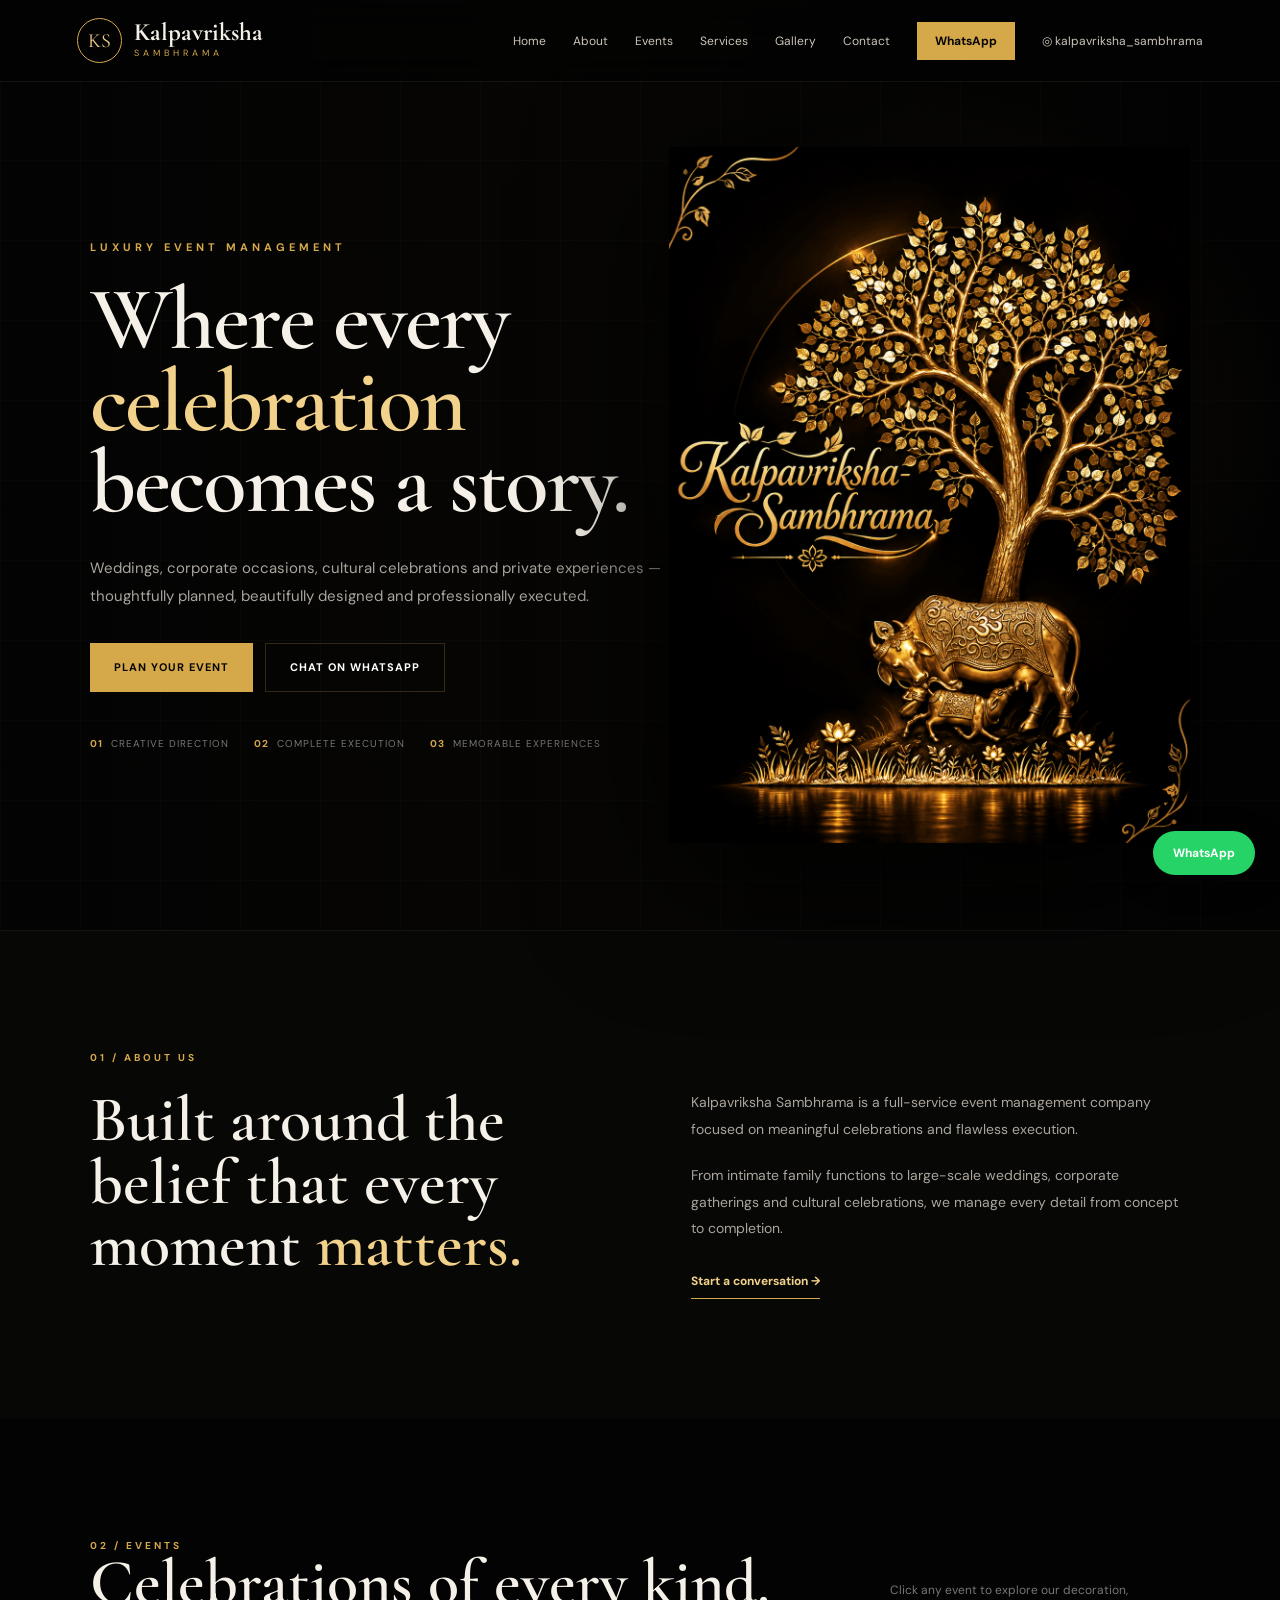
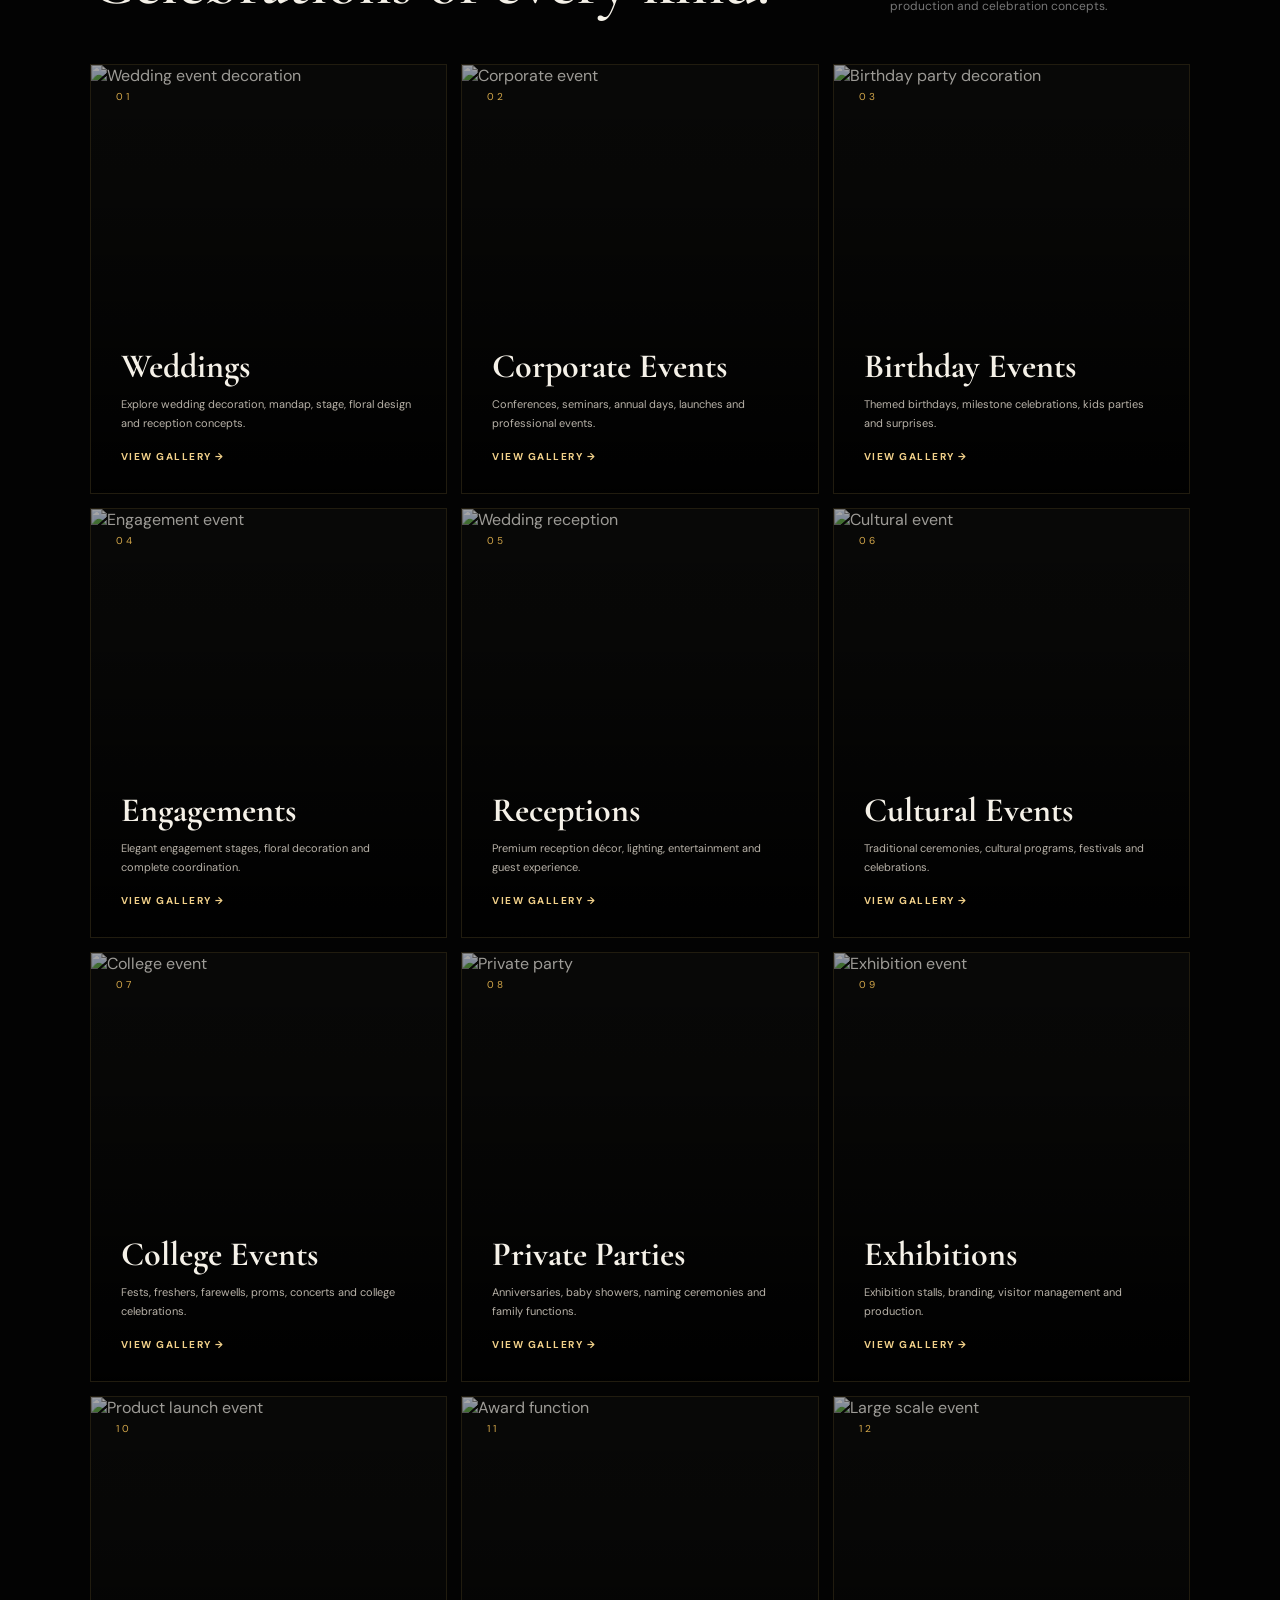
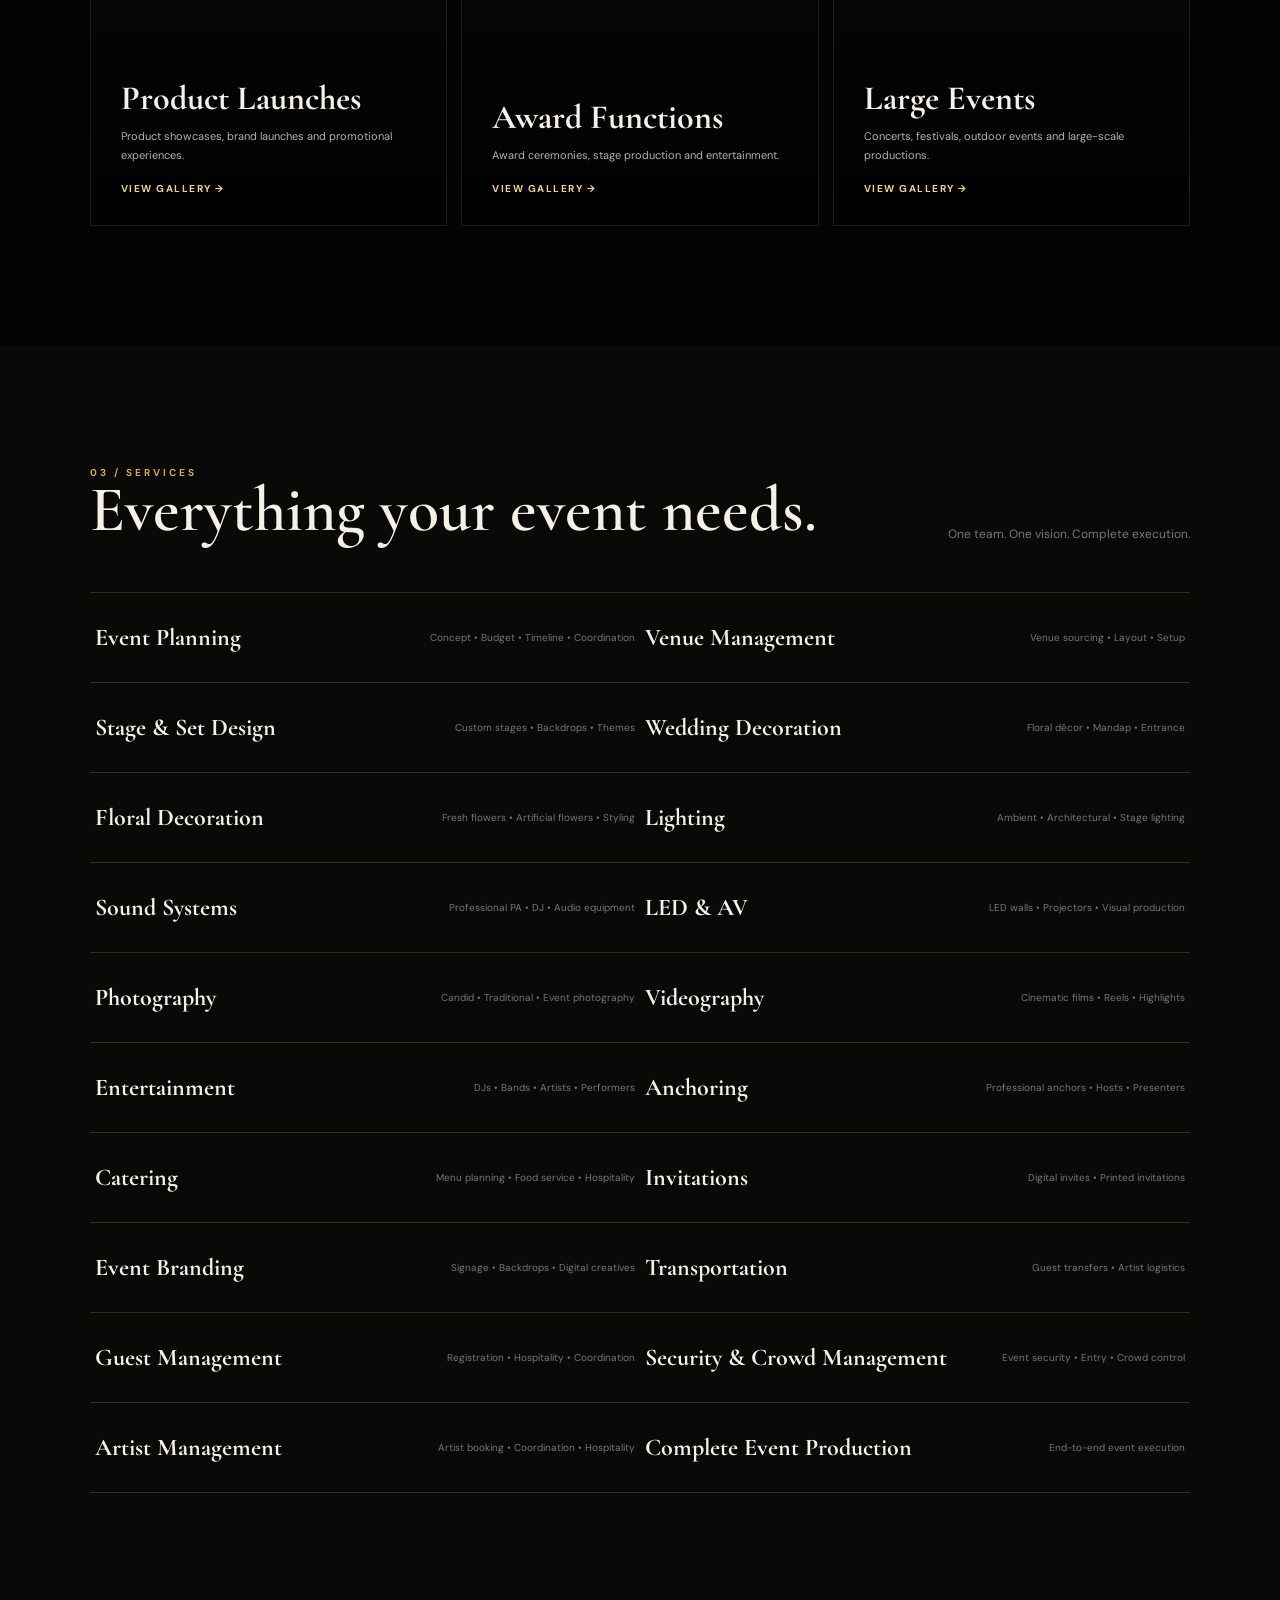
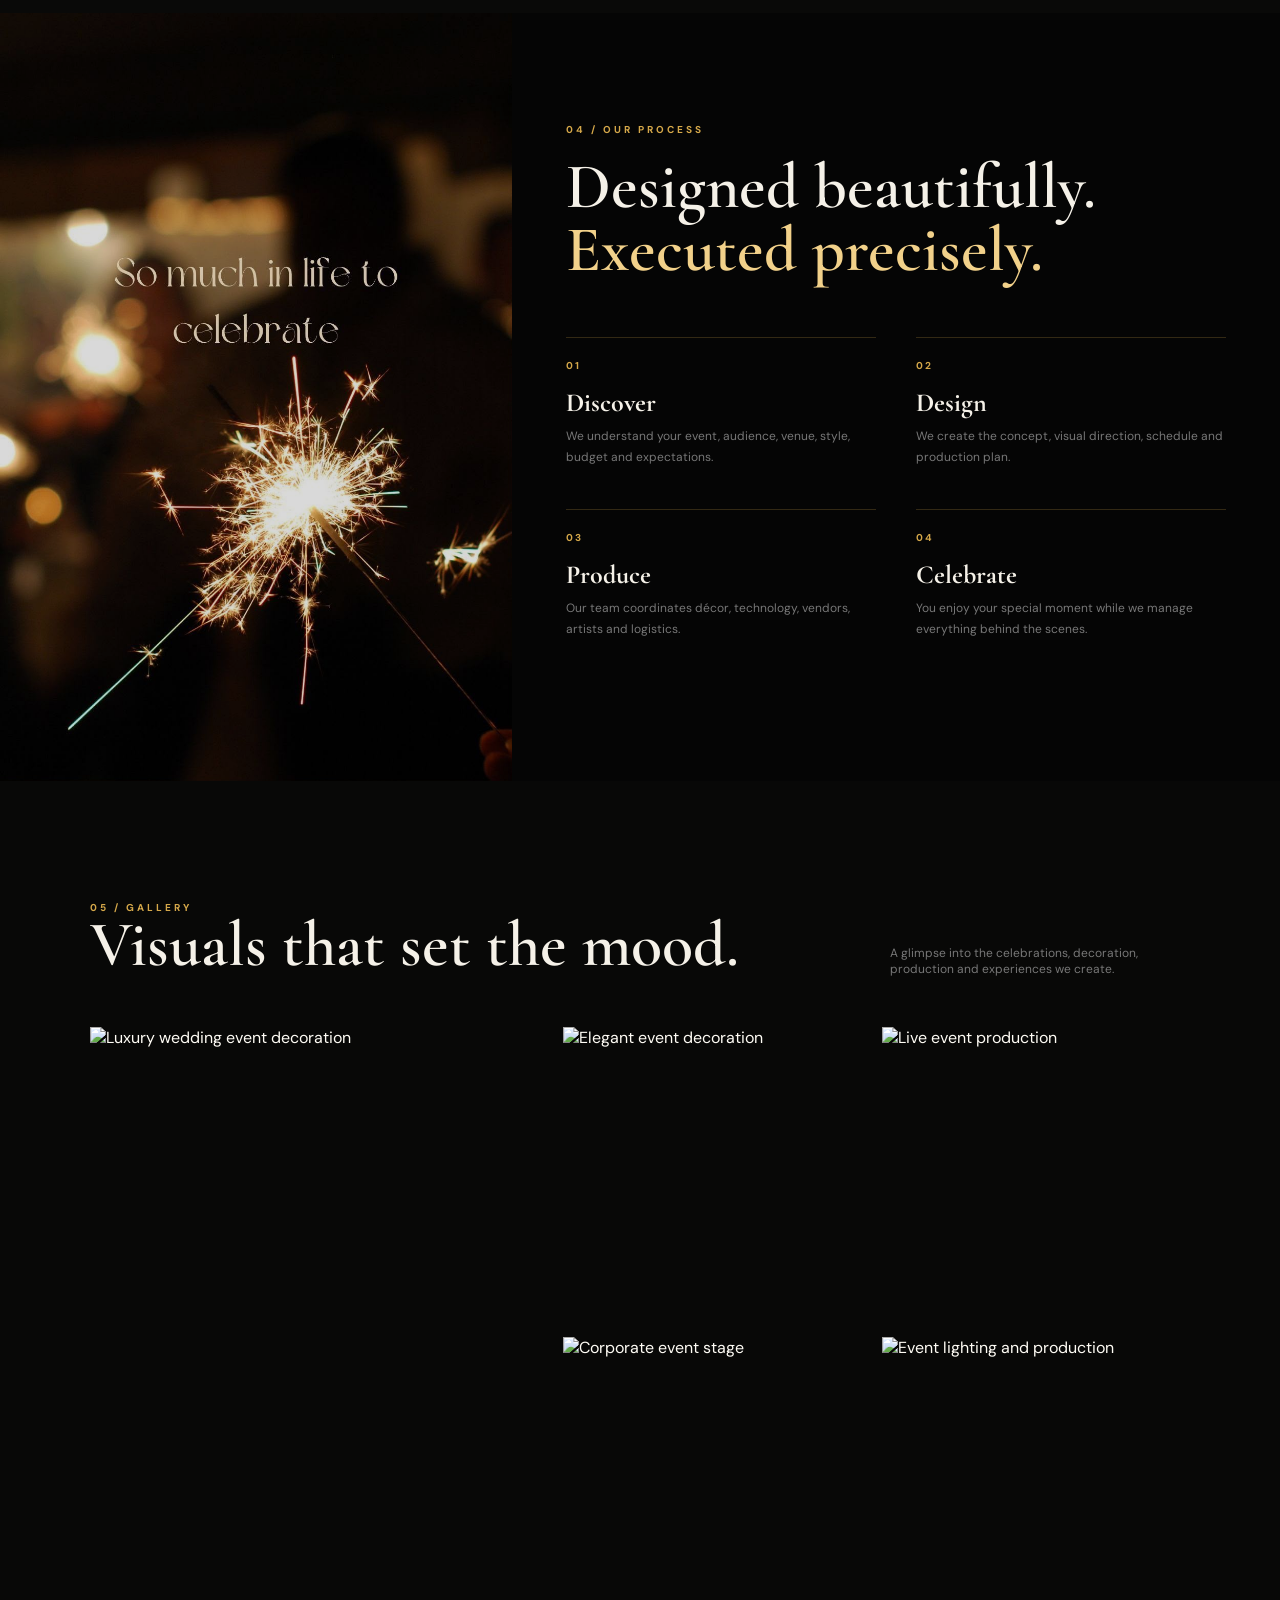
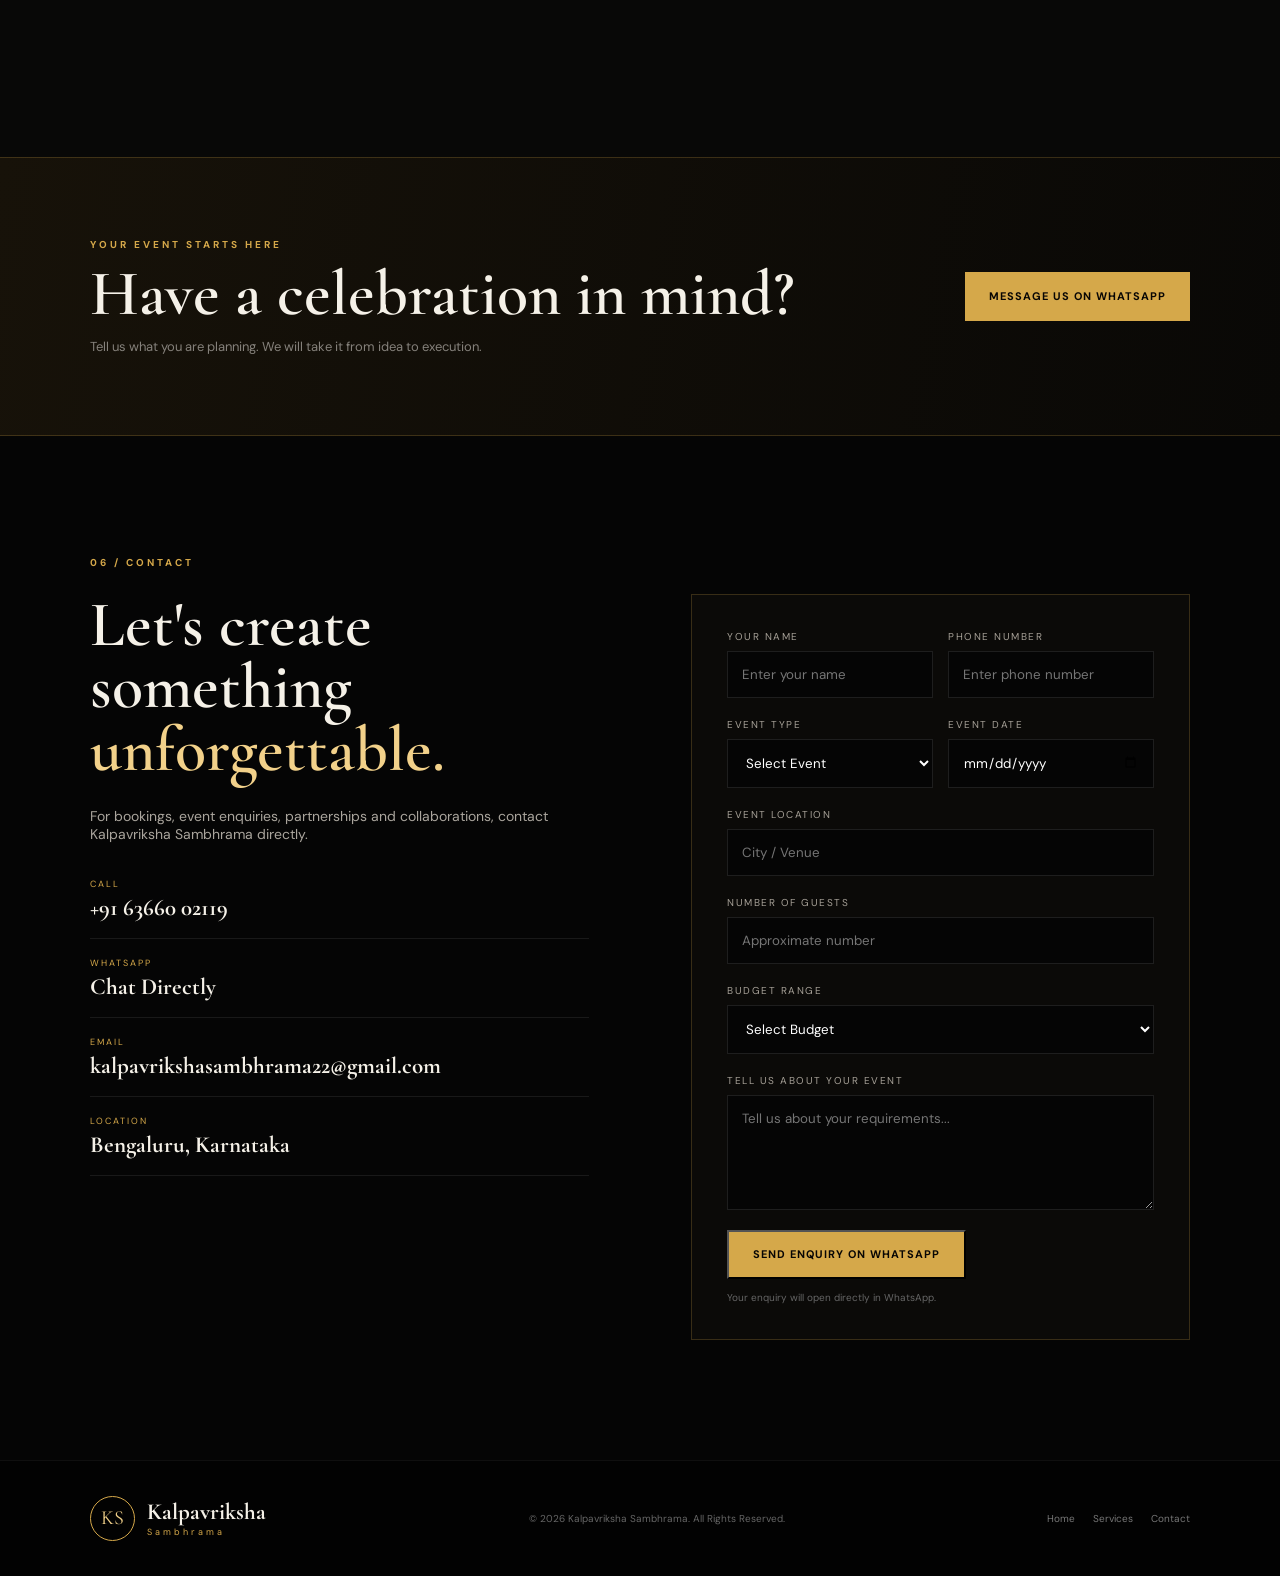
==== index.html @ 0039ed27 "index.html" ====
<!DOCTYPE html>
<html lang="en">

<head>

    <meta charset="UTF-8">

    <meta name="viewport"
          content="width=device-width, initial-scale=1.0">

    <title>
        Kalpavriksha Sambhrama | Luxury Event Management
    </title>

    <meta name="description"
          content="Kalpavriksha Sambhrama - Premium event management for weddings, corporate events, cultural celebrations, private parties and unforgettable experiences.">

    <link rel="preconnect"
          href="https://fonts.googleapis.com">

    <link rel="preconnect"
          href="https://fonts.gstatic.com"
          crossorigin>

    <link href="https://fonts.googleapis.com/css2?family=Cormorant+Garamond:wght@500;600;700&family=DM+Sans:wght@400;500;600;700&display=swap"
          rel="stylesheet">

    <link rel="stylesheet"
          href="style.css">

</head>


<body>


<!-- =====================================================
     NAVIGATION
===================================================== -->

<header class="site-header">

    <a href="#home"
       class="brand">

        <span class="brand-mark">
            KS
        </span>

        <span class="brand-text">

            <strong>
                Kalpavriksha
            </strong>

            <small>
                Sambhrama
            </small>

        </span>

    </a>


    <button class="menu-toggle"
            id="menuToggle">

        ☰

    </button>


    <nav class="nav"
         id="mainNav">

        <a href="#home">
            Home
        </a>

        <a href="#about">
            About
        </a>

        <a href="#events">
            Events
        </a>

        <a href="#services">
            Services
        </a>

        <a href="#gallery">
            Gallery
        </a>

        <a href="#contact">
            Contact
        </a>

        <a class="nav-whatsapp"
           href="https://wa.me/916366002119?text=Hello%20Kalpavriksha%20Sambhrama%2C%20I%20would%20like%20to%20discuss%20an%20event."
           target="_blank">

            WhatsApp

        </a>

        <a href="https://www.instagram.com/kalpavriksha_sambhrama/"
   target="_blank"
   rel="noopener noreferrer"
   class="instagram-link">

    <span class="instagram-icon">◎</span>
    <span>kalpavriksha_sambhrama</span>

</a>

    </nav>

</header>



<!-- =====================================================
     HERO
===================================================== -->

<section class="hero"
         id="home">


    <div class="hero-content">

        <div class="eyebrow">

            LUXURY EVENT MANAGEMENT

        </div>


        <h1>

            Where every
            <span>
                celebration
            </span>
            becomes a story.

        </h1>


        <p class="hero-description">

            Weddings, corporate occasions,
            cultural celebrations and private
            experiences — thoughtfully planned,
            beautifully designed and professionally
            executed.

        </p>


        <div class="hero-buttons">

            <a href="#contact"
               class="btn gold">

                Plan Your Event

            </a>


            <a href="https://wa.me/916366002119?text=Hello%20Kalpavriksha%20Sambhrama%2C%20I%20want%20to%20plan%20an%20event."
               target="_blank"
               class="btn outline">

                Chat on WhatsApp

            </a>

        </div>


        <div class="hero-features">

            <div>

                <strong>
                    01
                </strong>

                Creative Direction

            </div>


            <div>

                <strong>
                    02
                </strong>

                Complete Execution

            </div>


            <div>

                <strong>
                    03
                </strong>

                Memorable Experiences

            </div>

        </div>

    </div>



    <div class="hero-image">

        <div class="gold-circle"></div>

        <img src="images/kalpavriksha-sambhrama-poster.png.png"
     alt="Kalpavriksha Sambhrama">

    </div>


</section>



<!-- =====================================================
     ABOUT
===================================================== -->

<section class="section about"
         id="about">


    <div class="section-label">

        01 / ABOUT US

    </div>


    <div class="two-column">


        <div>

            <h2>

                Built around the belief
                that every moment
                <span>
                    matters.
                </span>

            </h2>

        </div>


        <div class="about-text">

            <p>

                Kalpavriksha Sambhrama is a
                full-service event management
                company focused on meaningful
                celebrations and flawless execution.

            </p>


            <p>

                From intimate family functions
                to large-scale weddings,
                corporate gatherings and cultural
                celebrations, we manage every
                detail from concept to completion.

            </p>


            <a href="#contact"
               class="gold-link">

                Start a conversation →

            </a>

        </div>

    </div>

</section>



<!-- =====================================================
     EVENTS
===================================================== -->

<section class="section events" id="events">

    <div class="section-header">

        <div>

            <div class="section-label">
                02 / EVENTS
            </div>

            <h2>
                Celebrations
                of every kind.
            </h2>

        </div>

        <p>
            Click any event to explore our
            decoration, production and
            celebration concepts.
        </p>

    </div>


    <div class="event-gallery-grid">


        <!-- WEDDINGS -->

        <a href="event.html?event=weddings"
           class="event-image-card">

            <img
                src="https://images.unsplash.com/photo-1519741497674-611481863552?auto=format&fit=crop&w=1200&q=85"
                alt="Wedding event decoration">

            <div class="event-image-overlay">

                <span>01</span>

                <h3>
                    Weddings
                </h3>

                <p>
                    Explore wedding decoration,
                    mandap, stage, floral design
                    and reception concepts.
                </p>

                <strong>
                    View Gallery →
                </strong>

            </div>

        </a>



        <!-- CORPORATE -->

        <a href="event.html?event=corporate"
           class="event-image-card">

            <img
                src="https://images.unsplash.com/photo-1505373877841-8d25f7d46678?auto=format&fit=crop&w=1200&q=85"
                alt="Corporate event">

            <div class="event-image-overlay">

                <span>02</span>

                <h3>
                    Corporate Events
                </h3>

                <p>
                    Conferences, seminars,
                    annual days, launches
                    and professional events.
                </p>

                <strong>
                    View Gallery →
                </strong>

            </div>

        </a>



        <!-- BIRTHDAY -->

        <a href="event.html?event=birthday"
           class="event-image-card">

            <img
                src="https://images.unsplash.com/photo-1530103862676-de8c9debad1d?auto=format&fit=crop&w=1200&q=85"
                alt="Birthday party decoration">

            <div class="event-image-overlay">

                <span>03</span>

                <h3>
                    Birthday Events
                </h3>

                <p>
                    Themed birthdays,
                    milestone celebrations,
                    kids parties and surprises.
                </p>

                <strong>
                    View Gallery →
                </strong>

            </div>

        </a>



        <!-- ENGAGEMENT -->

        <a href="event.html?event=engagement"
           class="event-image-card">

            <img
                src="https://images.unsplash.com/photo-1511285560929-80b456fea0bc?auto=format&fit=crop&w=1200&q=85"
                alt="Engagement event">

            <div class="event-image-overlay">

                <span>04</span>

                <h3>
                    Engagements
                </h3>

                <p>
                    Elegant engagement stages,
                    floral decoration and
                    complete coordination.
                </p>

                <strong>
                    View Gallery →
                </strong>

            </div>

        </a>



        <!-- RECEPTION -->

        <a href="event.html?event=reception"
           class="event-image-card">

            <img
                src="https://images.unsplash.com/photo-1519225421980-715cb0215aed?auto=format&fit=crop&w=1200&q=85"
                alt="Wedding reception">

            <div class="event-image-overlay">

                <span>05</span>

                <h3>
                    Receptions
                </h3>

                <p>
                    Premium reception décor,
                    lighting, entertainment
                    and guest experience.
                </p>

                <strong>
                    View Gallery →
                </strong>

            </div>

        </a>



        <!-- CULTURAL -->

        <a href="event.html?event=cultural"
           class="event-image-card">

            <img
                src="https://images.unsplash.com/photo-1531058020387-3be344556be6?auto=format&fit=crop&w=1200&q=85"
                alt="Cultural event">

            <div class="event-image-overlay">

                <span>06</span>

                <h3>
                    Cultural Events
                </h3>

                <p>
                    Traditional ceremonies,
                    cultural programs,
                    festivals and celebrations.
                </p>

                <strong>
                    View Gallery →
                </strong>

            </div>

        </a>



        <!-- COLLEGE -->

        <a href="event.html?event=college"
           class="event-image-card">

            <img
                src="https://images.unsplash.com/photo-1492684223066-81342ee5ff30?auto=format&fit=crop&w=1200&q=85"
                alt="College event">

            <div class="event-image-overlay">

                <span>07</span>

                <h3>
                    College Events
                </h3>

                <p>
                    Fests, freshers, farewells,
                    proms, concerts and
                    college celebrations.
                </p>

                <strong>
                    View Gallery →
                </strong>

            </div>

        </a>



        <!-- PRIVATE PARTIES -->

        <a href="event.html?event=private"
           class="event-image-card">

            <img
                src="https://images.unsplash.com/photo-1496337589254-7e19d01cec44?auto=format&fit=crop&w=1200&q=85"
                alt="Private party">

            <div class="event-image-overlay">

                <span>08</span>

                <h3>
                    Private Parties
                </h3>

                <p>
                    Anniversaries, baby showers,
                    naming ceremonies and
                    family functions.
                </p>

                <strong>
                    View Gallery →
                </strong>

            </div>

        </a>



        <!-- EXHIBITIONS -->

        <a href="event.html?event=exhibition"
           class="event-image-card">

            <img
                src="https://images.unsplash.com/photo-1497366754035-f200968a6e72?auto=format&fit=crop&w=1200&q=85"
                alt="Exhibition event">

            <div class="event-image-overlay">

                <span>09</span>

                <h3>
                    Exhibitions
                </h3>

                <p>
                    Exhibition stalls, branding,
                    visitor management and
                    production.
                </p>

                <strong>
                    View Gallery →
                </strong>

            </div>

        </a>



        <!-- PRODUCT LAUNCH -->

        <a href="event.html?event=launch"
           class="event-image-card">

            <img
                src="https://images.unsplash.com/photo-1540575467063-178a50c2df87?auto=format&fit=crop&w=1200&q=85"
                alt="Product launch event">

            <div class="event-image-overlay">

                <span>10</span>

                <h3>
                    Product Launches
                </h3>

                <p>
                    Product showcases,
                    brand launches and
                    promotional experiences.
                </p>

                <strong>
                    View Gallery →
                </strong>

            </div>

        </a>



        <!-- AWARD FUNCTIONS -->

        <a href="event.html?event=awards"
           class="event-image-card">

            <img
                src="https://images.unsplash.com/photo-1503095396549-807759245b35?auto=format&fit=crop&w=1200&q=85"
                alt="Award function">

            <div class="event-image-overlay">

                <span>11</span>

                <h3>
                    Award Functions
                </h3>

                <p>
                    Award ceremonies,
                    stage production and
                    entertainment.
                </p>

                <strong>
                    View Gallery →
                </strong>

            </div>

        </a>



        <!-- LARGE EVENTS -->

        <a href="event.html?event=large-events"
           class="event-image-card">

            <img
                src="https://images.unsplash.com/photo-1470229722913-7c0e2dbbafd3?auto=format&fit=crop&w=1200&q=85"
                alt="Large scale event">

            <div class="event-image-overlay">

                <span>12</span>

                <h3>
                    Large Events
                </h3>

                <p>
                    Concerts, festivals,
                    outdoor events and
                    large-scale productions.
                </p>

                <strong>
                    View Gallery →
                </strong>

            </div>

        </a>


    </div>

</section>

<!-- =====================================================
     SERVICES
===================================================== -->

<section class="section services"
         id="services">


    <div class="section-header">

        <div>

            <div class="section-label">

                03 / SERVICES

            </div>


            <h2>

                Everything
                your event needs.

            </h2>

        </div>


        <p>

            One team.
            One vision.
            Complete execution.

        </p>

    </div>



    <div class="service-list">


        <div>

            <strong>
                Event Planning
            </strong>

            <span>
                Concept • Budget • Timeline • Coordination
            </span>

        </div>


        <div>

            <strong>
                Venue Management
            </strong>

            <span>
                Venue sourcing • Layout • Setup
            </span>

        </div>


        <div>

            <strong>
                Stage & Set Design
            </strong>

            <span>
                Custom stages • Backdrops • Themes
            </span>

        </div>


        <div>

            <strong>
                Wedding Decoration
            </strong>

            <span>
                Floral décor • Mandap • Entrance
            </span>

        </div>


        <div>

            <strong>
                Floral Decoration
            </strong>

            <span>
                Fresh flowers • Artificial flowers • Styling
            </span>

        </div>


        <div>

            <strong>
                Lighting
            </strong>

            <span>
                Ambient • Architectural • Stage lighting
            </span>

        </div>


        <div>

            <strong>
                Sound Systems
            </strong>

            <span>
                Professional PA • DJ • Audio equipment
            </span>

        </div>


        <div>

            <strong>
                LED & AV
            </strong>

            <span>
                LED walls • Projectors • Visual production
            </span>

        </div>


        <div>

            <strong>
                Photography
            </strong>

            <span>
                Candid • Traditional • Event photography
            </span>

        </div>


        <div>

            <strong>
                Videography
            </strong>

            <span>
                Cinematic films • Reels • Highlights
            </span>

        </div>


        <div>

            <strong>
                Entertainment
            </strong>

            <span>
                DJs • Bands • Artists • Performers
            </span>

        </div>


        <div>

            <strong>
                Anchoring
            </strong>

            <span>
                Professional anchors • Hosts • Presenters
            </span>

        </div>


        <div>

            <strong>
                Catering
            </strong>

            <span>
                Menu planning • Food service • Hospitality
            </span>

        </div>


        <div>

            <strong>
                Invitations
            </strong>

            <span>
                Digital invites • Printed invitations
            </span>

        </div>


        <div>

            <strong>
                Event Branding
            </strong>

            <span>
                Signage • Backdrops • Digital creatives
            </span>

        </div>


        <div>

            <strong>
                Transportation
            </strong>

            <span>
                Guest transfers • Artist logistics
            </span>

        </div>


        <div>

            <strong>
                Guest Management
            </strong>

            <span>
                Registration • Hospitality • Coordination
            </span>

        </div>


        <div>

            <strong>
                Security & Crowd Management
            </strong>

            <span>
                Event security • Entry • Crowd control
            </span>

        </div>


        <div>

            <strong>
                Artist Management
            </strong>

            <span>
                Artist booking • Coordination • Hospitality
            </span>

        </div>


        <div>

            <strong>
                Complete Event Production
            </strong>

            <span>
                End-to-end event execution
            </span>

        </div>


    </div>

</section>



<!-- =====================================================
     EXPERIENCE
===================================================== -->

<section class="experience">


    <div class="experience-image">

         <img
        src="images/celebrate.image.jpeg"
        alt="Kalpavriksha Sambhrama event celebration">

    </div>


    <div class="experience-content">


        <div class="section-label">

            04 / OUR PROCESS

        </div>


        <h2>

            Designed beautifully.
            <span>
                Executed precisely.
            </span>

        </h2>


        <div class="process">


            <div>

                <strong>
                    01
                </strong>

                <h3>
                    Discover
                </h3>

                <p>

                    We understand your event,
                    audience, venue, style,
                    budget and expectations.

                </p>

            </div>


            <div>

                <strong>
                    02
                </strong>

                <h3>
                    Design
                </h3>

                <p>

                    We create the concept,
                    visual direction, schedule
                    and production plan.

                </p>

            </div>


            <div>

                <strong>
                    03
                </strong>

                <h3>
                    Produce
                </h3>

                <p>

                    Our team coordinates décor,
                    technology, vendors, artists
                    and logistics.

                </p>

            </div>


            <div>

                <strong>
                    04
                </strong>

                <h3>
                    Celebrate
                </h3>

                <p>

                    You enjoy your special moment
                    while we manage everything
                    behind the scenes.

                </p>

            </div>


        </div>

    </div>

</section>



<!-- =====================================================
     GALLERY
===================================================== -->

<section class="section gallery"
         id="gallery">

    <div class="section-header">

        <div>

            <div class="section-label">
                05 / GALLERY
            </div>

            <h2>
                Visuals that
                set the mood.
            </h2>

        </div>

        <p>
            A glimpse into the celebrations,
            decoration, production and
            experiences we create.
        </p>

    </div>


    <div class="gallery-grid">


        <!-- WEDDING -->

        <div class="gallery-main">

            <img
                src="https://images.unsplash.com/photo-1519741497674-611481863552?auto=format&fit=crop&w=1400&q=85"
                alt="Luxury wedding event decoration"
                loading="lazy">

        </div>


        <!-- EVENT DECORATION -->

        <div>

            <img
                src="https://images.unsplash.com/photo-1464366400600-7168b8af9bc3?auto=format&fit=crop&w=1000&q=85"
                alt="Elegant event decoration"
                loading="lazy">

        </div>


        <!-- LIVE EVENT -->

        <div>

            <img
                src="https://images.unsplash.com/photo-1492684223066-81342ee5ff30?auto=format&fit=crop&w=1000&q=85"
                alt="Live event production"
                loading="lazy">

        </div>


        <!-- CORPORATE EVENT -->

        <div>

            <img
                src="https://images.unsplash.com/photo-1540575467063-178a50c2df87?auto=format&fit=crop&w=1000&q=85"
                alt="Corporate event stage"
                loading="lazy">

        </div>


        <!-- EVENT LIGHTING -->

        <div>

            <img
                src="https://images.unsplash.com/photo-1470229722913-7c0e2dbbafd3?auto=format&fit=crop&w=1000&q=85"
                alt="Event lighting and production"
                loading="lazy">

        </div>


    </div>

</section>



<!-- =====================================================
     CALL TO ACTION
===================================================== -->

<section class="cta">


    <div>

        <div class="section-label">

            YOUR EVENT STARTS HERE

        </div>


        <h2>

            Have a celebration
            in mind?

        </h2>


        <p>

            Tell us what you are planning.
            We will take it from idea
            to execution.

        </p>

    </div>


    <a href="https://wa.me/916366002119?text=Hello%20Kalpavriksha%20Sambhrama%2C%20I%20would%20like%20to%20discuss%20my%20event."
       target="_blank"
       class="btn gold">

        Message Us on WhatsApp

    </a>

</section>



<!-- =====================================================
     CONTACT
===================================================== -->

<section class="section contact"
         id="contact">


    <div class="section-label">

        06 / CONTACT

    </div>


    <div class="contact-grid">


        <div>

            <h2>

                Let's create something
                <span>
                    unforgettable.
                </span>

            </h2>


            <p class="contact-description">

                For bookings, event enquiries,
                partnerships and collaborations,
                contact Kalpavriksha Sambhrama
                directly.

            </p>


            <div class="contact-details">


                <a href="tel:+916366002119">

                    <small>
                        CALL
                    </small>

                    <strong>
                        +91 63660 02119
                    </strong>

                </a>


                <a href="https://wa.me/916366002119?text=Hello%20Kalpavriksha%20Sambhrama%2C%20I%20would%20like%20to%20discuss%20an%20event."
                   target="_blank">

                    <small>
                        WHATSAPP
                    </small>

                    <strong>
                        Chat Directly
                    </strong>

                </a>


                <a href="mailto:kalpavrikshasambhrama22@gmail.com">

                    <small>
                        EMAIL
                    </small>

                    <strong>
                        kalpavrikshasambhrama22@gmail.com
                    </strong>

                </a>


                <div>

                    <small>
                        LOCATION
                    </small>

                    <strong>
                        Bengaluru, Karnataka
                    </strong>

                </div>


            </div>

        </div>



        <!-- ENQUIRY FORM -->

        <form class="enquiry-form"
              id="enquiryForm">


            <div class="form-row">


                <label>

                    Your Name

                    <input type="text"
                           id="name"
                           placeholder="Enter your name"
                           required>

                </label>


                <label>

                    Phone Number

                    <input type="tel"
                           id="phone"
                           placeholder="Enter phone number"
                           required>

                </label>


            </div>



            <div class="form-row">


                <label>

                    Event Type

                    <select id="eventType"
                            required>

                        <option value="">
                            Select Event
                        </option>

                        <option>
                            Wedding
                        </option>

                        <option>
                            Engagement
                        </option>

                        <option>
                            Reception
                        </option>

                        <option>
                            Birthday
                        </option>

                        <option>
                            Corporate Event
                        </option>

                        <option>
                            Cultural Event
                        </option>

                        <option>
                            College Event
                        </option>

                        <option>
                            Private Party
                        </option>

                        <option>
                            Exhibition
                        </option>

                        <option>
                            Product Launch
                        </option>

                        <option>
                            Other
                        </option>

                    </select>

                </label>


                <label>

                    Event Date

                    <input type="date"
                           id="eventDate">

                </label>


            </div>



            <label>

                Event Location

                <input type="text"
                       id="location"
                       placeholder="City / Venue">

            </label>



            <label>

                Number of Guests

                <input type="number"
                       id="guests"
                       placeholder="Approximate number">

            </label>



            <label>

                Budget Range

                <select id="budget">

                    <option value="">
                        Select Budget
                    </option>

                    <option>
                        Below ₹1 Lakh
                    </option>

                    <option>
                        ₹1 - ₹3 Lakhs
                    </option>

                    <option>
                        ₹3 - ₹5 Lakhs
                    </option>

                    <option>
                        ₹5 - ₹10 Lakhs
                    </option>

                    <option>
                        ₹10 Lakhs+
                    </option>

                    <option>
                        Not Decided
                    </option>

                </select>

            </label>



            <label>

                Tell us about your event

                <textarea id="message"
                          rows="5"
                          placeholder="Tell us about your requirements..."></textarea>

            </label>



            <button type="submit"
                    class="btn gold">

                Send Enquiry on WhatsApp

            </button>


            <p class="form-note">

                Your enquiry will open directly
                in WhatsApp.

            </p>


        </form>


    </div>

</section>



<!-- =====================================================
     FOOTER
===================================================== -->

<footer>


    <div class="footer-brand">


        <span class="brand-mark">
            KS
        </span>


        <div>

            <strong>
                Kalpavriksha
            </strong>

            <small>
                Sambhrama
            </small>

        </div>


    </div>


    <p>

        © <span id="year"></span>
        Kalpavriksha Sambhrama.
        All Rights Reserved.

    </p>


    <div class="footer-links">

        <a href="#home">
            Home
        </a>

        <a href="#services">
            Services
        </a>

        <a href="#contact">
            Contact
        </a>

    </div>


</footer>



<!-- FLOATING WHATSAPP -->

<a href="https://wa.me/916366002119?text=Hello%20Kalpavriksha%20Sambhrama%2C%20I%20would%20like%20to%20discuss%20an%20event."
   target="_blank"
   class="floating-whatsapp">

    WhatsApp

</a>



<script src="script.js"></script>

</body>

</html>
---- style.css ----
/* =====================================================
   KALPAVRIKSHA SAMBHRAMA
   BLACK + GOLD LUXURY THEME
===================================================== */

:root {

    --black: #030303;
    --black2: #080806;
    --black3: #10100d;

    --gold: #d5a84a;
    --gold-light: #f2d18a;

    --white: #f5f1e8;
    --gray: #aaa59d;
    --dark-gray: #77736d;

    --line: rgba(213,168,74,0.22);

    --serif:
        "Cormorant Garamond",
        Georgia,
        serif;

    --sans:
        "DM Sans",
        Arial,
        sans-serif;

}


/* RESET */

* {

    margin: 0;
    padding: 0;

    box-sizing: border-box;

}


html {

    scroll-behavior: smooth;

}


body {

    background: var(--black);

    color: var(--white);

    font-family: var(--sans);

    overflow-x: hidden;

}


a {

    text-decoration: none;

    color: inherit;

}


img {

    display: block;

    width: 100%;

}


button,
input,
textarea,
select {

    font-family: inherit;

}


/* =====================================================
   NAVIGATION
===================================================== */

.site-header {

    position: fixed;

    top: 0;
    left: 0;

    width: 100%;

    height: 82px;

    padding: 0 6%;

    display: flex;

    align-items: center;

    justify-content: space-between;

    z-index: 999;

    background:
        rgba(3,3,3,0.78);

    backdrop-filter:
        blur(18px);

    border-bottom:
        1px solid
        rgba(255,255,255,0.06);

}


.brand {

    display: flex;

    align-items: center;

    gap: 12px;

}


.brand-mark {

    width: 45px;

    height: 45px;

    border:
        1px solid
        var(--gold);

    border-radius: 50%;

    display: flex;

    align-items: center;

    justify-content: center;

    font-family: var(--serif);

    font-size: 20px;

    color: var(--gold-light);

}


.brand-text {

    display: flex;

    flex-direction: column;

}


.brand-text strong {

    font-family: var(--serif);

    font-size: 25px;

    line-height: 20px;

}


.brand-text small {

    margin-top: 5px;

    color: var(--gold);

    font-size: 9px;

    letter-spacing: 4px;

    text-transform: uppercase;

}


.nav {

    display: flex;

    align-items: center;

    gap: 27px;

}


.nav a {

    font-size: 12px;

    color: #ccc5ba;

    transition: .3s;

}


.nav a:hover {

    color: var(--gold-light);

}


.nav-whatsapp {

    background: var(--gold);

    color: #080604 !important;

    padding: 11px 18px;

    font-weight: 700;

}


.menu-toggle {

    display: none;

    border: none;

    background: transparent;

    color: var(--gold-light);

    font-size: 28px;

}


/* =====================================================
   HERO
===================================================== */

.hero {

    min-height: 100vh;

    padding:
        120px 7%
        60px;

    display: grid;

    grid-template-columns:
        1fr
        0.9fr;

    align-items: center;

    position: relative;

    background:

        radial-gradient(
            circle at 75% 45%,
            rgba(213,168,74,.13),
            transparent 30%
        ),

        linear-gradient(
            90deg,
            #030303,
            #070604,
            #030303
        );

}


.hero::before {

    content: "";

    position: absolute;

    inset: 0;

    background-image:

        linear-gradient(
            rgba(255,255,255,.015) 1px,
            transparent 1px
        ),

        linear-gradient(
            90deg,
            rgba(255,255,255,.015) 1px,
            transparent 1px
        );

    background-size: 80px 80px;

    pointer-events: none;

}


.hero-content {

    position: relative;

    z-index: 2;

    max-width: 700px;

}


.eyebrow {

    color: var(--gold);

    font-size: 11px;

    letter-spacing: 4px;

    font-weight: 700;

}


.hero h1 {

    margin-top: 25px;

    font-family: var(--serif);

    font-size:
        clamp(
            55px,
            7vw,
            95px
        );

    line-height: .91;

    font-weight: 600;

    letter-spacing: -2px;

}


.hero h1 span {

    color: var(--gold-light);

}


.hero-description {

    max-width: 580px;

    margin-top: 30px;

    color: var(--gray);

    font-size: 15px;

    line-height: 1.9;

}


.hero-buttons {

    display: flex;

    gap: 12px;

    margin-top: 32px;

}


.btn {

    min-height: 49px;

    padding:
        0 24px;

    display: inline-flex;

    align-items: center;

    justify-content: center;

    font-size: 11px;

    font-weight: 700;

    text-transform: uppercase;

    letter-spacing: 1px;

    transition: .3s;

}


.btn.gold {

    background: var(--gold);

    color: #080604;

}


.btn.gold:hover {

    background:
        var(--gold-light);

    transform:
        translateY(-3px);

    box-shadow:
        0 15px 40px
        rgba(213,168,74,.18);

}


.btn.outline {

    border:
        1px solid
        var(--line);

    color: white;

}


.btn.outline:hover {

    border-color:
        var(--gold);

    color:
        var(--gold-light);

}


.hero-features {

    display: flex;

    flex-wrap: wrap;

    gap: 25px;

    margin-top: 45px;

    color: #777;

    font-size: 10px;

    text-transform: uppercase;

    letter-spacing: 1px;

}


.hero-features strong {

    color: var(--gold);

    margin-right: 5px;

}


.hero-image {

    height: 750px;

    position: relative;

    display: flex;

    align-items: center;

    justify-content: center;

}


.hero-image img {

    position: relative;

    z-index: 2;

    height: 100%;

    width: 100%;

    object-fit: contain;

    filter:
        drop-shadow(
            0 30px 70px
            rgba(0,0,0,.9)
        );

}


.gold-circle {

    position: absolute;

    width: 75%;

    aspect-ratio: 1;

    border:
        1px solid
        rgba(213,168,74,.2);

    border-radius: 50%;

    box-shadow:
        0 0 80px
        rgba(213,168,74,.08);

}


/* =====================================================
   SECTIONS
===================================================== */

.section {

    padding:
        120px 7%;

}


.section-label {

    color: var(--gold);

    font-size: 10px;

    letter-spacing: 3px;

    font-weight: 700;

}


h2 {

    font-family: var(--serif);

    font-size:
        clamp(
            45px,
            5vw,
            70px
        );

    line-height: .98;

    font-weight: 600;

}


h2 span {

    color:
        var(--gold-light);

}


/* =====================================================
   ABOUT
===================================================== */

.about {

    background:
        #070706;

    border-top:
        1px solid
        rgba(255,255,255,.05);

}


.two-column {

    margin-top: 25px;

    display: grid;

    grid-template-columns:
        1fr
        1fr;

    gap: 8vw;

}


.about-text {

    max-width: 600px;

    color: var(--gray);

    font-size: 14px;

    line-height: 1.9;

}


.about-text p + p {

    margin-top: 20px;

}


.gold-link {

    display: inline-block;

    margin-top: 28px;

    color: var(--gold-light);

    font-size: 12px;

    font-weight: 700;

    border-bottom:
        1px solid
        var(--gold);

    padding-bottom: 5px;

}


/* =====================================================
   SECTION HEADER
===================================================== */

.section-header {

    display: flex;

    justify-content:
        space-between;

    align-items:
        flex-end;

    gap: 30px;

    margin-bottom: 50px;

}


.section-header p {

    max-width: 300px;

    color: #777;

    font-size: 12px;

}


/* =====================================================
   EVENTS
===================================================== */

.events {

    background:
        var(--black);

}


.event-grid {

    display: grid;

    grid-template-columns:
        repeat(4,1fr);

    gap: 1px;

    background:
        var(--line);

    border:
        1px solid
        var(--line);

}


.event-card {

    min-height: 260px;

    padding: 30px;

    background:
        #080807;

    transition: .3s;

}


.event-card:hover {

    background:
        linear-gradient(
            145deg,
            #18130b,
            #080706
        );

    transform:
        translateY(-3px);

}


.event-card span {

    color:
        var(--gold);

    font-size: 10px;

    letter-spacing: 2px;

}


.event-card h3 {

    margin-top: 50px;

    margin-bottom: 14px;

    font-family:
        var(--serif);

    font-size: 28px;

}


.event-card p {

    color:
        #817d75;

    font-size: 12px;

    line-height: 1.8;

}


/* =====================================================
   SERVICES
===================================================== */

.services {

    background:
        #090908;

}


.service-list {

    display: grid;

    grid-template-columns:
        1fr 1fr;

    border-top:
        1px solid
        var(--line);

}


.service-list > div {

    min-height: 90px;

    padding:
        20px 5px;

    display: flex;

    justify-content:
        space-between;

    align-items:
        center;

    gap: 25px;

    border-bottom:
        1px solid
        var(--line);

}


.service-list strong {

    font-family:
        var(--serif);

    font-size: 24px;

}


.service-list span {

    max-width: 290px;

    text-align: right;

    color:
        #777;

    font-size: 10px;

}


/* =====================================================
   EXPERIENCE
===================================================== */

.experience {

    display: grid;

    grid-template-columns:
        .8fr
        1.2fr;

    background:
        #050505;

}


.experience-image {

    min-height: 650px;

}


.experience-image img {

    height: 100%;

    object-fit: cover;

    opacity: .85;

}


.experience-content {

    padding:
        110px 7%;

}


.experience-content h2 {

    margin:
        20px 0
        55px;

}


.process {

    display: grid;

    grid-template-columns:
        1fr
        1fr;

    gap: 40px;

}


.process > div {

    padding-top: 15px;

    border-top:
        1px solid
        var(--line);

}


.process strong {

    color:
        var(--gold);

    font-size: 10px;

    letter-spacing: 2px;

}


.process h3 {

    margin:
        13px 0 8px;

    font-family:
        var(--serif);

    font-size: 26px;

}


.process p {

    color:
        #777;

    font-size: 12px;

    line-height: 1.8;

}


/* =====================================================
   GALLERY
===================================================== */

.gallery {

    background:
        #080807;

}


.gallery-grid {

    display: grid;

    grid-template-columns:
        1.5fr
        1fr
        1fr;

    grid-template-rows:
        300px
        300px;

    gap: 10px;

}


.gallery-grid > div {

    overflow: hidden;

}


.gallery-grid img {

    width: 100%;

    height: 100%;

    object-fit: cover;

    filter:
        saturate(.75)
        contrast(1.1);

    transition:
        .6s;

}


.gallery-grid img:hover {

    transform:
        scale(1.05);

    filter:
        saturate(1)
        contrast(1.05);

}


.gallery-main {

    grid-row:
        1 / span 2;

}


/* =====================================================
   CTA
===================================================== */

.cta {

    padding:
        80px 7%;

    display: flex;

    justify-content:
        space-between;

    align-items:
        center;

    gap: 40px;

    background:
        linear-gradient(
            100deg,
            #171209,
            #090806
        );

    border-top:
        1px solid
        var(--line);

    border-bottom:
        1px solid
        var(--line);

}


.cta h2 {

    margin:
        12px 0;

}


.cta p {

    color:
        #85817b;

    font-size: 13px;

}


/* =====================================================
   CONTACT
===================================================== */

.contact {

    background:
        #050505;

}


.contact-grid {

    display: grid;

    grid-template-columns:
        1fr
        1fr;

    gap:
        8vw;

    margin-top:
        25px;

}


.contact-description {

    max-width: 520px;

    margin:
        25px 0 35px;

    color:
        var(--gray);

    font-size: 14px;

}


.contact-details {

    display: grid;

    gap: 18px;

}


.contact-details a,
.contact-details div {

    display: flex;

    flex-direction: column;

    gap: 4px;

    padding-bottom:
        16px;

    border-bottom:
        1px solid
        rgba(255,255,255,.08);

}


.contact-details small {

    color:
        var(--gold);

    font-size: 9px;

    letter-spacing: 2px;

}


.contact-details strong {

    font-family:
        var(--serif);

    font-size: 23px;

}


/* =====================================================
   FORM
===================================================== */

.enquiry-form {

    padding:
        35px;

    background:
        #0b0a08;

    border:
        1px solid
        var(--line);

}


.enquiry-form label {

    display: flex;

    flex-direction: column;

    gap: 8px;

    margin-bottom: 20px;

    color:
        #a6a097;

    font-size: 10px;

    letter-spacing: 1.5px;

    text-transform: uppercase;

}


.form-row {

    display: grid;

    grid-template-columns:
        1fr
        1fr;

    gap: 15px;

}


.enquiry-form input,
.enquiry-form select,
.enquiry-form textarea {

    width: 100%;

    padding:
        14px;

    background:
        #050505;

    border:
        1px solid
        rgba(255,255,255,.1);

    color:
        white;

    outline:
        none;

}


.enquiry-form input:focus,
.enquiry-form select:focus,
.enquiry-form textarea:focus {

    border-color:
        var(--gold);

}


.enquiry-form select option {

    background:
        #111;

}


.enquiry-form textarea {

    resize:
        vertical;

}


.form-note {

    margin-top:
        12px;

    color:
        #666;

    font-size:
        10px;

}


/* =====================================================
   FOOTER
===================================================== */

footer {

    padding:
        35px 7%;

    display:
        flex;

    justify-content:
        space-between;

    align-items:
        center;

    gap:
        25px;

    background:
        #020202;

    border-top:
        1px solid
        rgba(255,255,255,.05);

}


.footer-brand {

    display:
        flex;

    align-items:
        center;

    gap:
        12px;

}


.footer-brand strong {

    display:
        block;

    font-family:
        var(--serif);

    font-size:
        23px;

}


.footer-brand small {

    display:
        block;

    color:
        var(--gold);

    font-size:
        9px;

    letter-spacing:
        3px;

}


footer p {

    color:
        #666;

    font-size:
        10px;

}


.footer-links {

    display:
        flex;

    gap:
        18px;

}


.footer-links a {

    color:
        #777;

    font-size:
        10px;

}


/* =====================================================
   FLOATING WHATSAPP
===================================================== */

.floating-whatsapp {

    position:
        fixed;

    right:
        25px;

    bottom:
        25px;

    z-index:
        999;

    padding:
        14px 20px;

    border-radius:
        30px;

    background:
        #25d366;

    color:
        white;

    font-size:
        12px;

    font-weight:
        700;

    box-shadow:
        0 8px 30px
        rgba(0,0,0,.4);

}


/* =====================================================
   TABLET
===================================================== */

@media(max-width:1100px) {

    .nav {

        gap:
            15px;

    }


    .event-grid {

        grid-template-columns:
            repeat(2,1fr);

    }

}


/* =====================================================
   MOBILE
===================================================== */

@media(max-width:800px) {


    .site-header {

        height:
            72px;

        padding:
            0 5%;

    }


    .menu-toggle {

        display:
            block;

    }


    .nav {

        position:
            absolute;

        top:
            72px;

        left:
            0;

        width:
            100%;

        display:
            none;

        flex-direction:
            column;

        align-items:
            stretch;

        padding:
            20px 7%;

        background:
            #070706;

        border-bottom:
            1px solid
            var(--line);

    }


    .nav.active {

        display:
            flex;

    }


    .nav a {

        padding:
            9px 0;

    }


    .hero {

        grid-template-columns:
            1fr;

        padding-top:
            110px;

    }


    .hero-image {

        order:
            -1;

        height:
            400px;

    }


    .hero h1 {

        font-size:
            55px;

    }


    .hero-features {

        gap:
            12px;

    }


    .two-column,
    .contact-grid,
    .experience {

        grid-template-columns:
            1fr;

    }


    .experience-image {

        min-height:
            450px;

    }


    .experience-content {

        padding:
            80px 7%;

    }


    .service-list {

        grid-template-columns:
            1fr;

    }


    .section-header,
    .cta {

        flex-direction:
            column;

        align-items:
            flex-start;

    }


    .gallery-grid {

        grid-template-columns:
            1fr 1fr;

        grid-template-rows:
            250px
            250px
            250px;

    }


    .gallery-main {

        grid-column:
            1 / span 2;

        grid-row:
            auto;

    }


    footer {

        flex-direction:
            column;

        text-align:
            center;

    }

}


/* =====================================================
   SMALL MOBILE
===================================================== */

@media(max-width:550px) {


    .section {

        padding:
            85px 6%;

    }


    .hero {

        padding-left:
            6%;

        padding-right:
            6%;

    }


    .hero-image {

        height:
            340px;

    }


    .hero h1 {

        font-size:
            50px;

    }


    .hero-buttons {

        flex-direction:
            column;

    }


    .hero-buttons .btn {

        width:
            100%;

    }


    .event-grid {

        grid-template-columns:
            1fr;

    }


    .process {

        grid-template-columns:
            1fr;

    }


    .form-row {

        grid-template-columns:
            1fr;

    }


    .gallery-grid {

        grid-template-columns:
            1fr;

        grid-template-rows:
            repeat(5,260px);

    }


    .gallery-main {

        grid-column:
            auto;

    }


    .enquiry-form {

        padding:
            23px;

    }


    .cta {

        padding:
            65px 6%;

    }

}

/* =====================================================
   EVENT IMAGE CARDS
===================================================== */

.event-gallery-grid {

    display: grid;

    grid-template-columns:
        repeat(3, 1fr);

    gap: 14px;

}


.event-image-card {

    position: relative;

    height: 430px;

    overflow: hidden;

    background: #080807;

    border: 1px solid
        rgba(213,168,74,.12);

}


.event-image-card img {

    width: 100%;

    height: 100%;

    object-fit: cover;

    transition:
        transform .8s ease,
        filter .8s ease;

    filter:
        brightness(.65)
        saturate(.8);

}


.event-image-card:hover img {

    transform:
        scale(1.08);

    filter:
        brightness(.42)
        saturate(1);

}


.event-image-overlay {

    position: absolute;

    inset: 0;

    padding: 30px;

    display: flex;

    flex-direction: column;

    justify-content: flex-end;

    background:
        linear-gradient(
            to top,
            rgba(0,0,0,.95),
            rgba(0,0,0,.15) 70%,
            transparent
        );

}


.event-image-overlay span {

    position: absolute;

    top: 25px;

    left: 25px;

    color:
        var(--gold);

    font-size: 10px;

    letter-spacing: 3px;

}


.event-image-overlay h3 {

    font-family:
        var(--serif);

    font-size: 34px;

    margin-bottom: 8px;

}


.event-image-overlay p {

    max-width: 350px;

    color:
        #b8b2a8;

    font-size: 11px;

    line-height: 1.7;

}


.event-image-overlay strong {

    margin-top: 18px;

    color:
        var(--gold-light);

    font-size: 10px;

    letter-spacing: 1.5px;

    text-transform: uppercase;

}


@media(max-width:1000px) {

    .event-gallery-grid {

        grid-template-columns:
            repeat(2,1fr);

    }

}


@media(max-width:600px) {

    .event-gallery-grid {

        grid-template-columns:
            1fr;

    }


    .event-image-card {

        height:
            400px;

    }

}
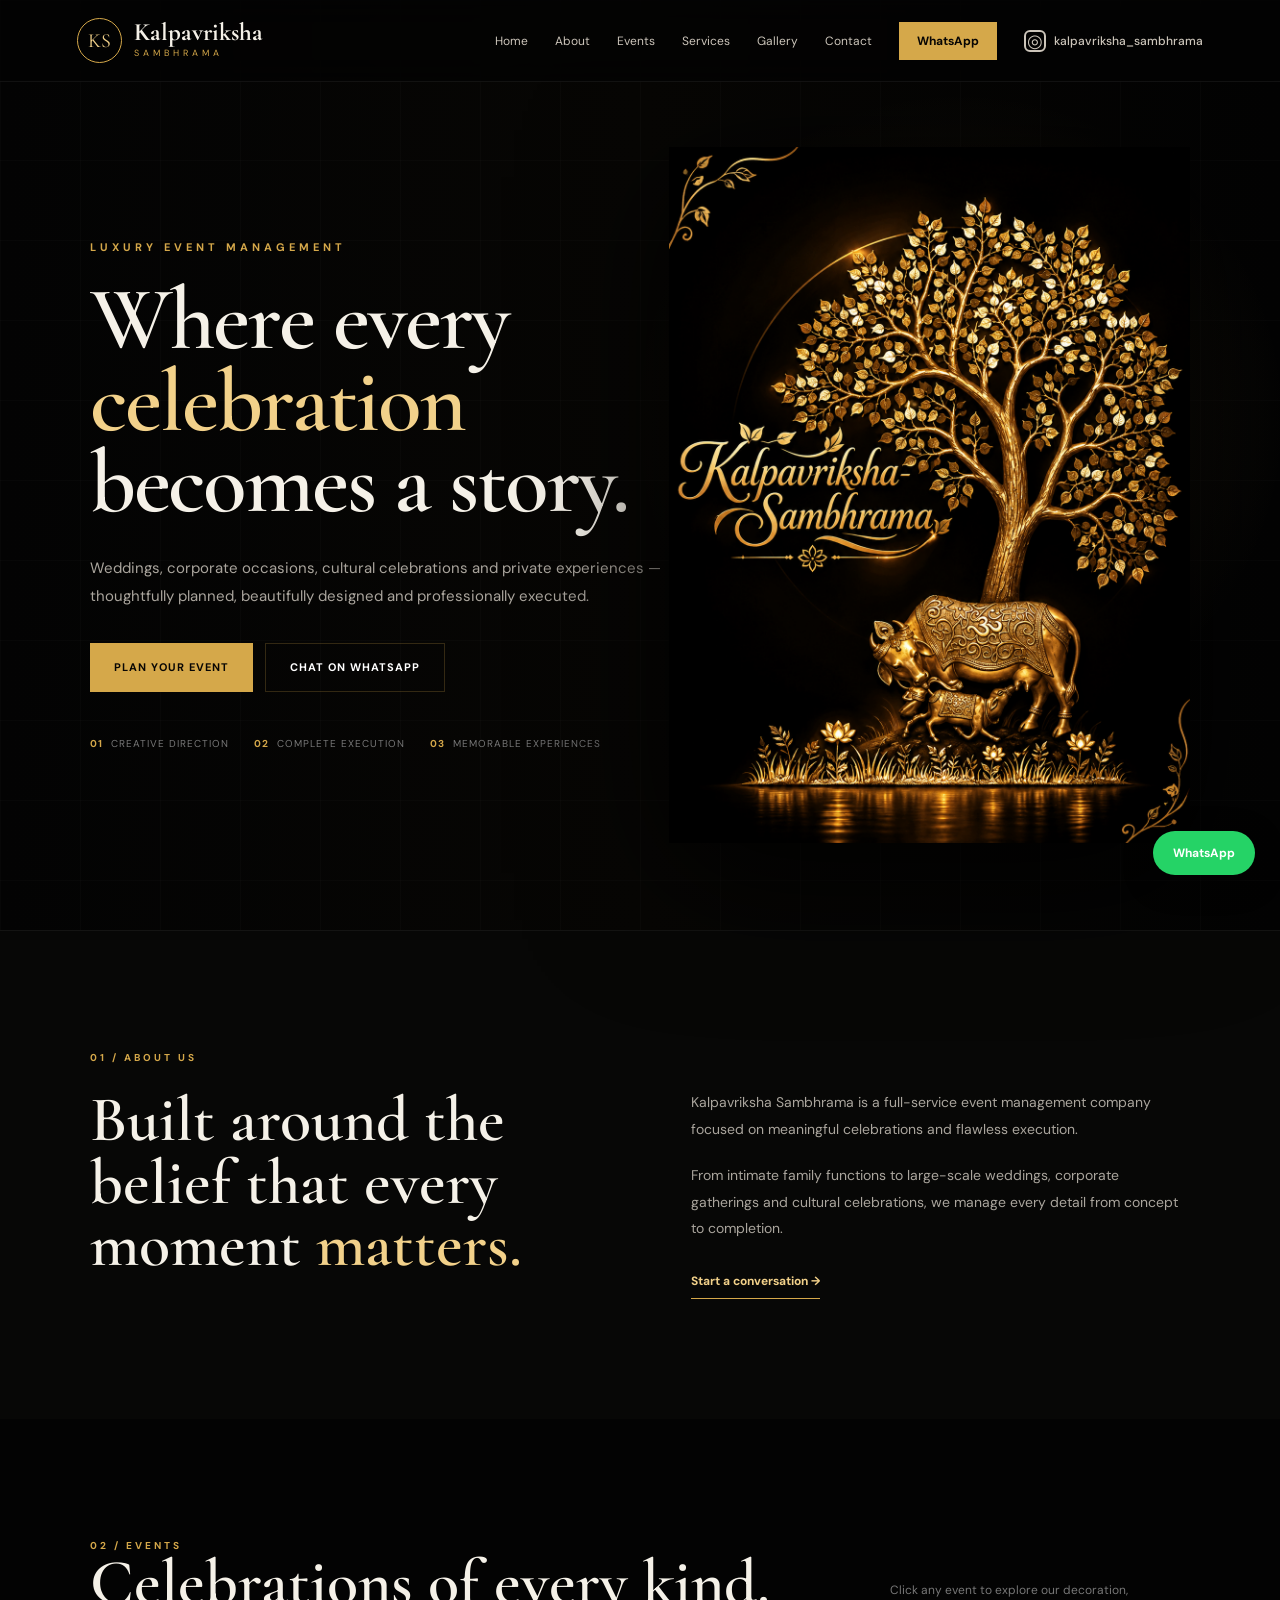
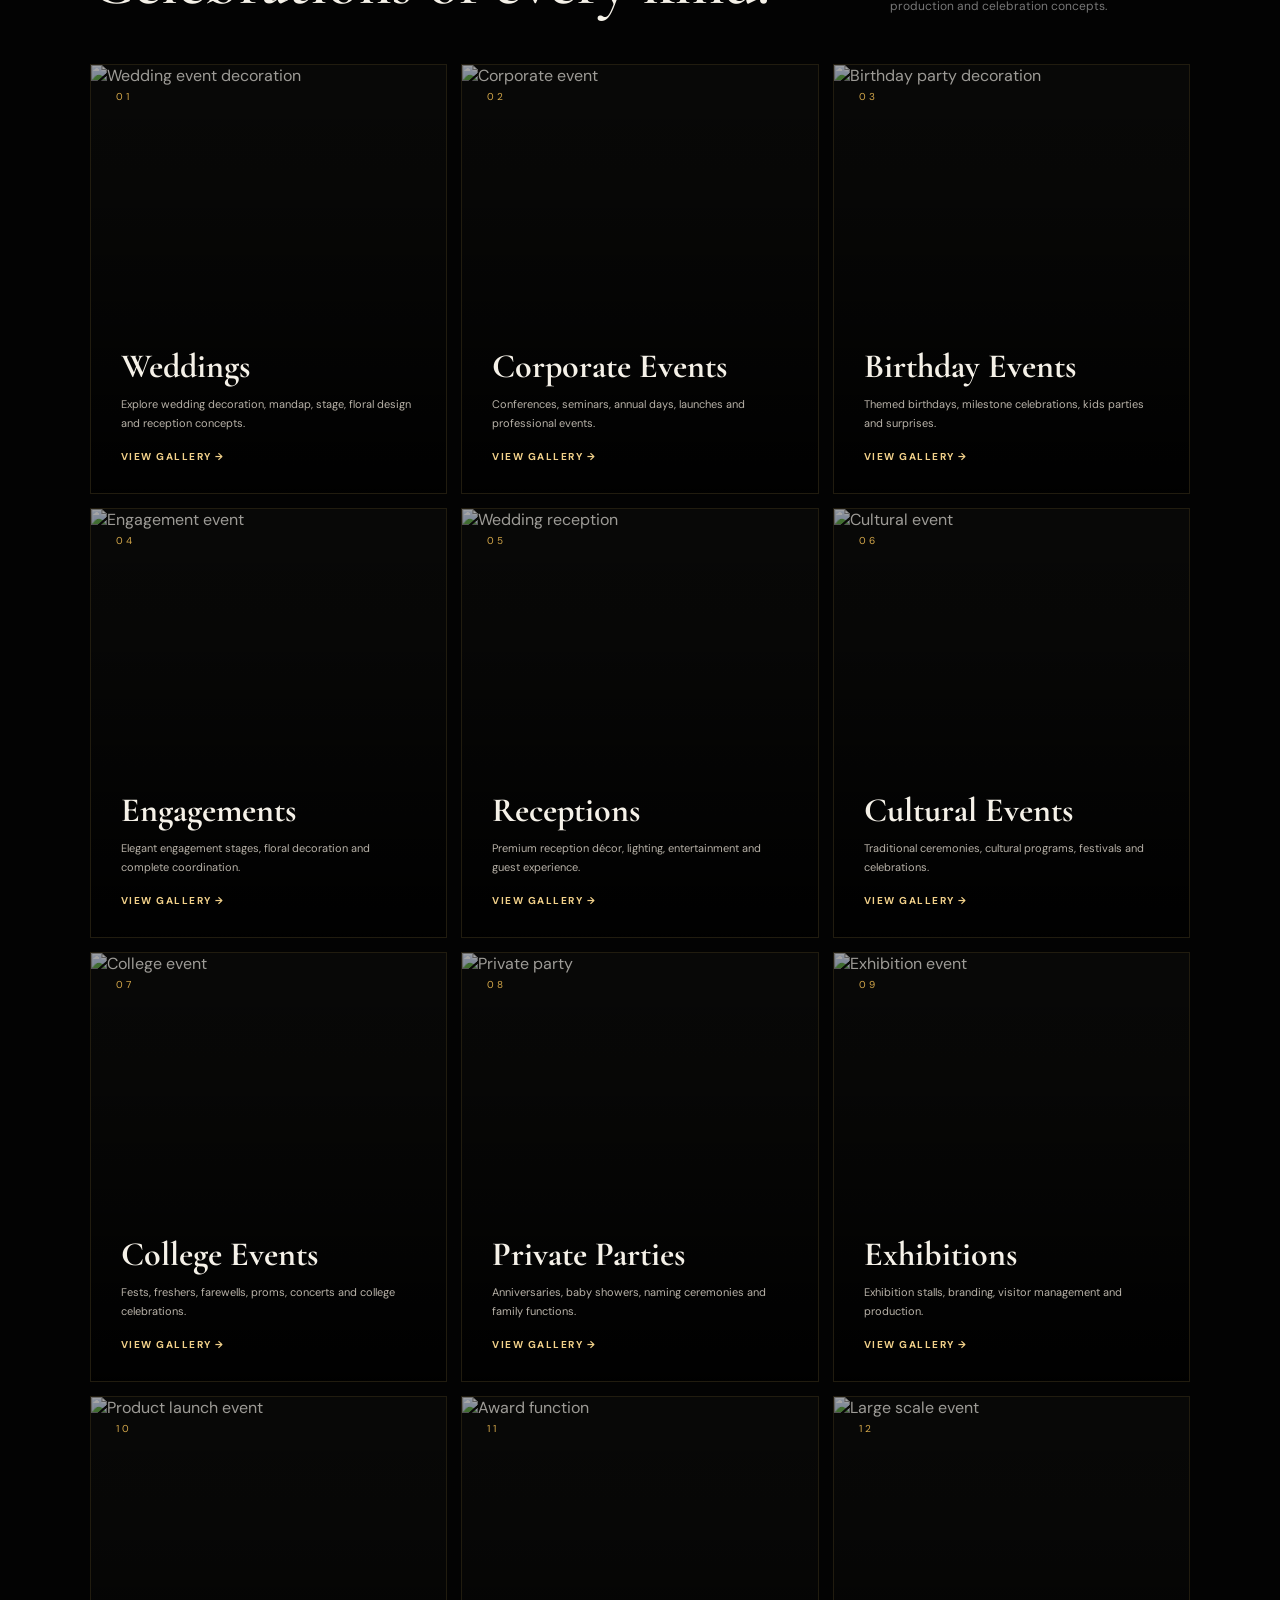
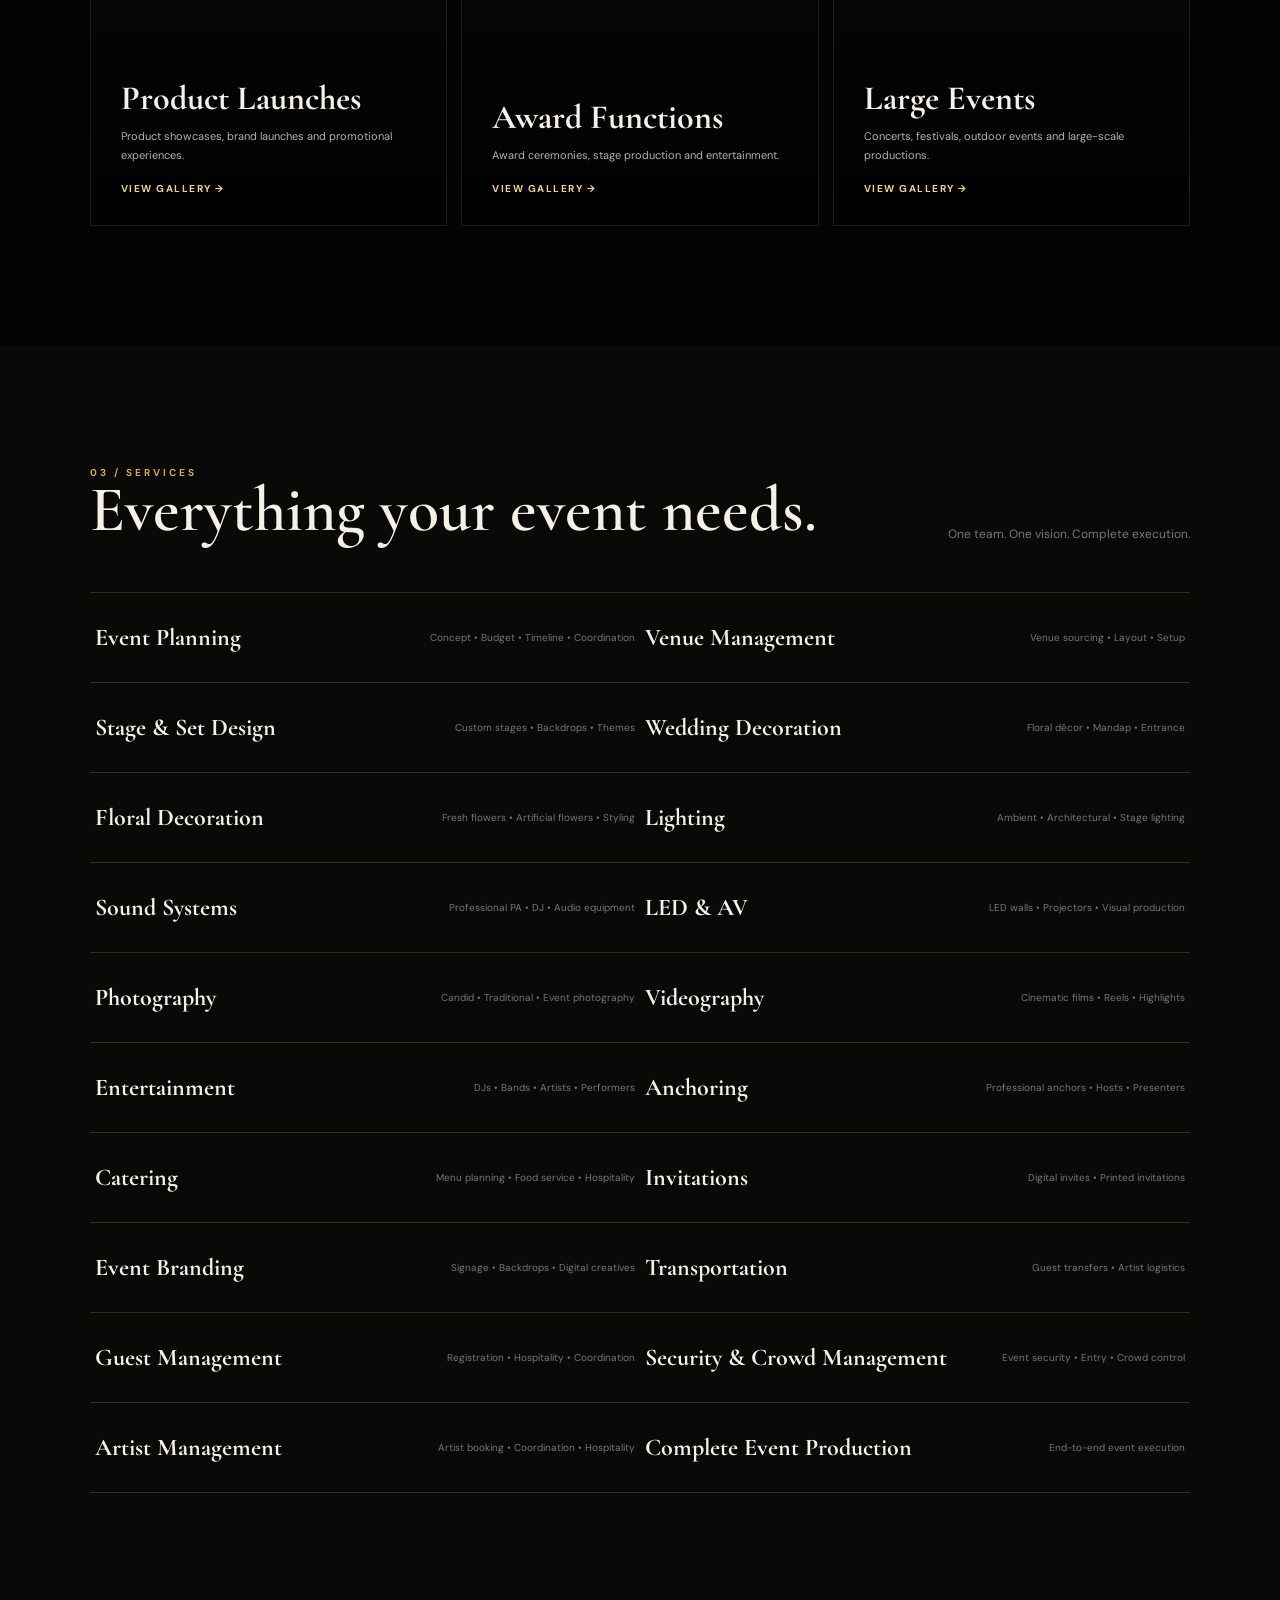
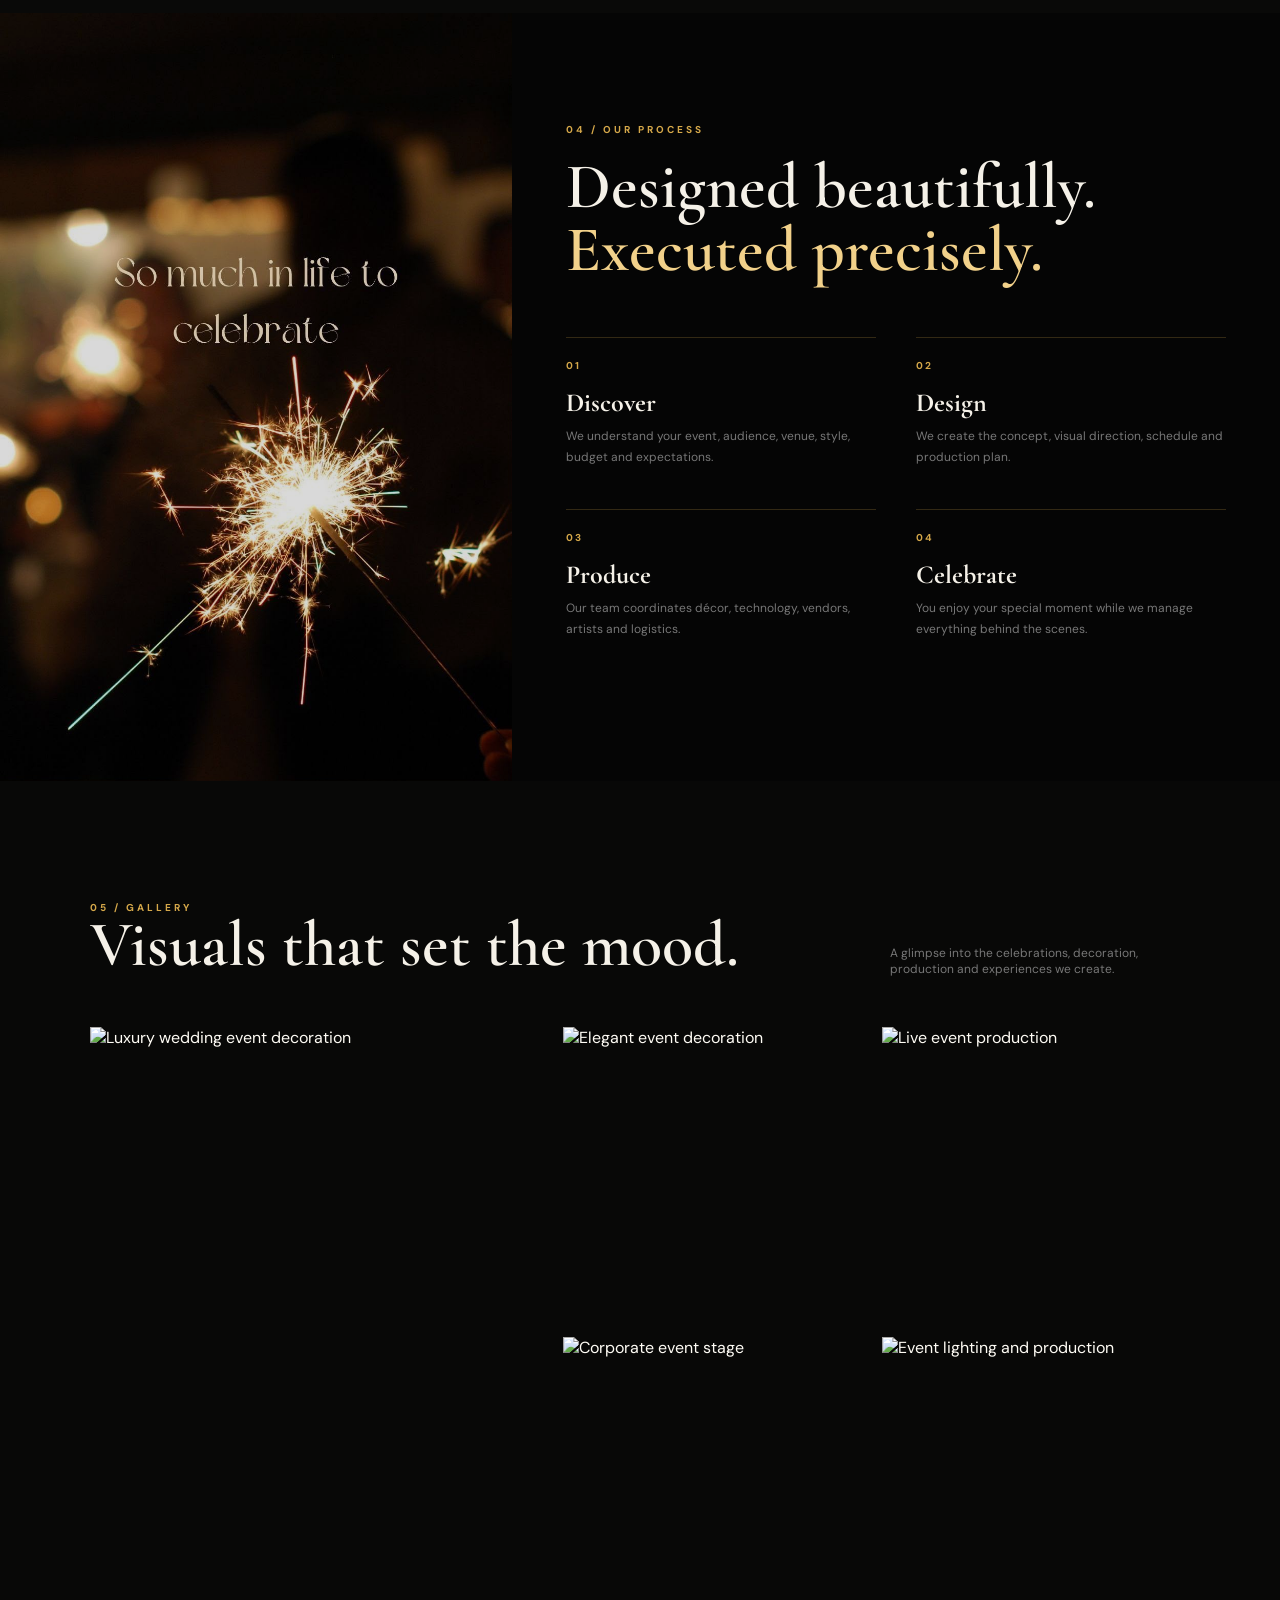
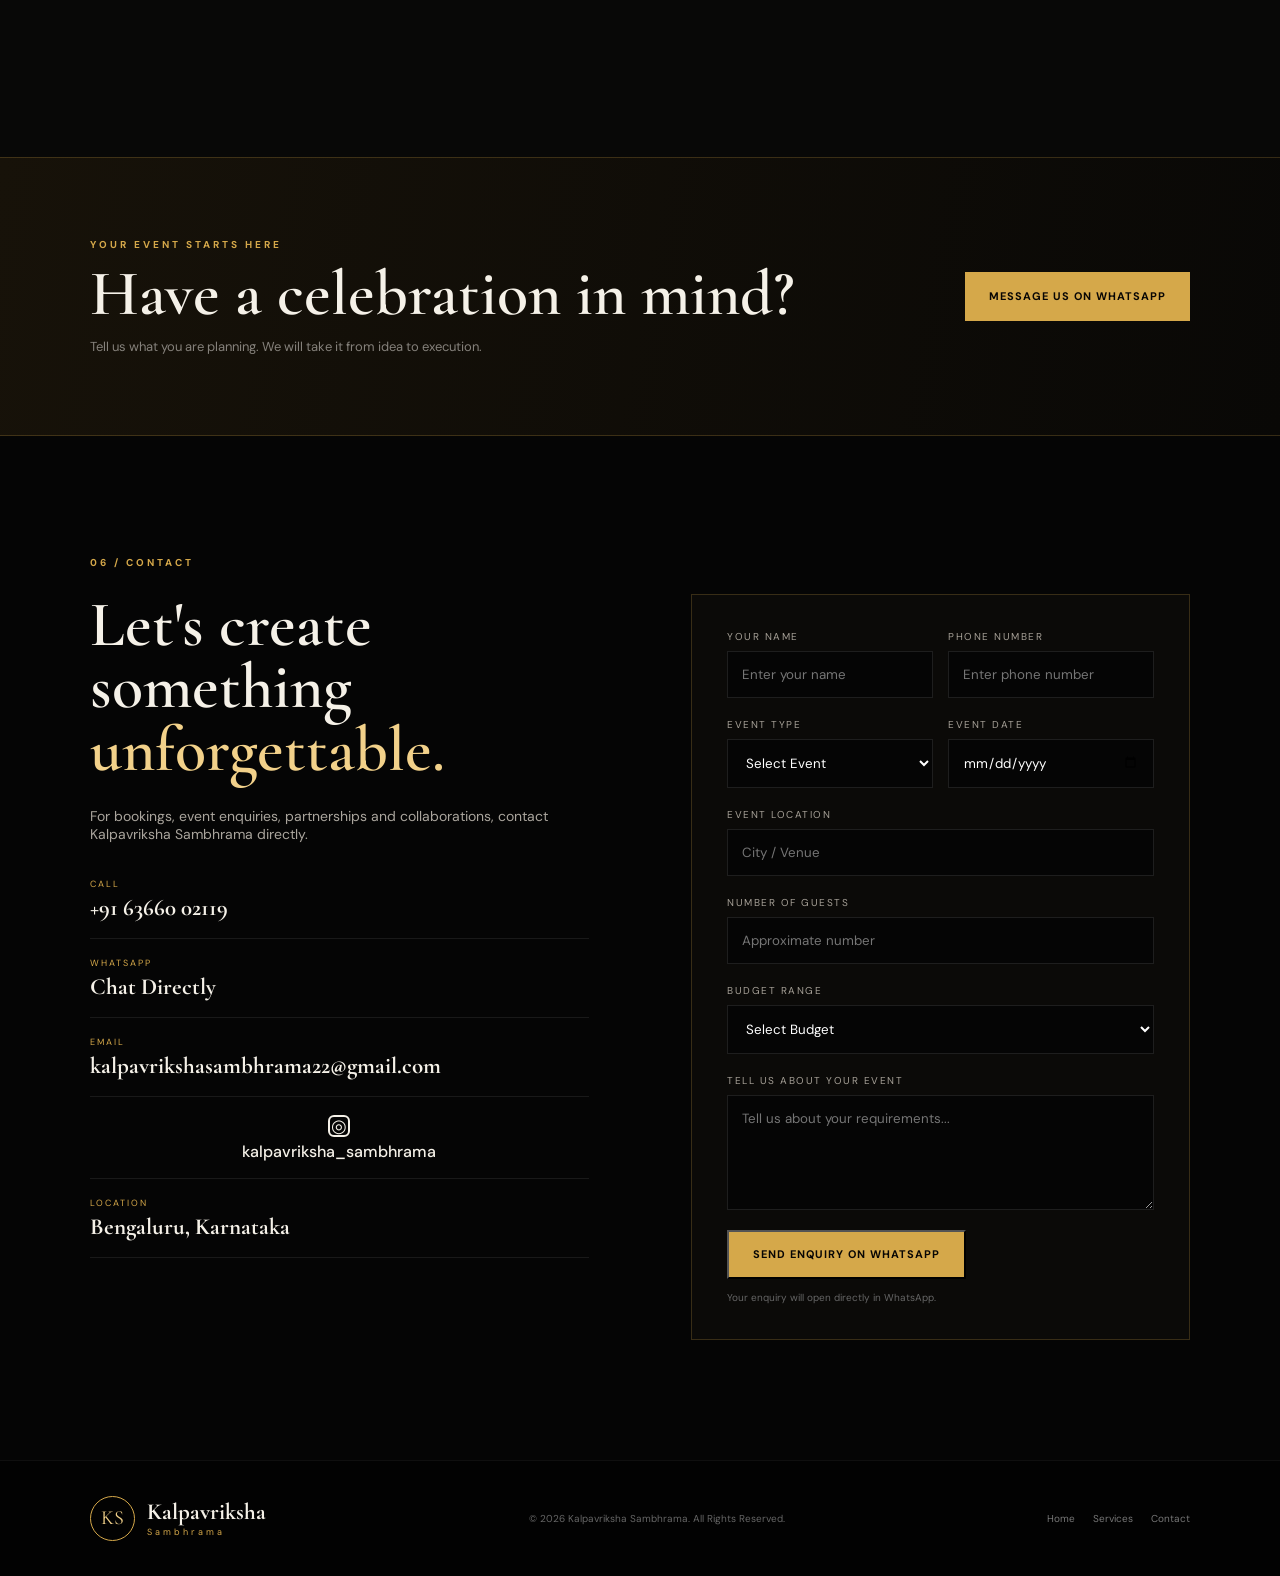
==== commit ef63dfc1: "index.html" ====
--- a/index.html
+++ b/index.html
@@ -1407,7 +1407,15 @@
                     </strong>
 
                 </a>
-
+<a href="https://www.instagram.com/kalpavriksha_sambhrama/"
+   target="_blank"
+   rel="noopener noreferrer"
+   class="instagram-link">
+
+    <span class="instagram-icon">◎</span>
+    <span>kalpavriksha_sambhrama</span>
+
+</a>
 
                 <div>
 
--- a/style.css
+++ b/style.css
@@ -2019,4 +2019,31 @@
 
     }
 
-}+}
+
+.instagram-link {
+    display: inline-flex;
+    align-items: center;
+    gap: 8px;
+    text-decoration: none;
+    color: inherit;
+    font-size: 16px;
+    font-weight: 500;
+    cursor: pointer;
+}
+
+.instagram-icon {
+    width: 22px;
+    height: 22px;
+    border: 2px solid currentColor;
+    border-radius: 6px;
+    display: inline-flex;
+    align-items: center;
+    justify-content: center;
+    font-size: 18px;
+    line-height: 1;
+}
+
+.instagram-link:hover {
+    opacity: 0.75;
+}
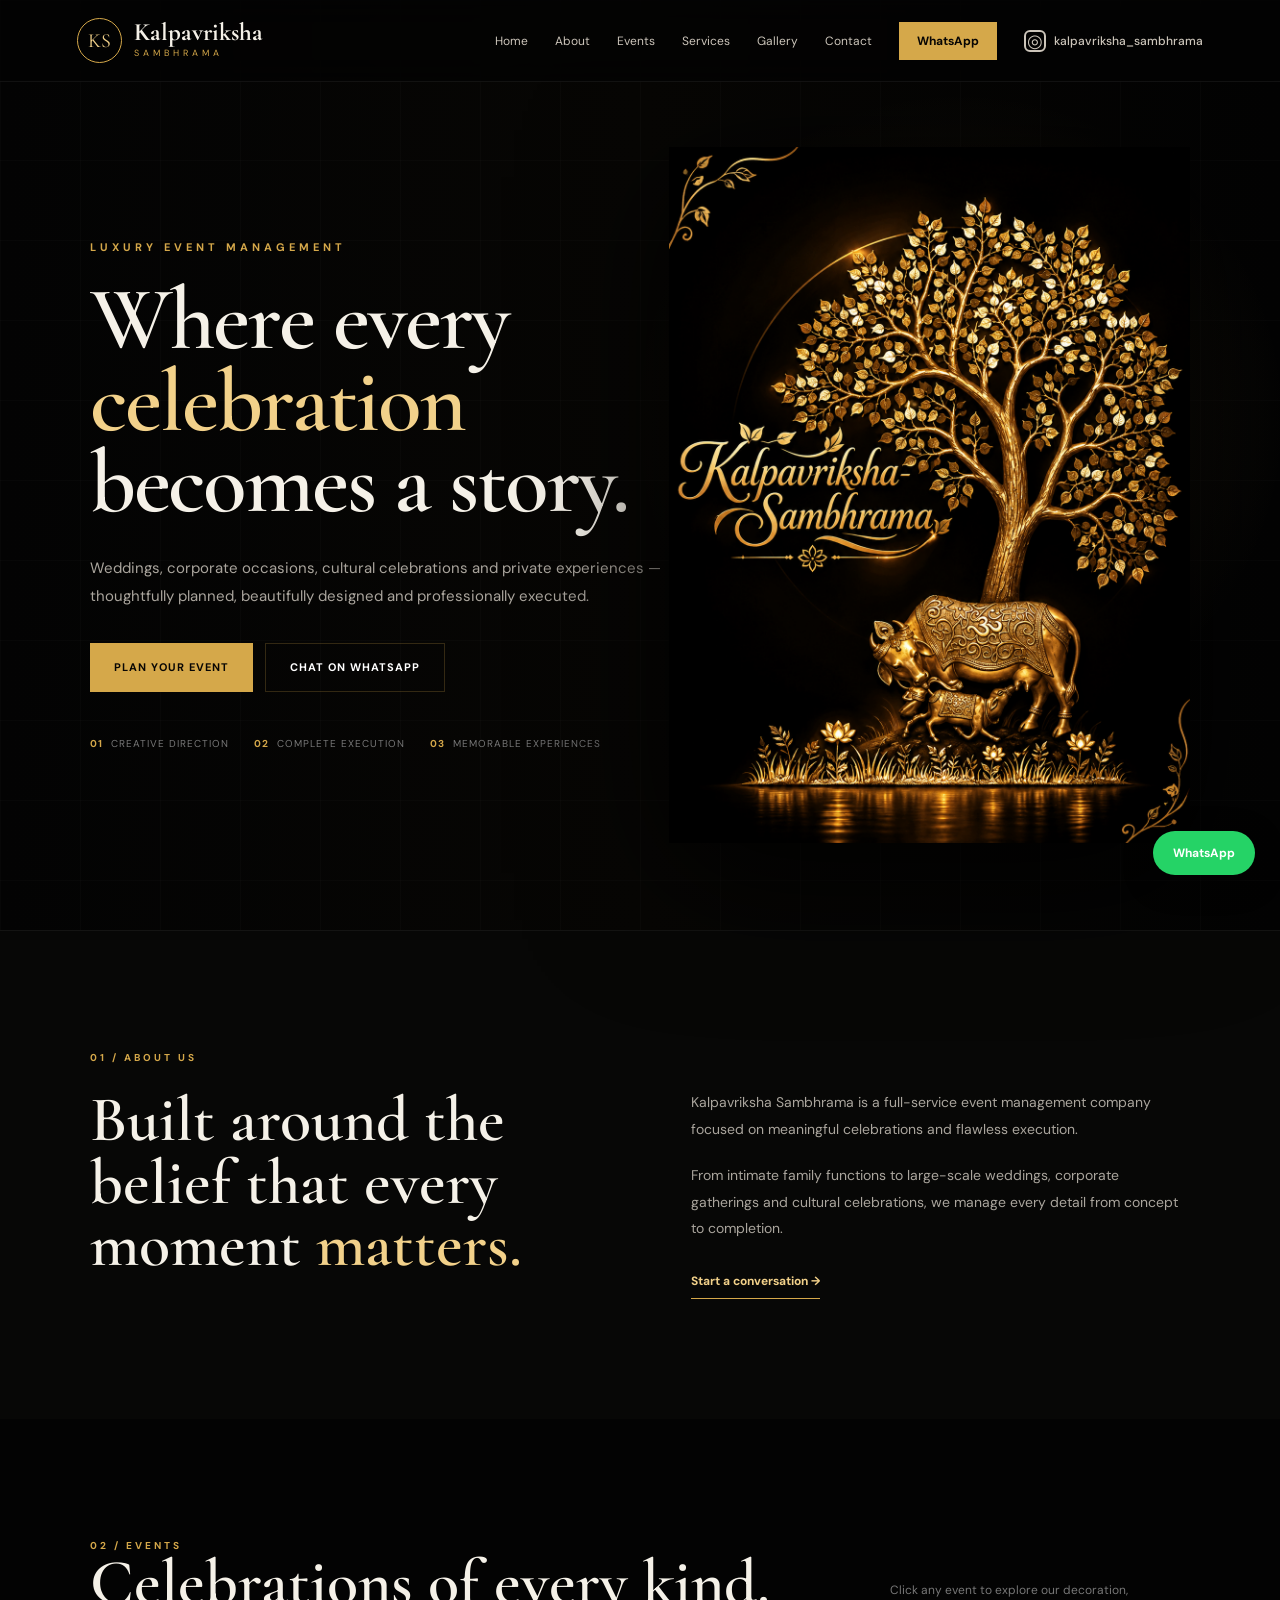
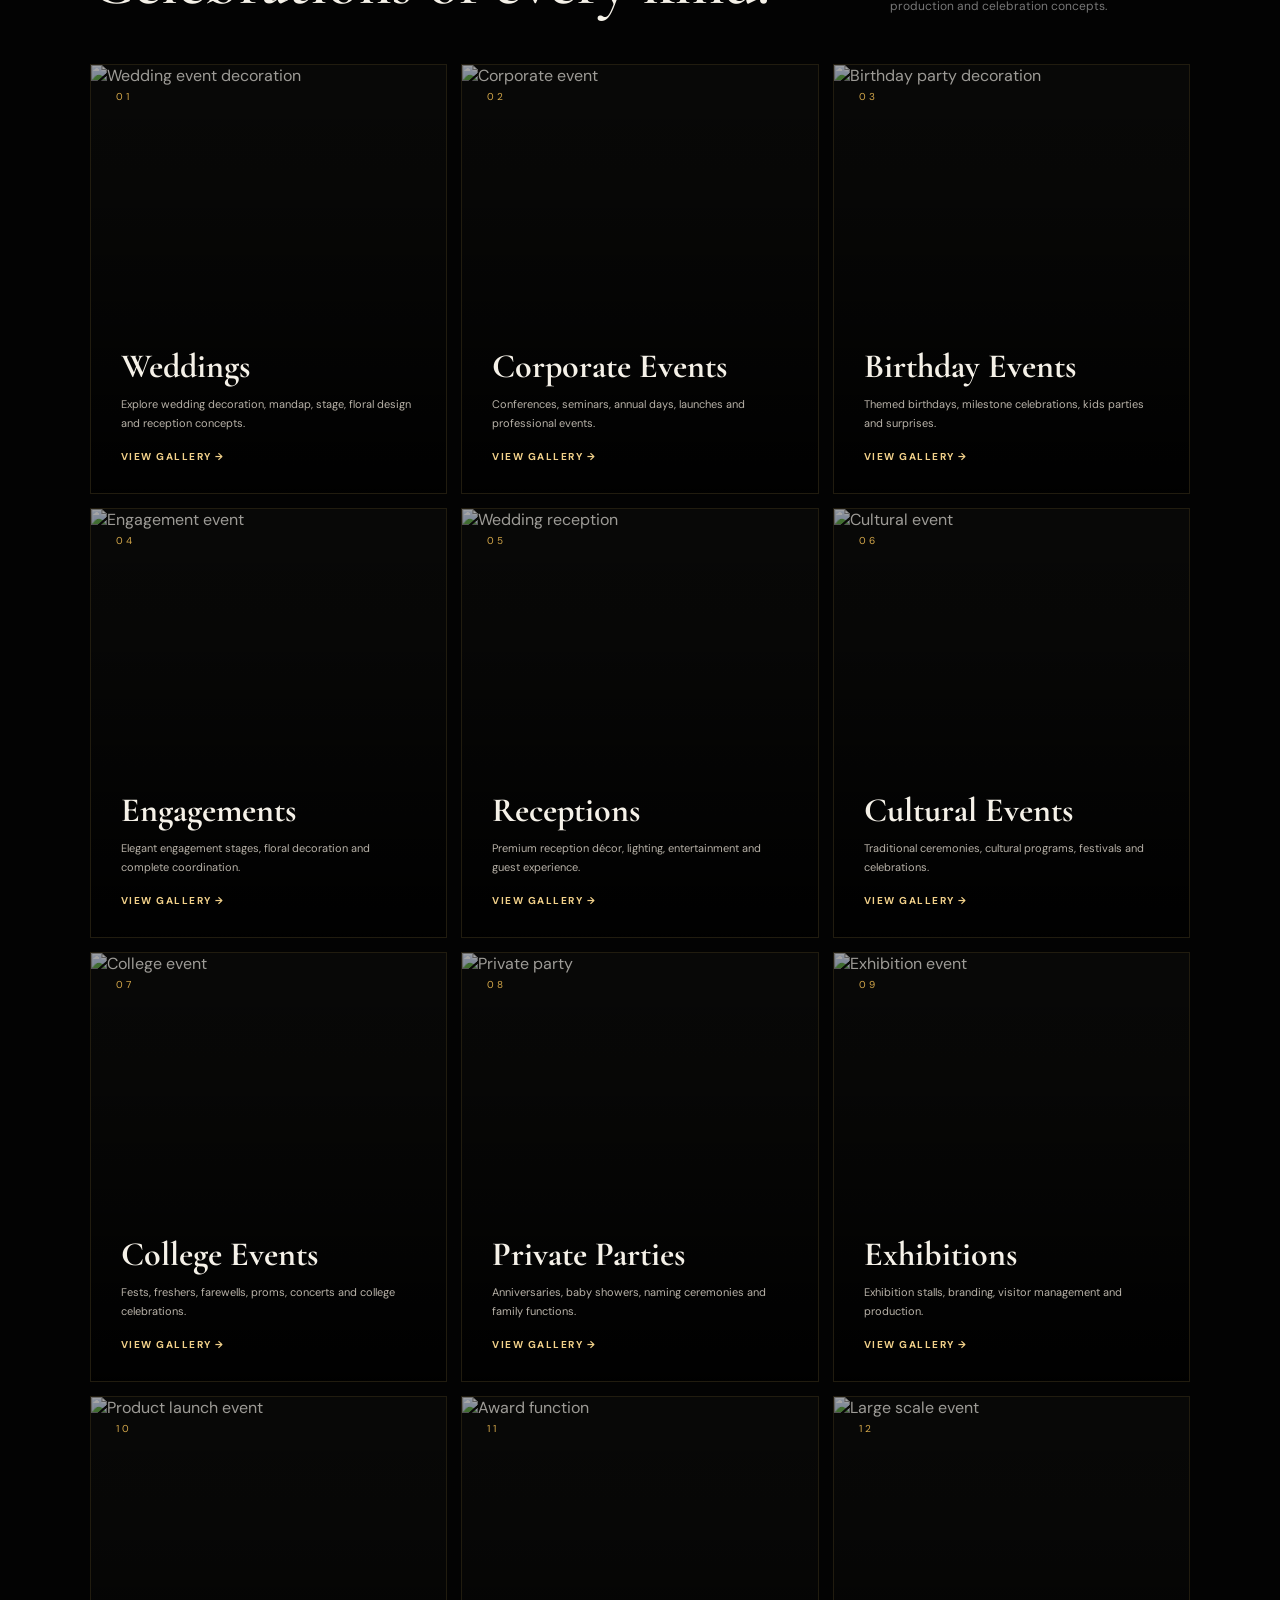
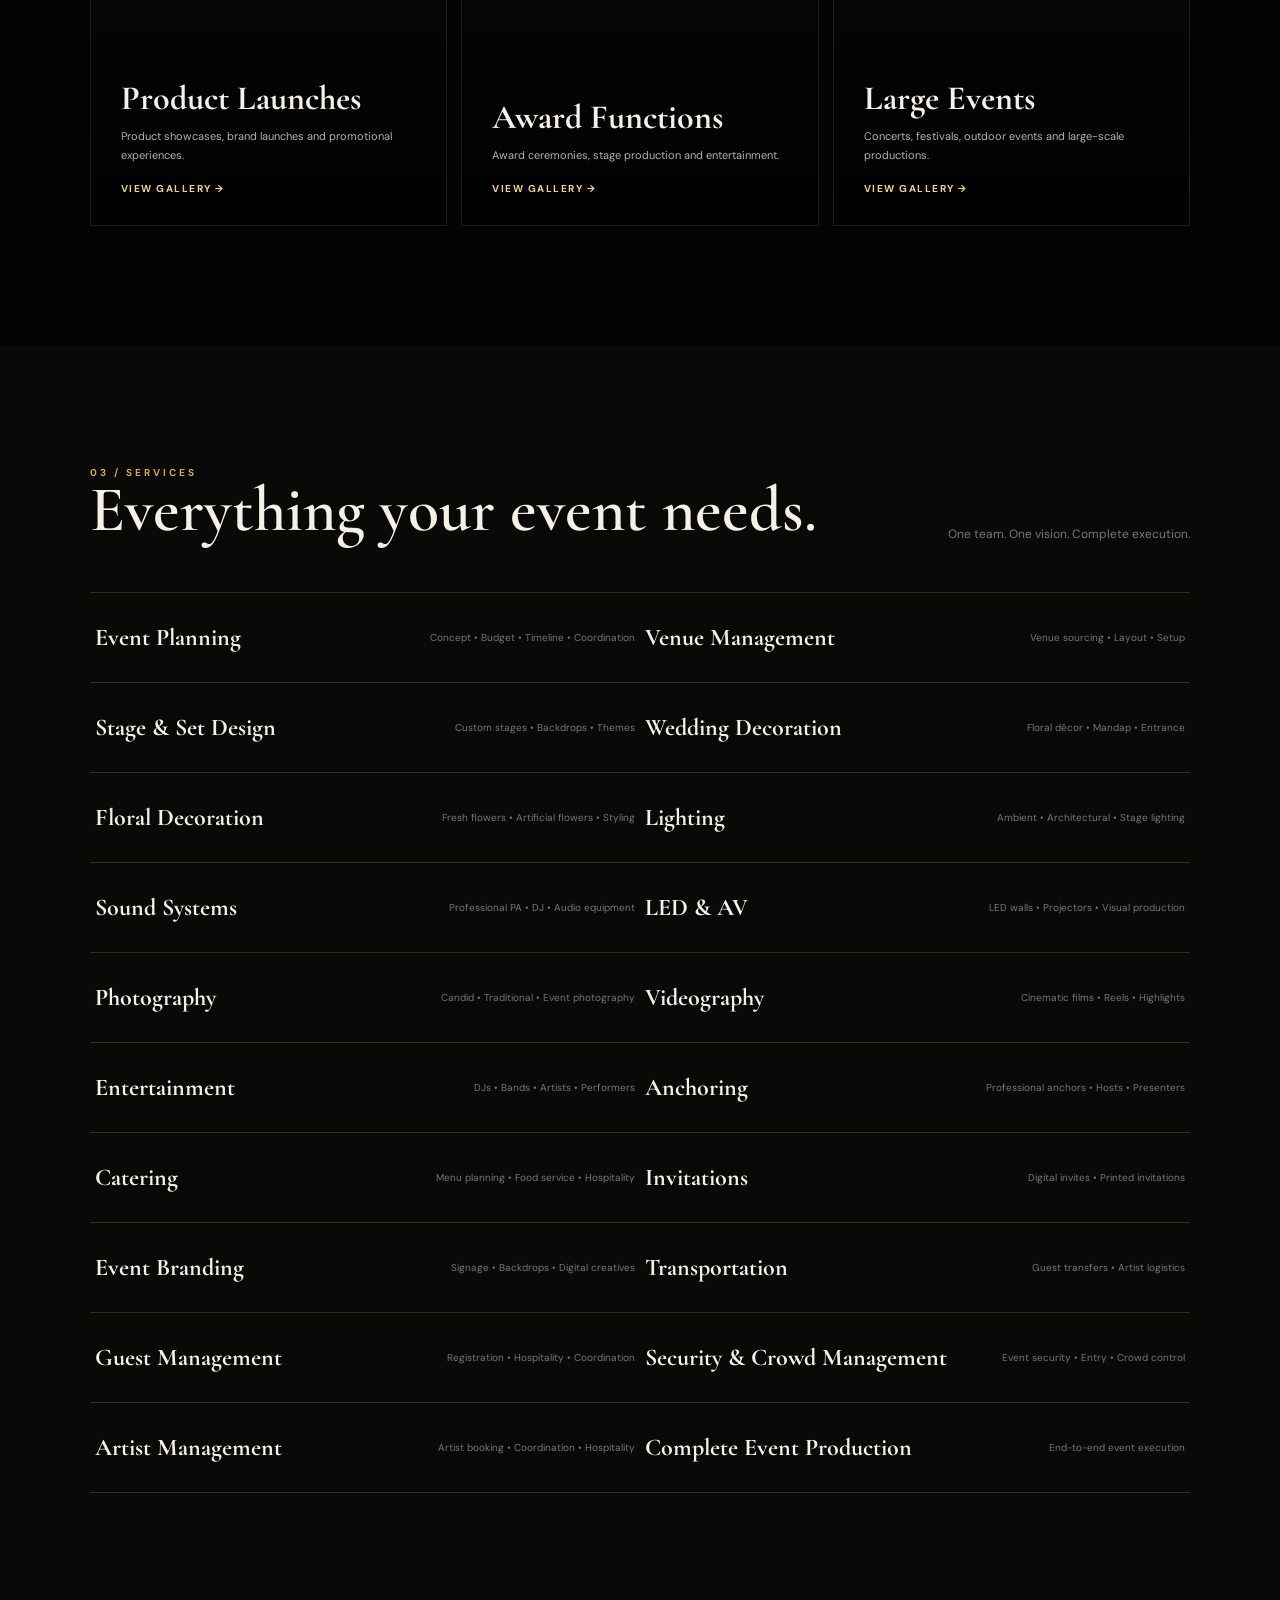
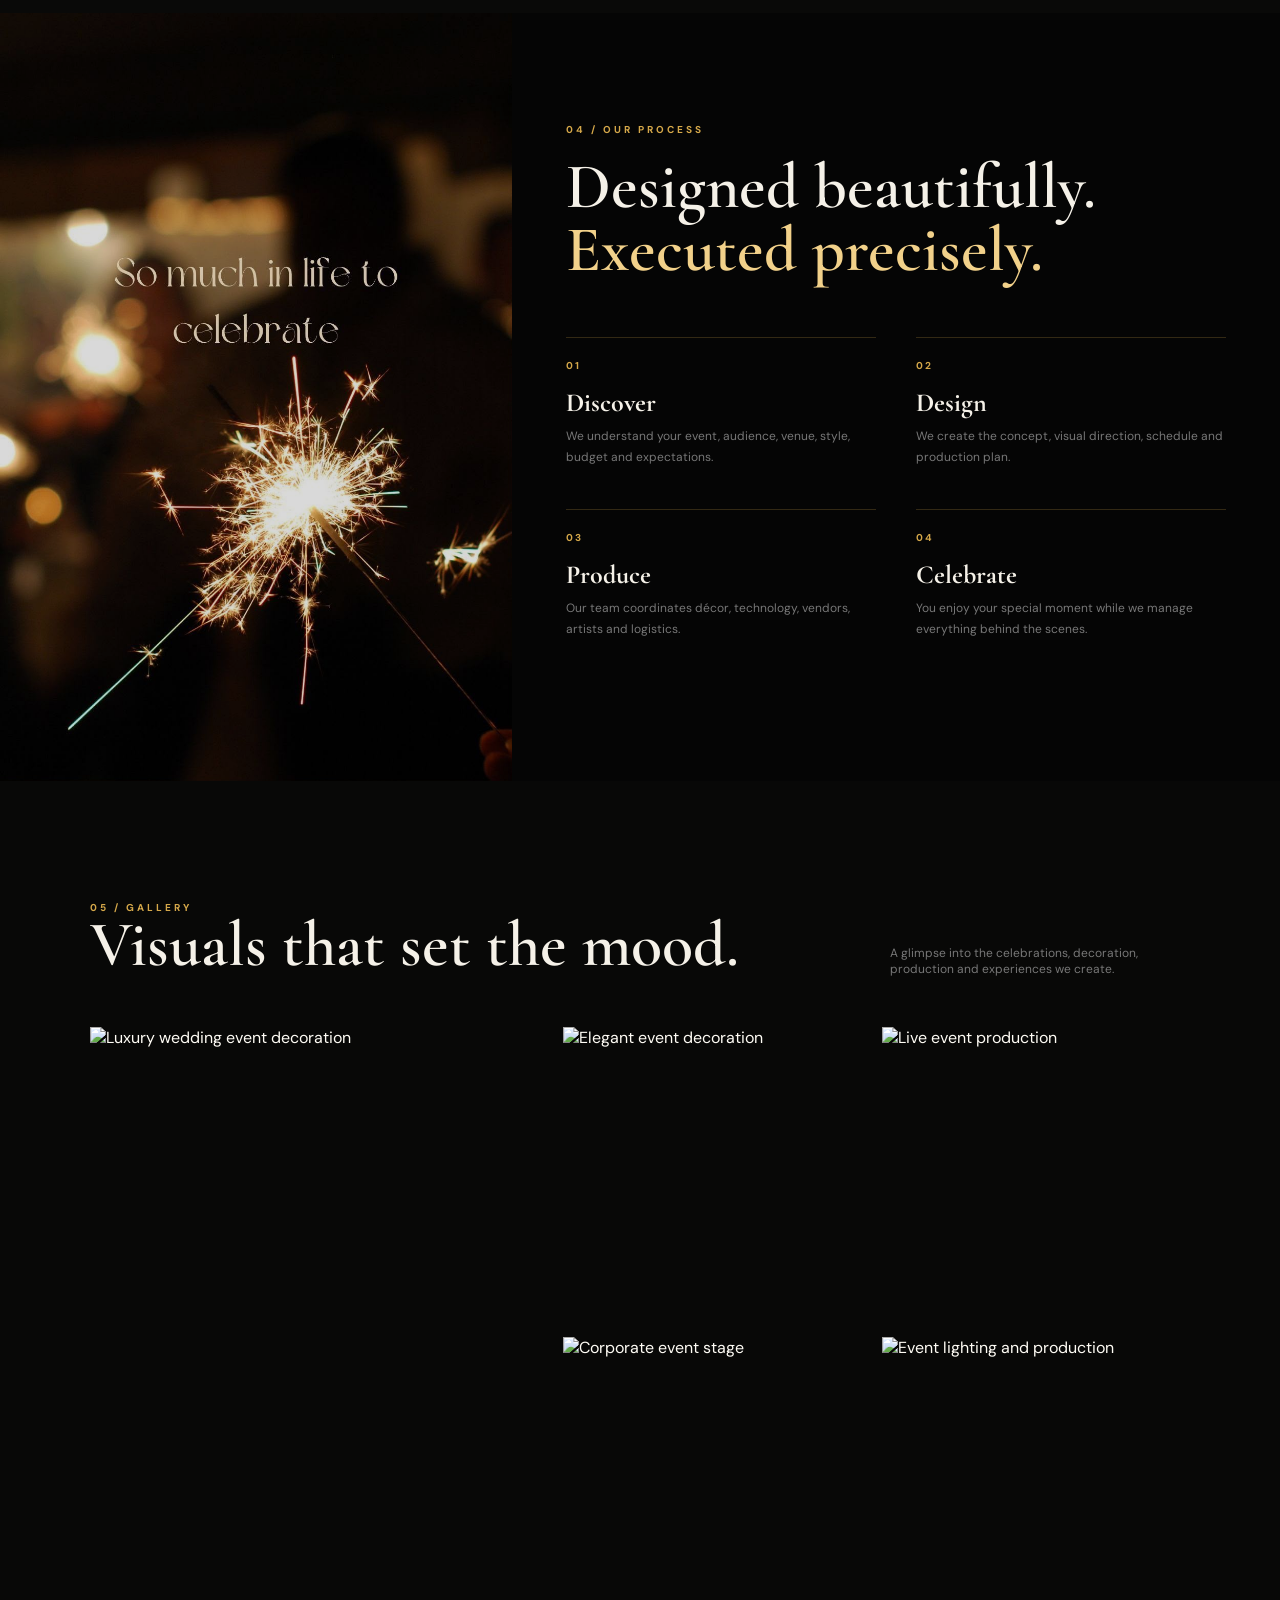
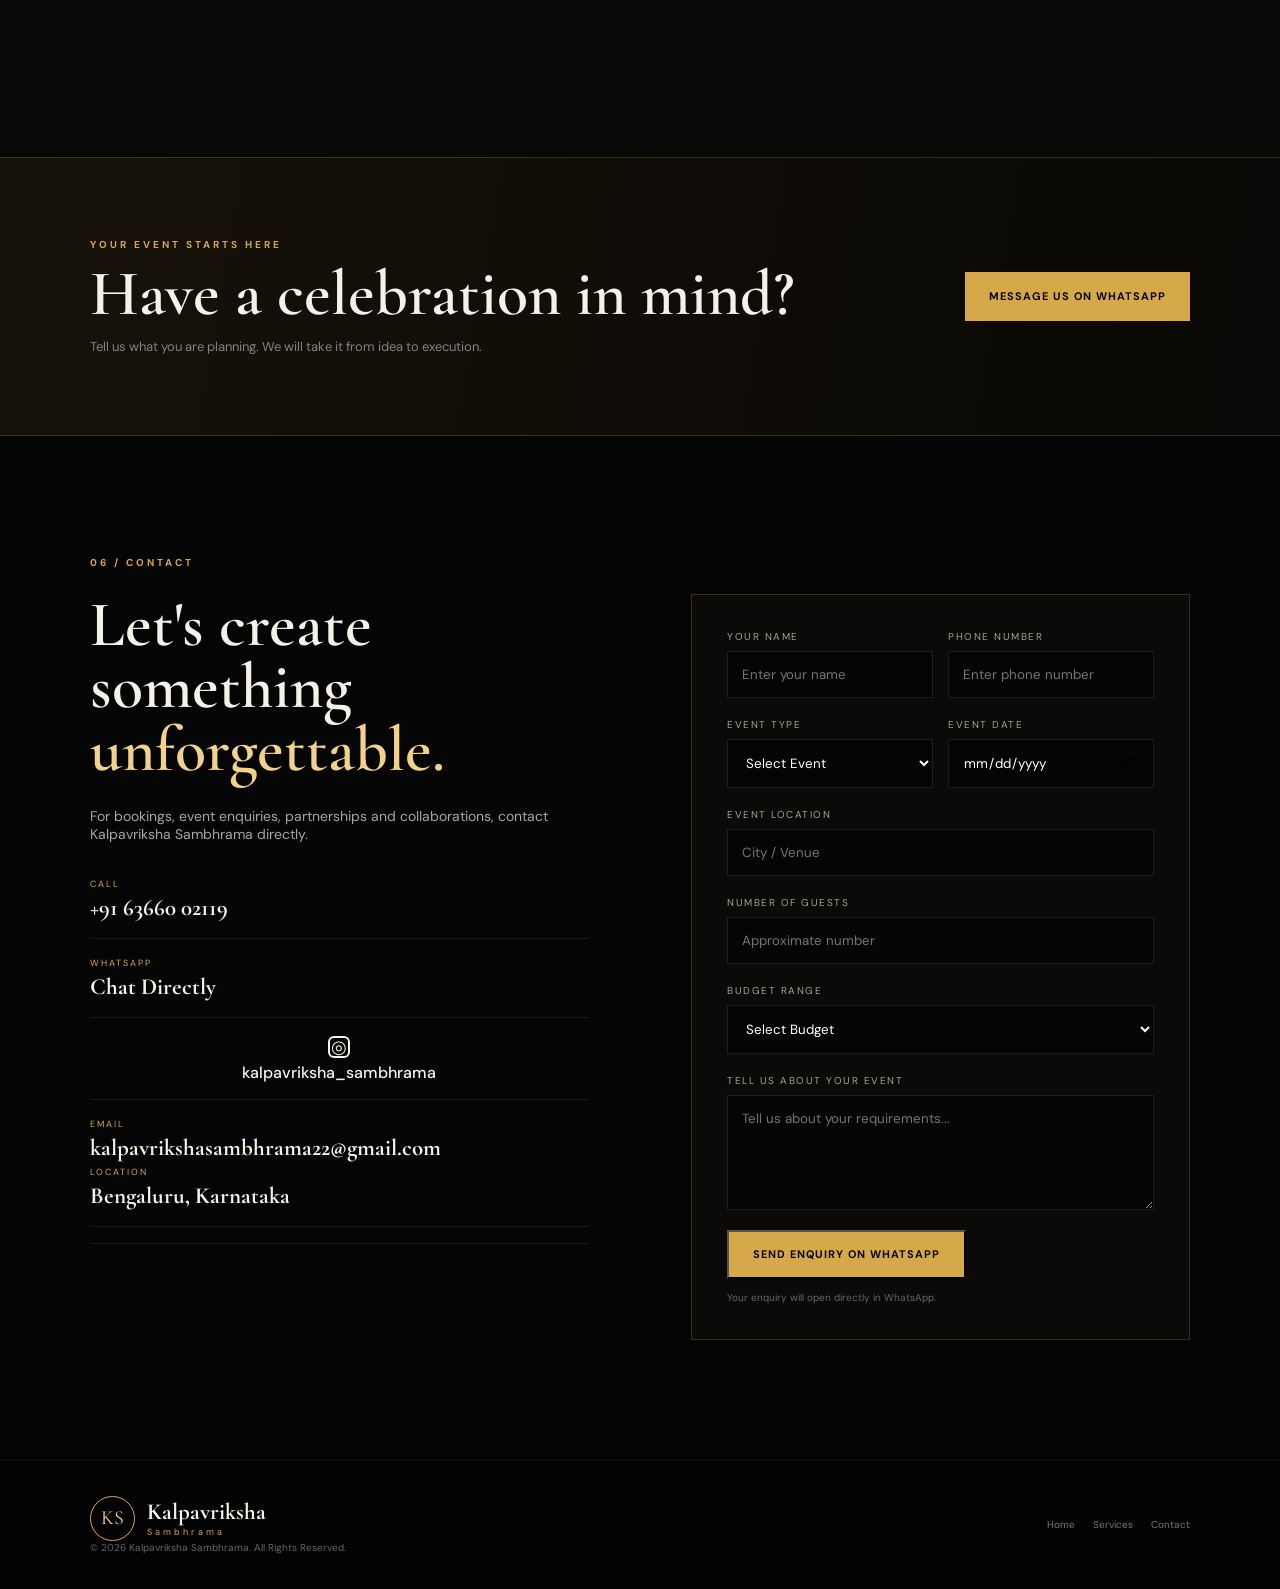
==== commit 1a6adf67: "index.html" ====
--- a/index.html
+++ b/index.html
@@ -1395,6 +1395,16 @@
 
                 </a>
 
+                <a href="https://www.instagram.com/kalpavriksha_sambhrama/"
+   target="_blank"
+   rel="noopener noreferrer"
+   class="instagram-link">
+
+    <span class="instagram-icon">◎</span>
+    <span>kalpavriksha_sambhrama</span>
+
+</a>
+
 
                 <a href="mailto:kalpavrikshasambhrama22@gmail.com">
 
@@ -1406,16 +1416,6 @@
                         kalpavrikshasambhrama22@gmail.com
                     </strong>
 
-                </a>
-<a href="https://www.instagram.com/kalpavriksha_sambhrama/"
-   target="_blank"
-   rel="noopener noreferrer"
-   class="instagram-link">
-
-    <span class="instagram-icon">◎</span>
-    <span>kalpavriksha_sambhrama</span>
-
-</a>
 
                 <div>
 
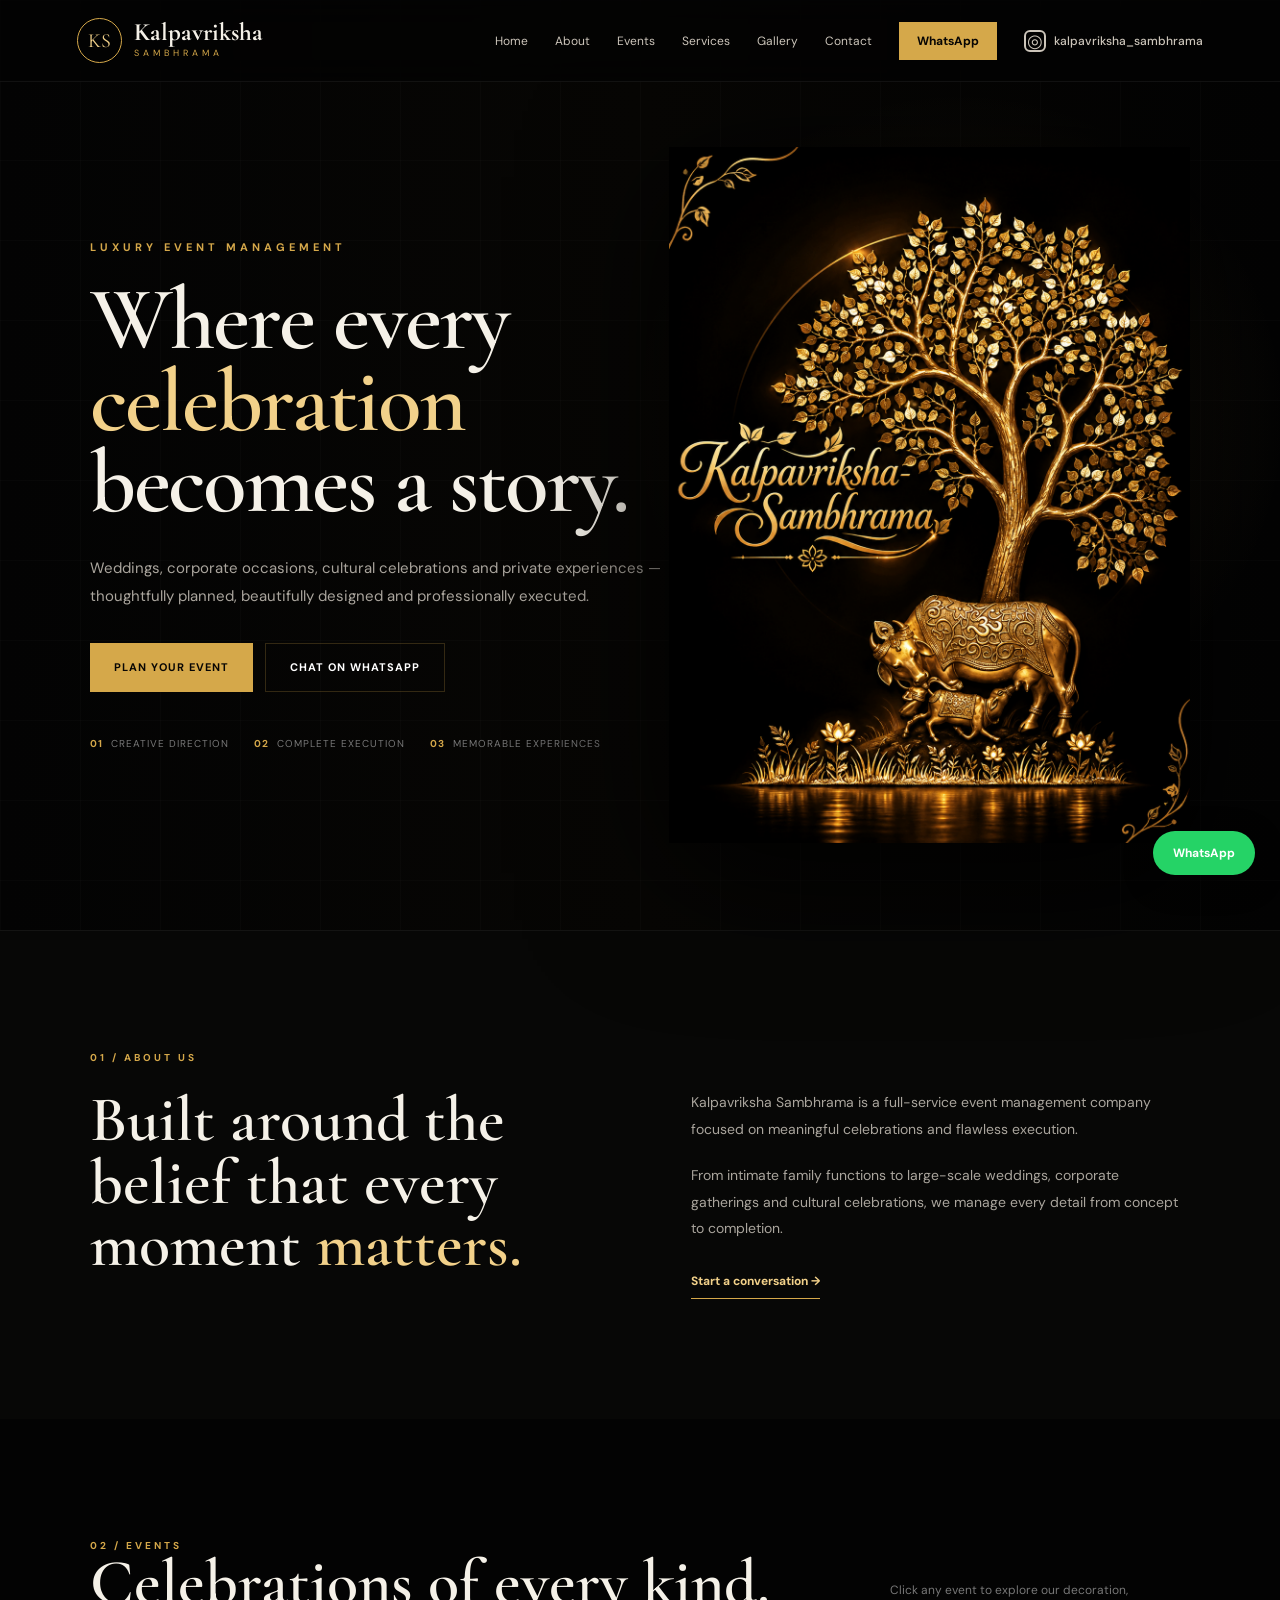
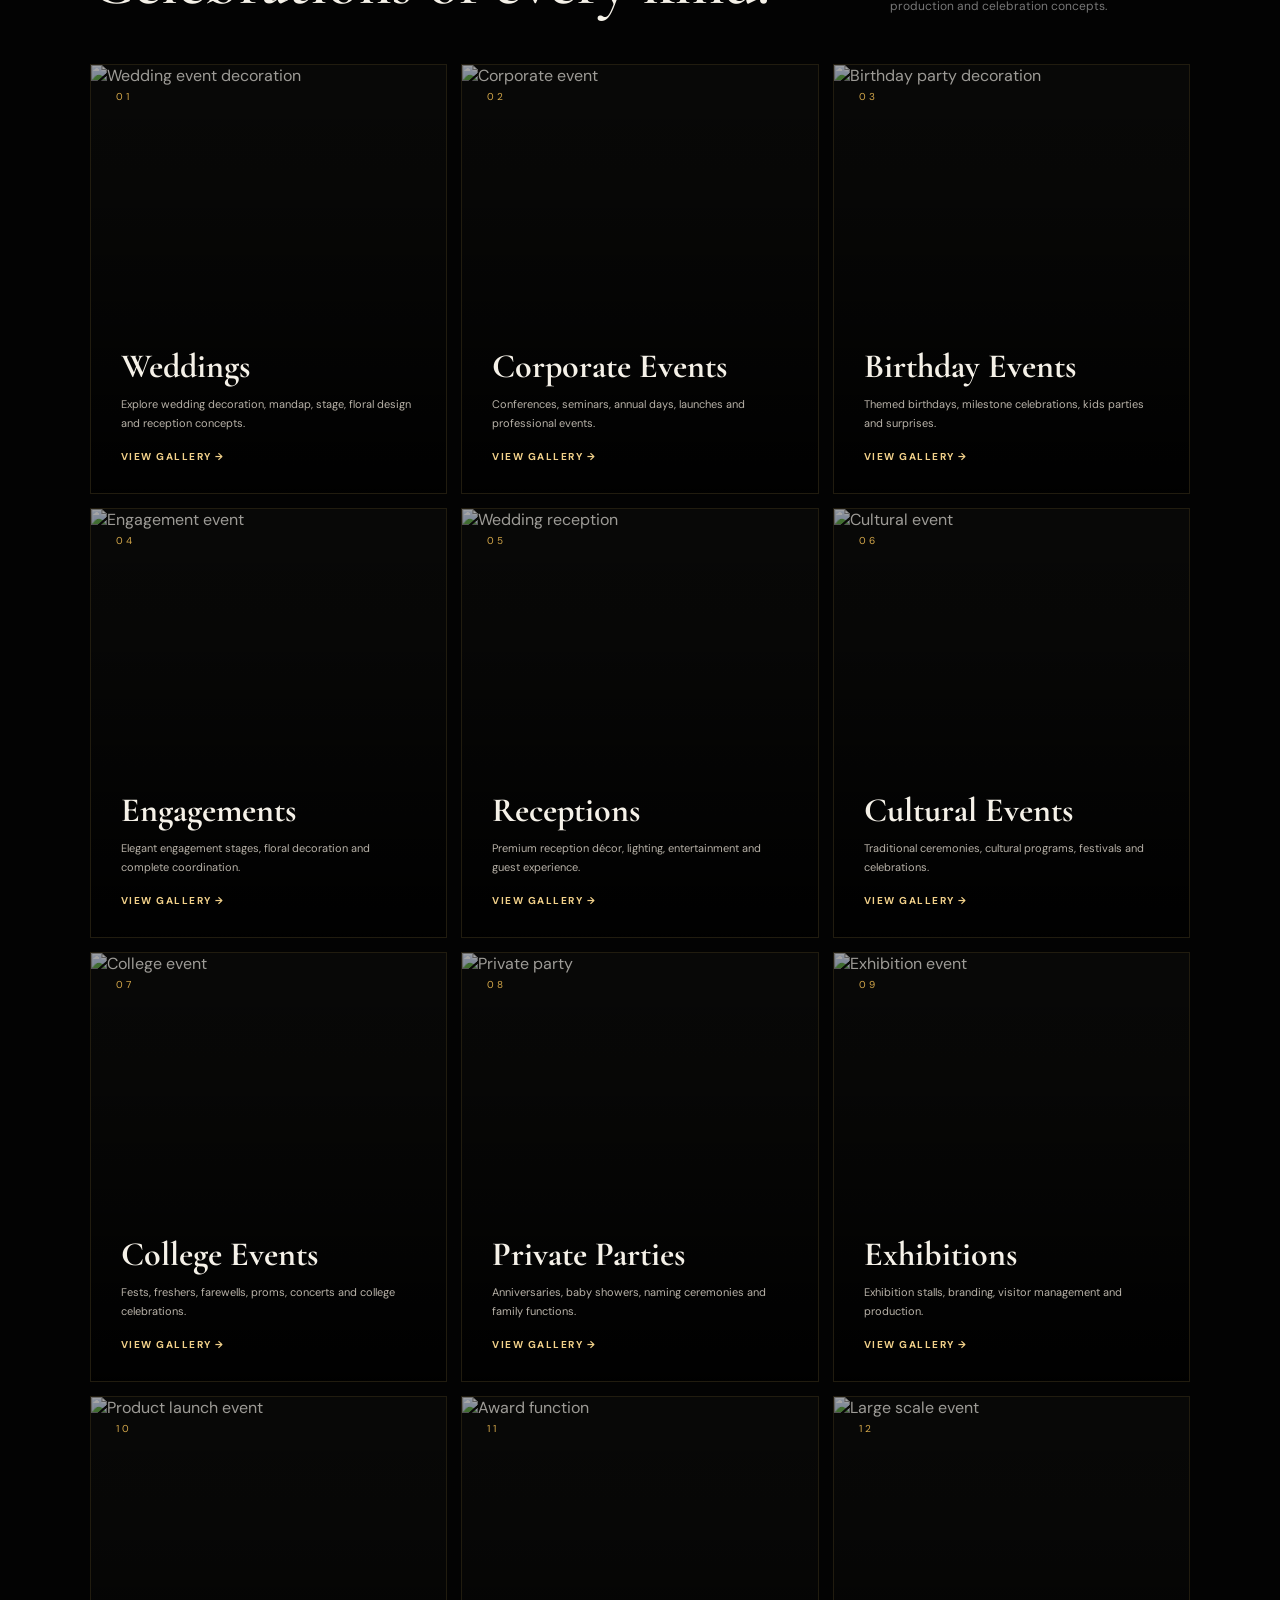
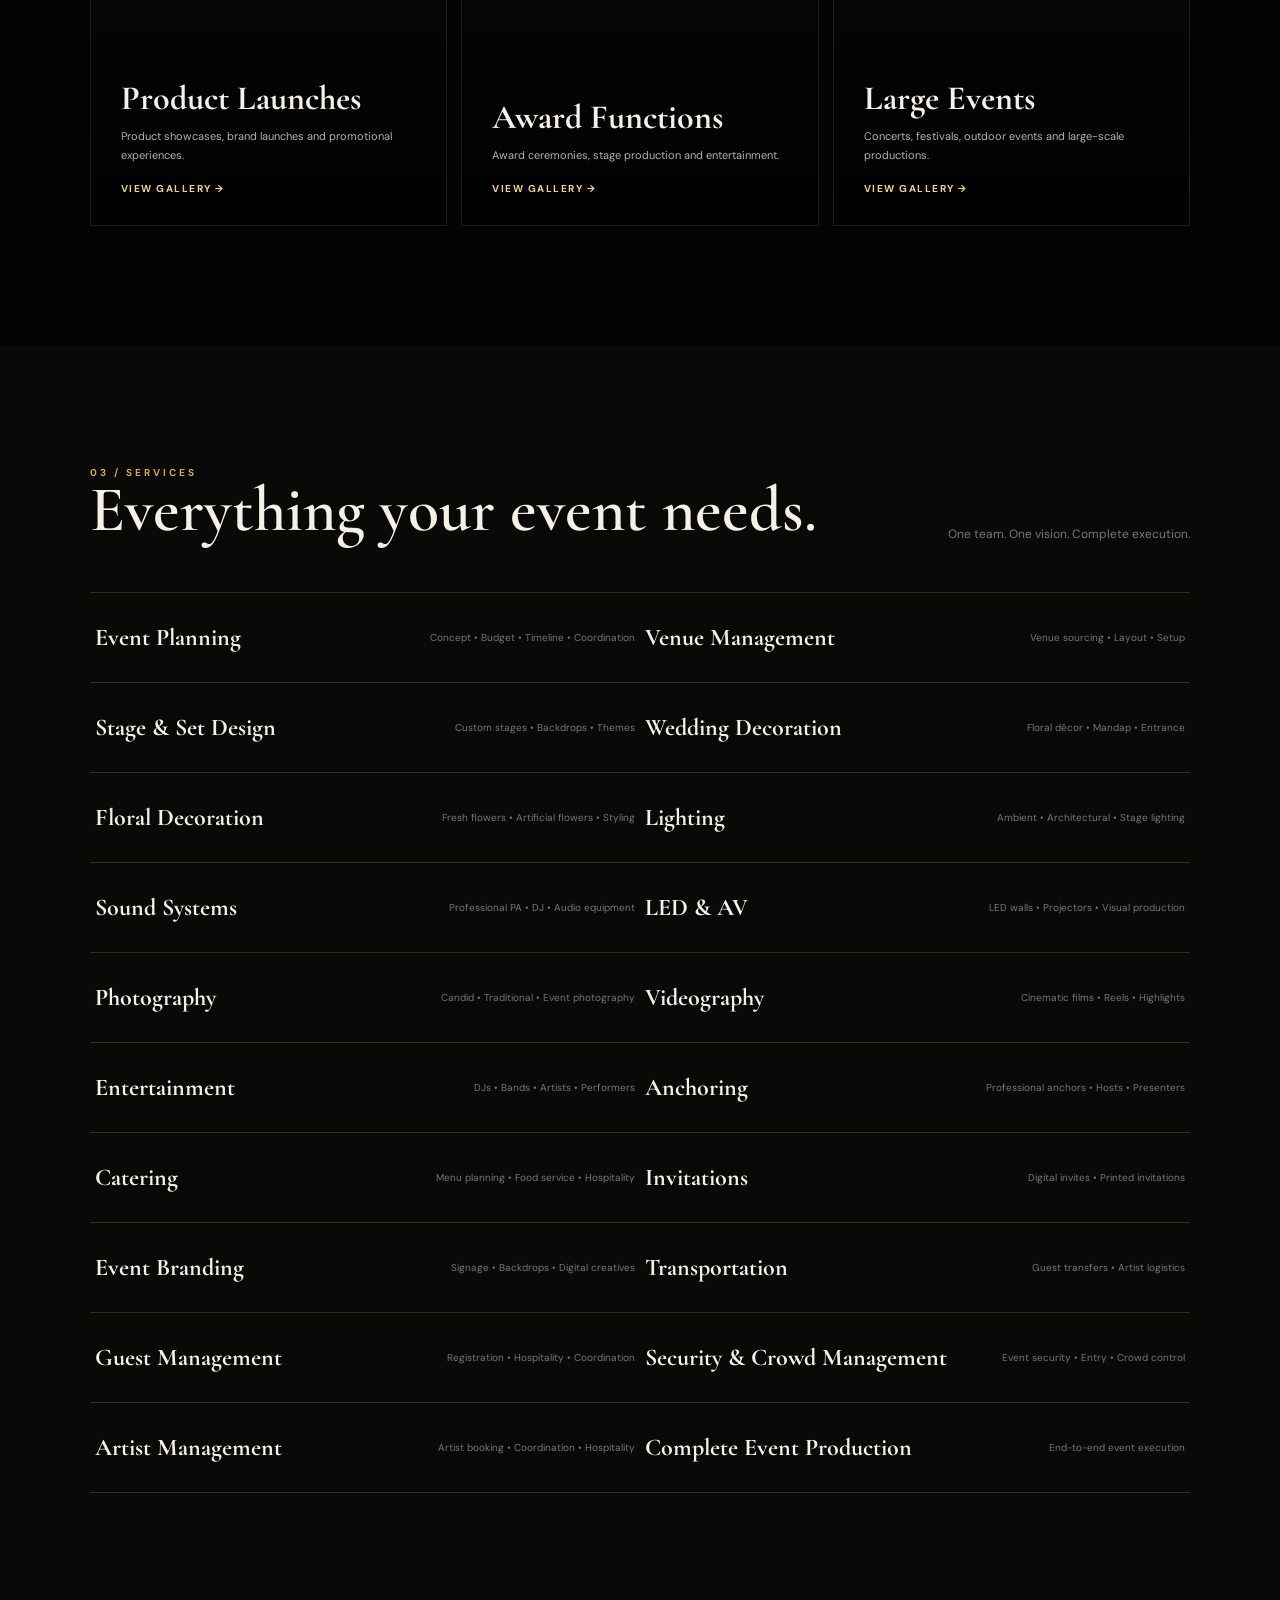
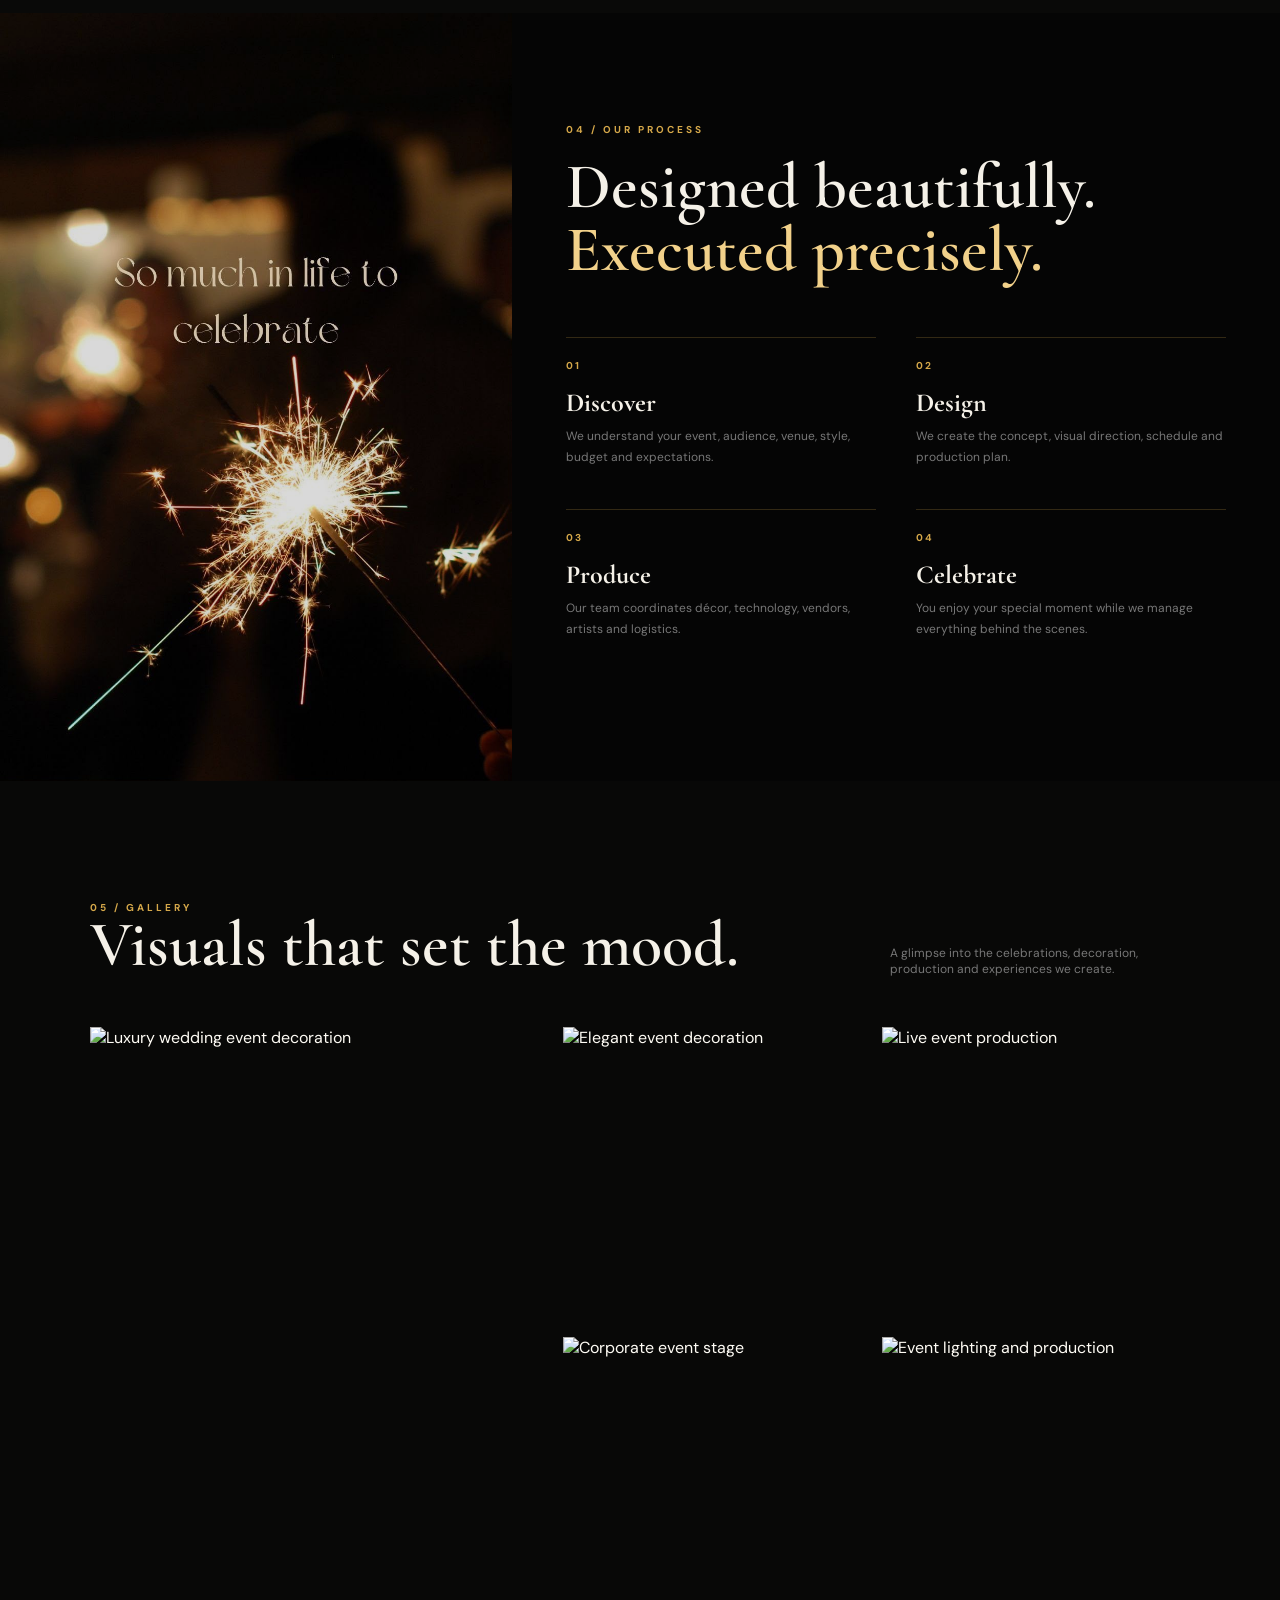
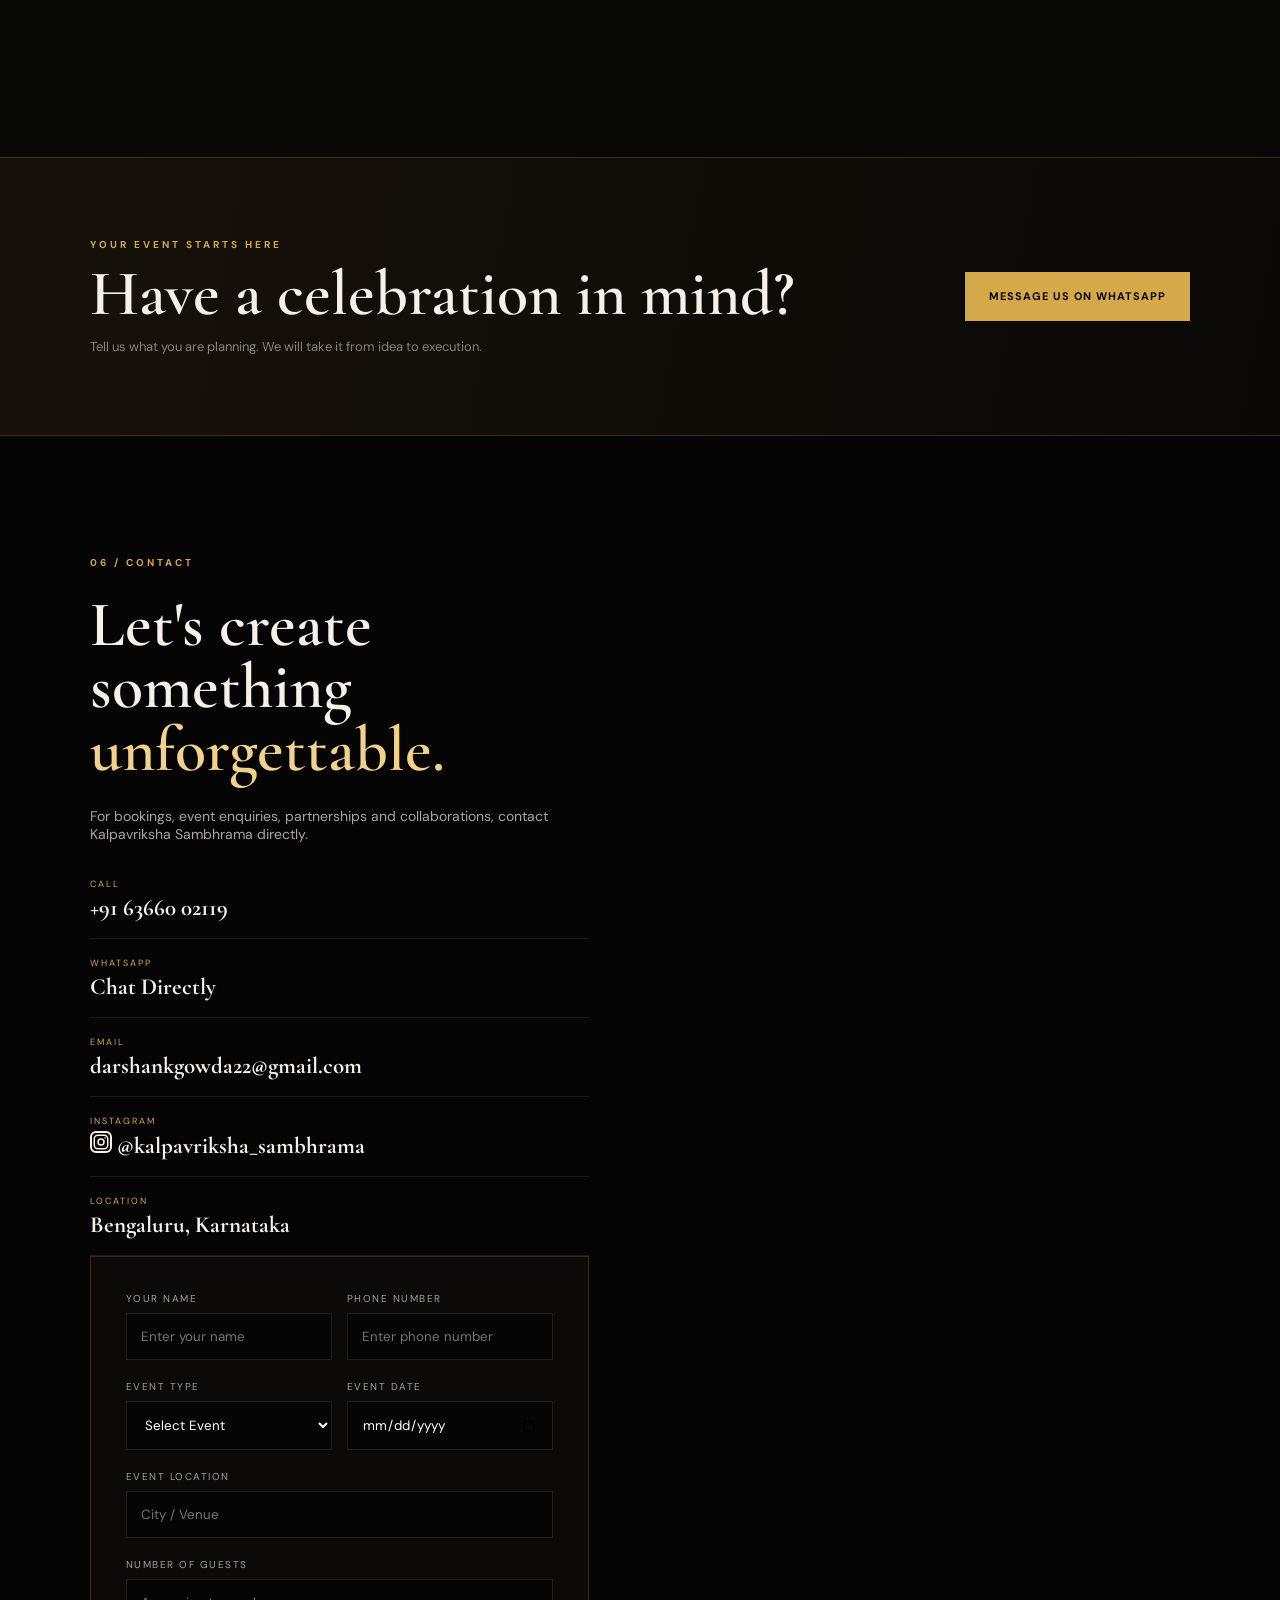
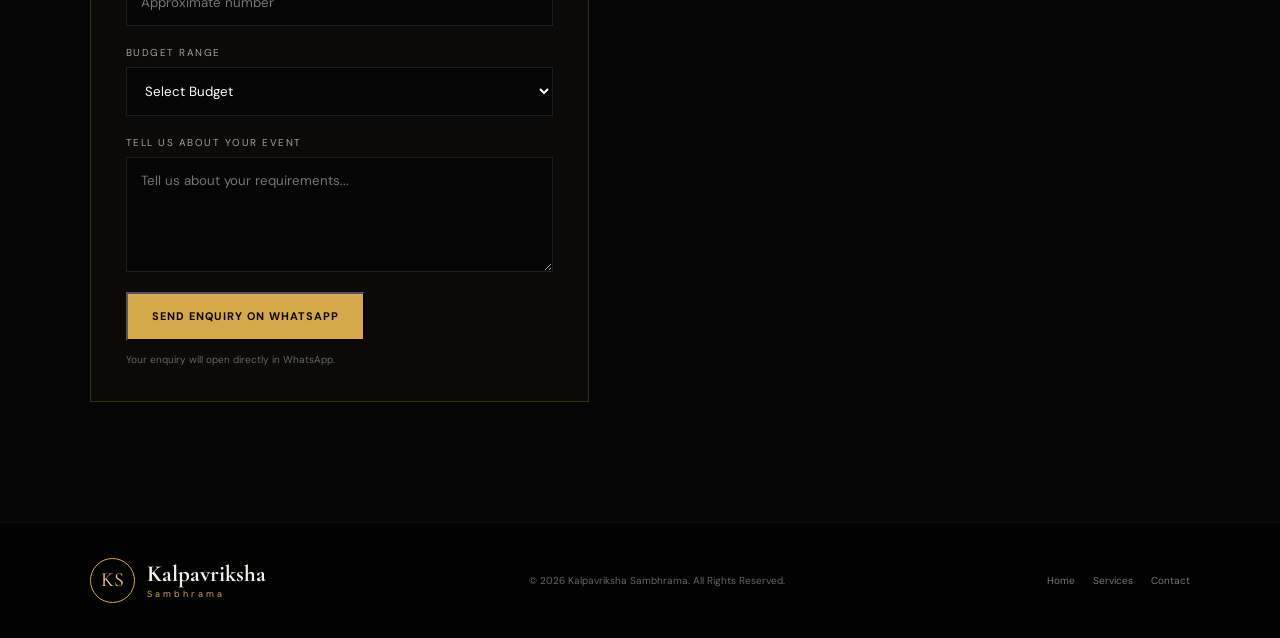
==== commit f3838604: "index.html" ====
--- a/index.html
+++ b/index.html
@@ -1366,73 +1366,101 @@
             </p>
 
 
-            <div class="contact-details">
-
-
-                <a href="tel:+916366002119">
-
-                    <small>
-                        CALL
-                    </small>
-
-                    <strong>
-                        +91 63660 02119
-                    </strong>
-
-                </a>
-
-
-                <a href="https://wa.me/916366002119?text=Hello%20Kalpavriksha%20Sambhrama%2C%20I%20would%20like%20to%20discuss%20an%20event."
-                   target="_blank">
-
-                    <small>
-                        WHATSAPP
-                    </small>
-
-                    <strong>
-                        Chat Directly
-                    </strong>
-
-                </a>
-
-                <a href="https://www.instagram.com/kalpavriksha_sambhrama/"
-   target="_blank"
-   rel="noopener noreferrer"
-   class="instagram-link">
-
-    <span class="instagram-icon">◎</span>
-    <span>kalpavriksha_sambhrama</span>
-
-</a>
-
-
-                <a href="mailto:kalpavrikshasambhrama22@gmail.com">
-
-                    <small>
-                        EMAIL
-                    </small>
-
-                    <strong>
-                        kalpavrikshasambhrama22@gmail.com
-                    </strong>
-
-
-                <div>
-
-                    <small>
-                        LOCATION
-                    </small>
-
-                    <strong>
-                        Bengaluru, Karnataka
-                    </strong>
-
-                </div>
-
-
-            </div>
-
-        </div>
+          <div class="contact-details">
+
+
+    <a href="tel:+916366002119">
+
+        <small>
+            CALL
+        </small>
+
+        <strong>
+            +91 63660 02119
+        </strong>
+
+    </a>
+
+
+    <a href="https://wa.me/916366002119?text=Hello%20Kalpavriksha%20Sambhrama%2C%20I%20would%20like%20to%20discuss%20an%20event."
+       target="_blank">
+
+        <small>
+            WHATSAPP
+        </small>
+
+        <strong>
+            Chat Directly
+        </strong>
+
+    </a>
+
+
+    <a href="mailto:darshankgowda22@gmail.com">
+
+        <small>
+            EMAIL
+        </small>
+
+        <strong>
+            darshankgowda22@gmail.com
+        </strong>
+
+    </a>
+
+
+    <!-- INSTAGRAM -->
+
+    <a href="https://www.instagram.com/kalpavriksha_sambhrama/"
+       target="_blank"
+       rel="noopener noreferrer">
+
+        <small>
+            INSTAGRAM
+        </small>
+
+        <strong class="instagram-name">
+
+            <svg class="instagram-icon"
+                 viewBox="0 0 24 24"
+                 aria-hidden="true">
+
+                <rect x="3" y="3" width="18" height="18" rx="5"
+                      fill="none"
+                      stroke="currentColor"
+                      stroke-width="2"/>
+
+                <circle cx="12" cy="12" r="4"
+                        fill="none"
+                        stroke="currentColor"
+                        stroke-width="2"/>
+
+                <circle cx="17.5" cy="6.5" r="1"
+                        fill="currentColor"/>
+
+            </svg>
+
+            @kalpavriksha_sambhrama
+
+        </strong>
+
+    </a>
+
+
+    <div>
+
+        <small>
+            LOCATION
+        </small>
+
+        <strong>
+            Bengaluru, Karnataka
+        </strong>
+
+    </div>
+
+
+</div>
 
 
 
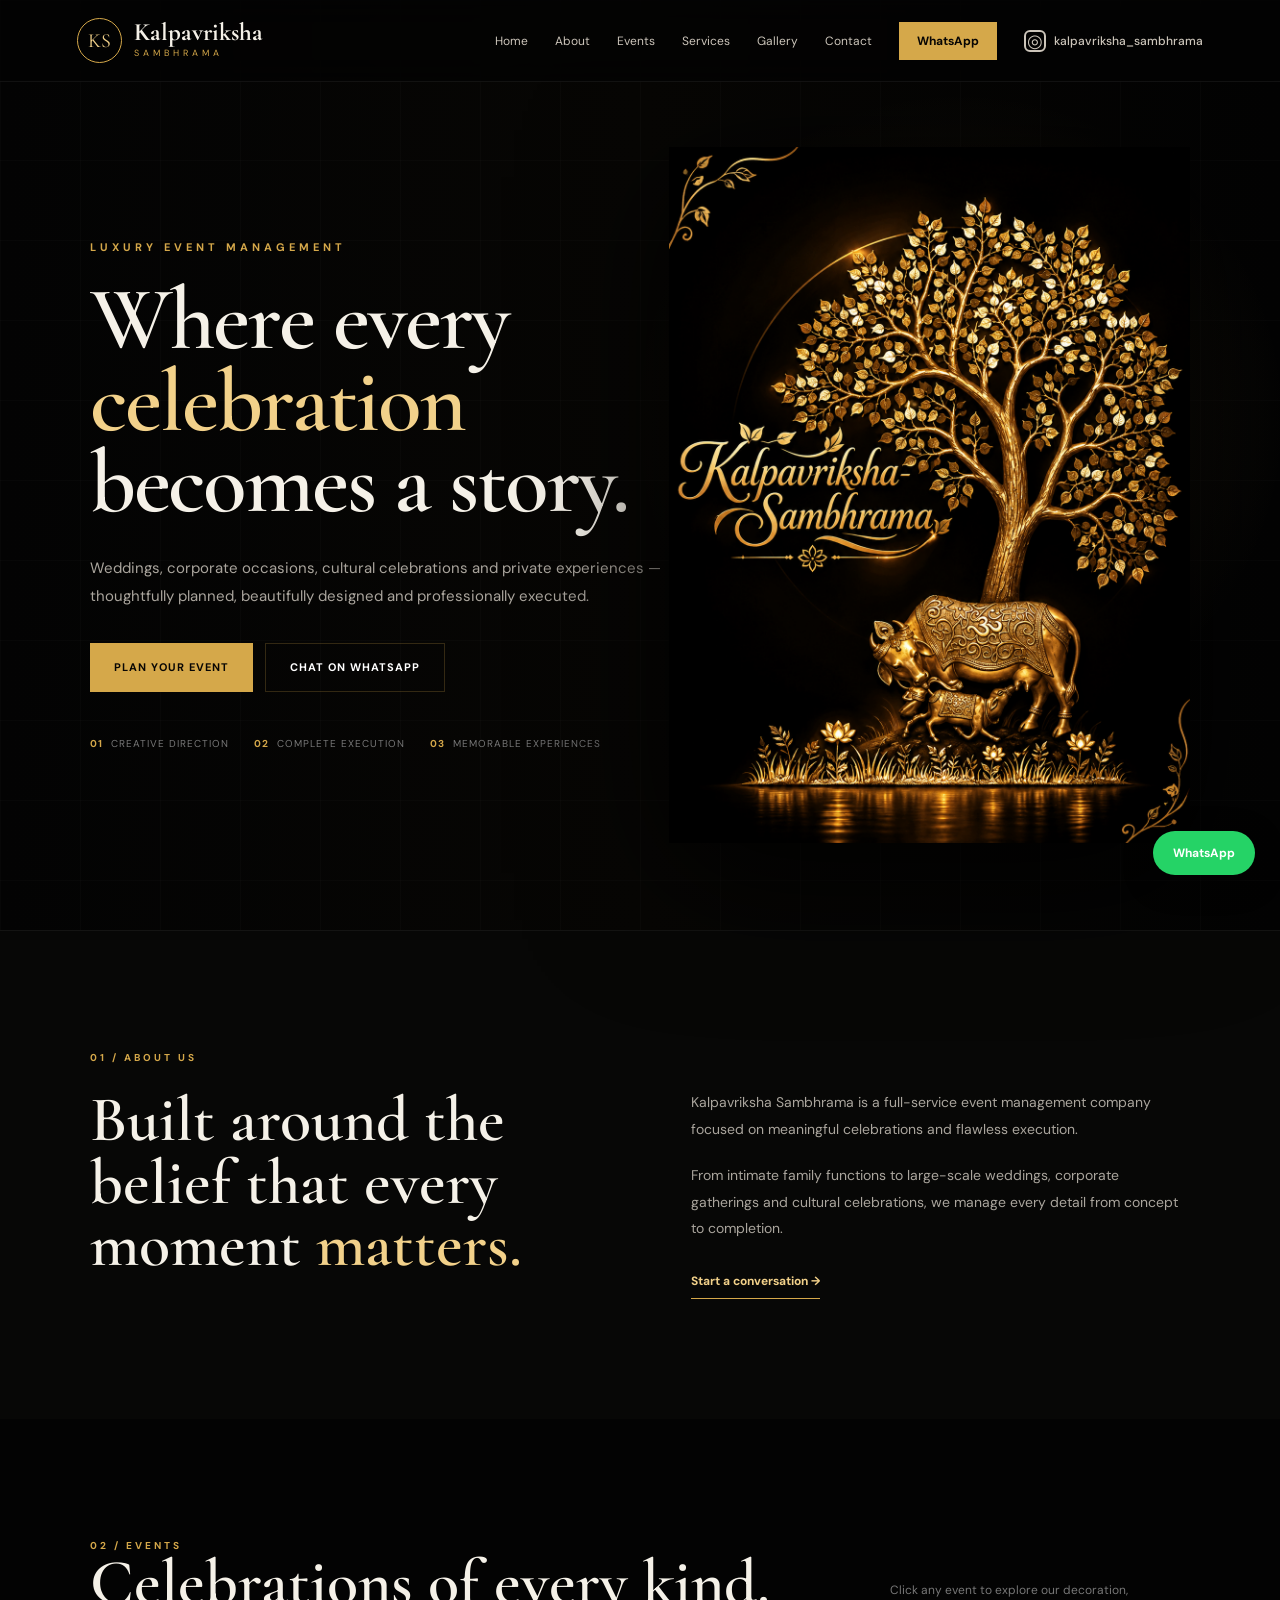
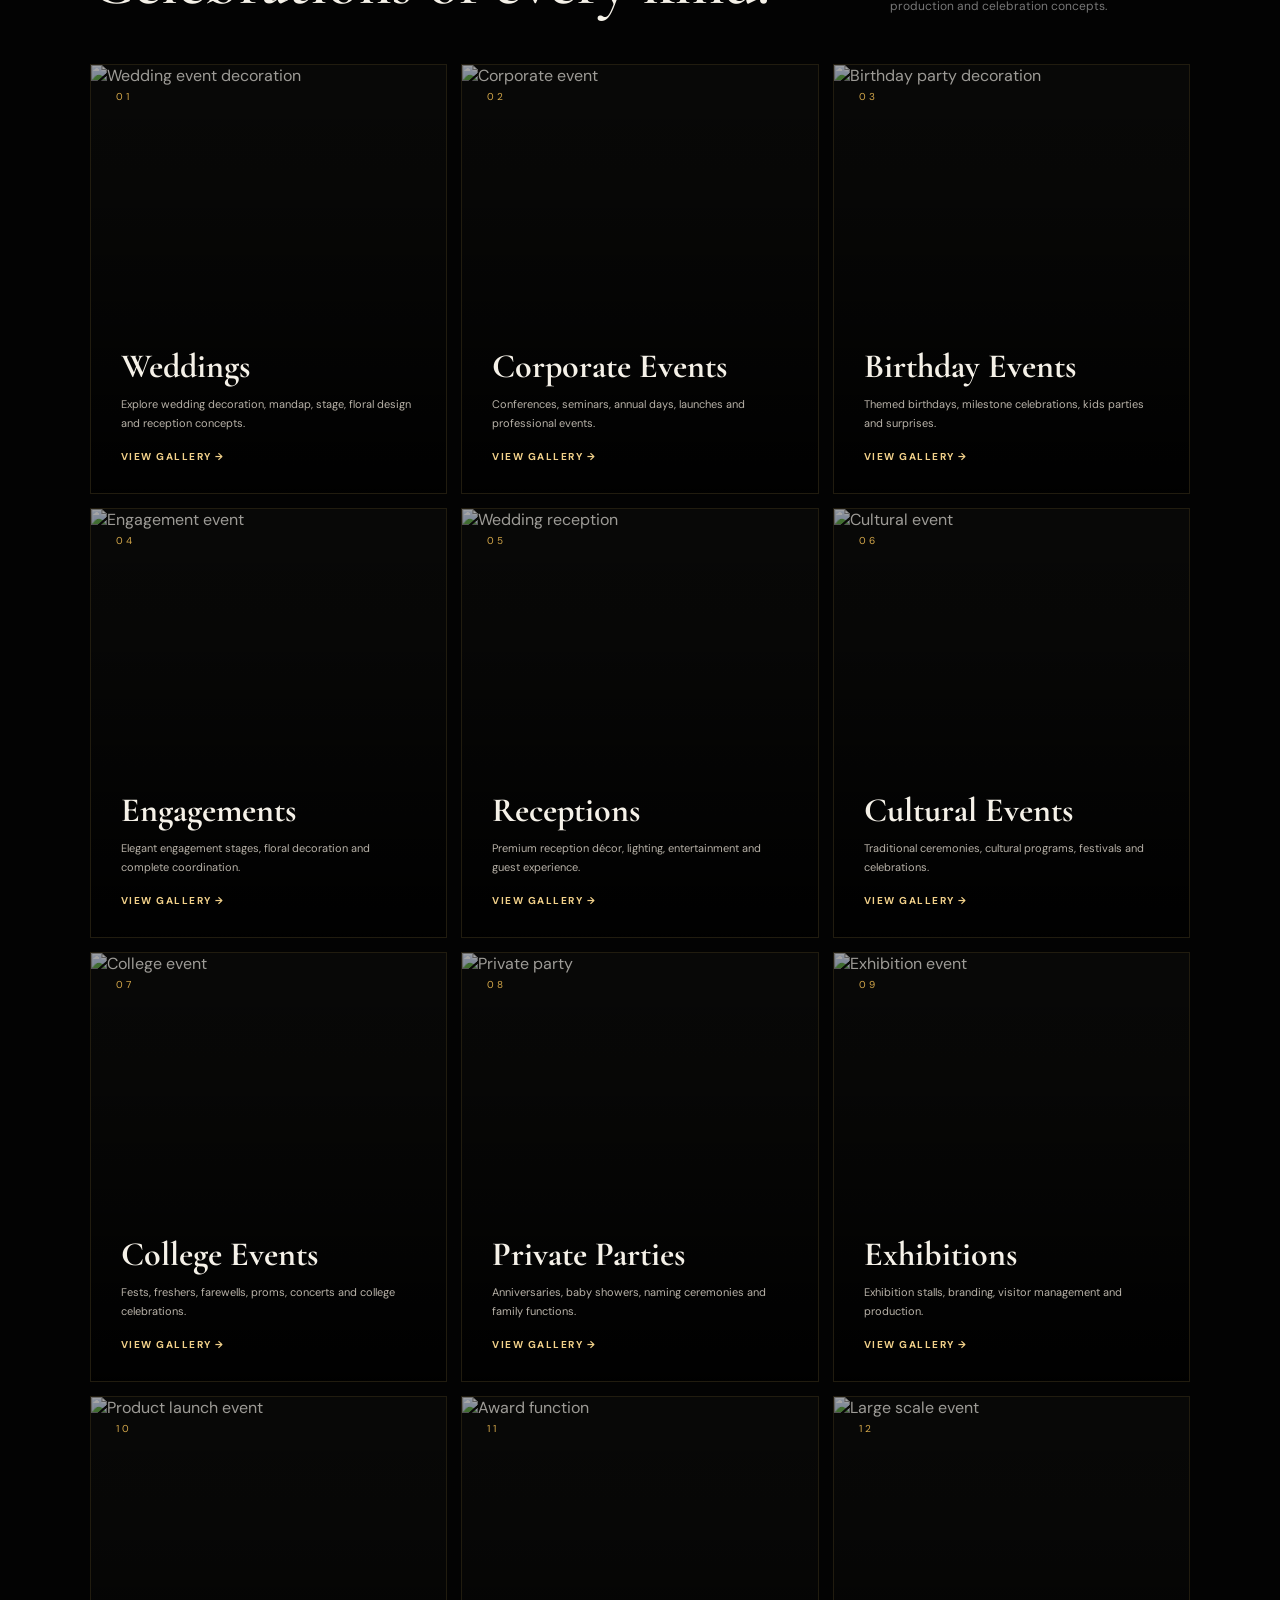
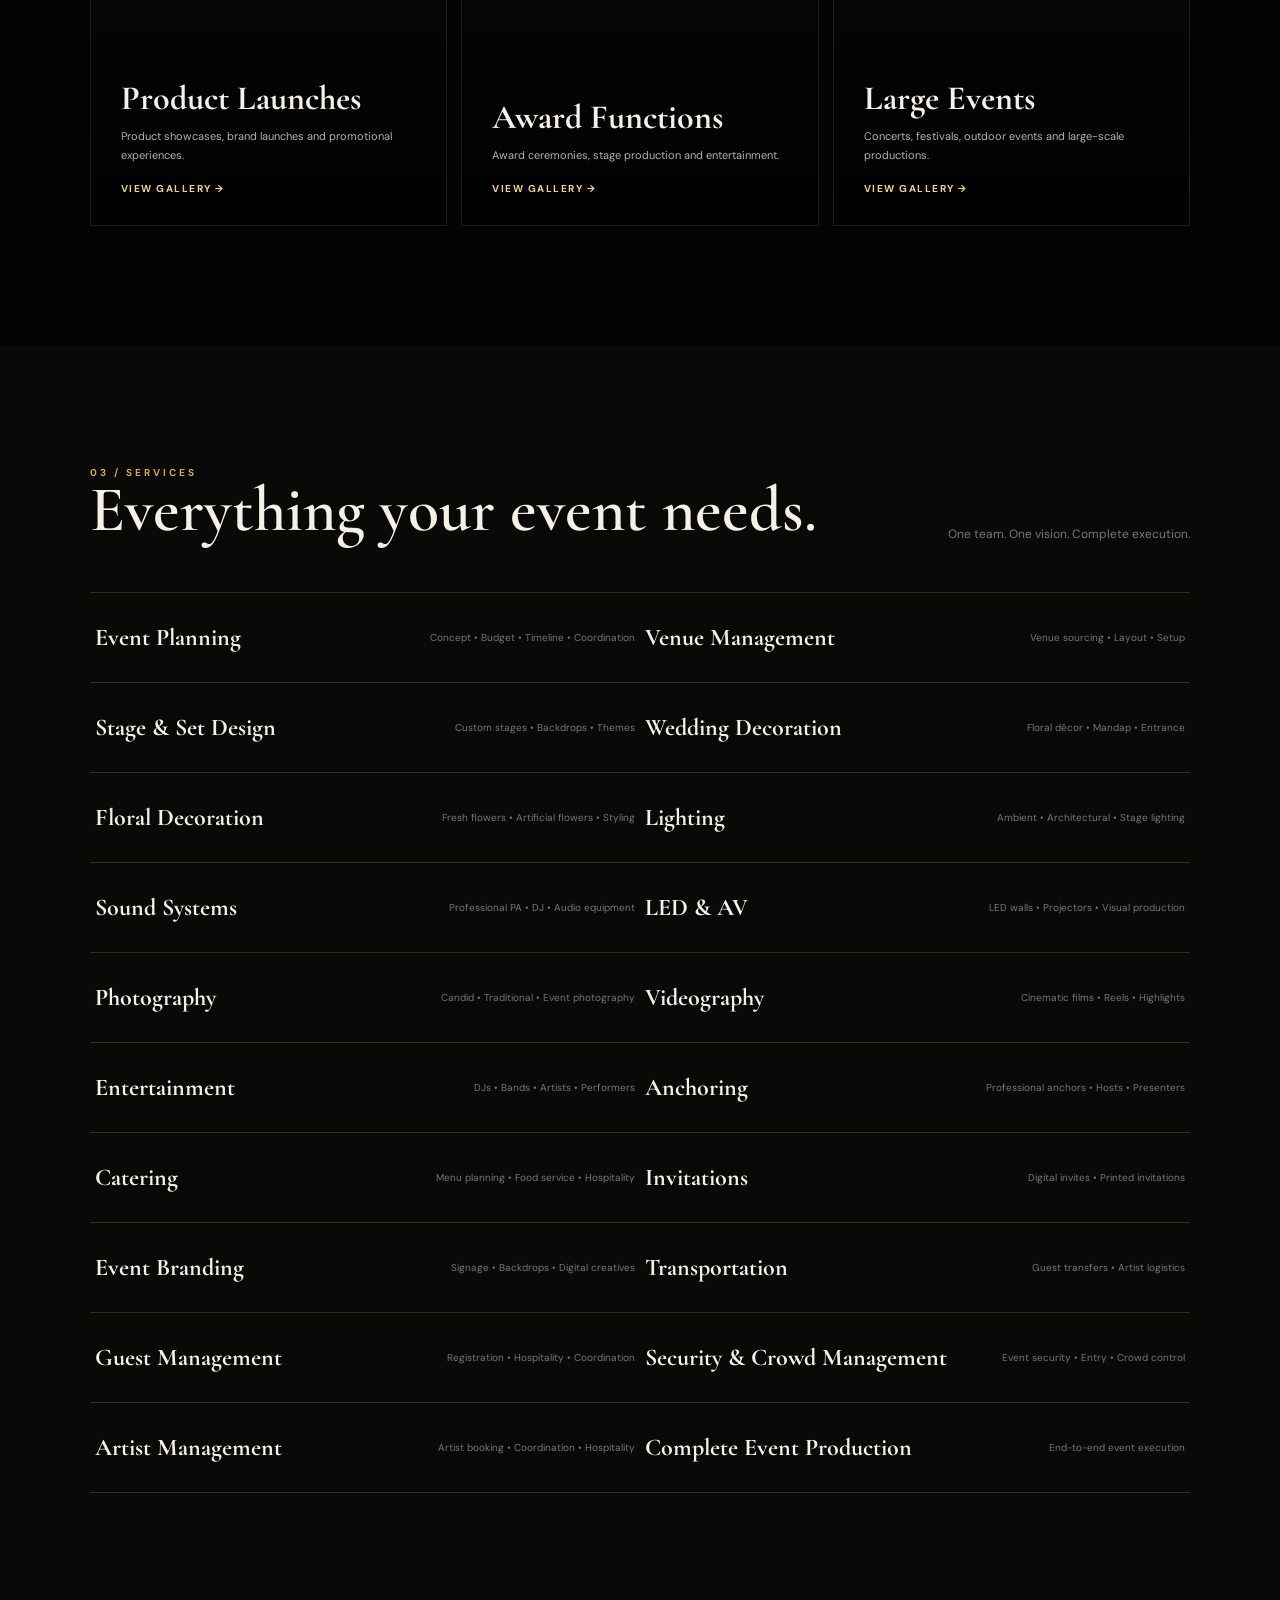
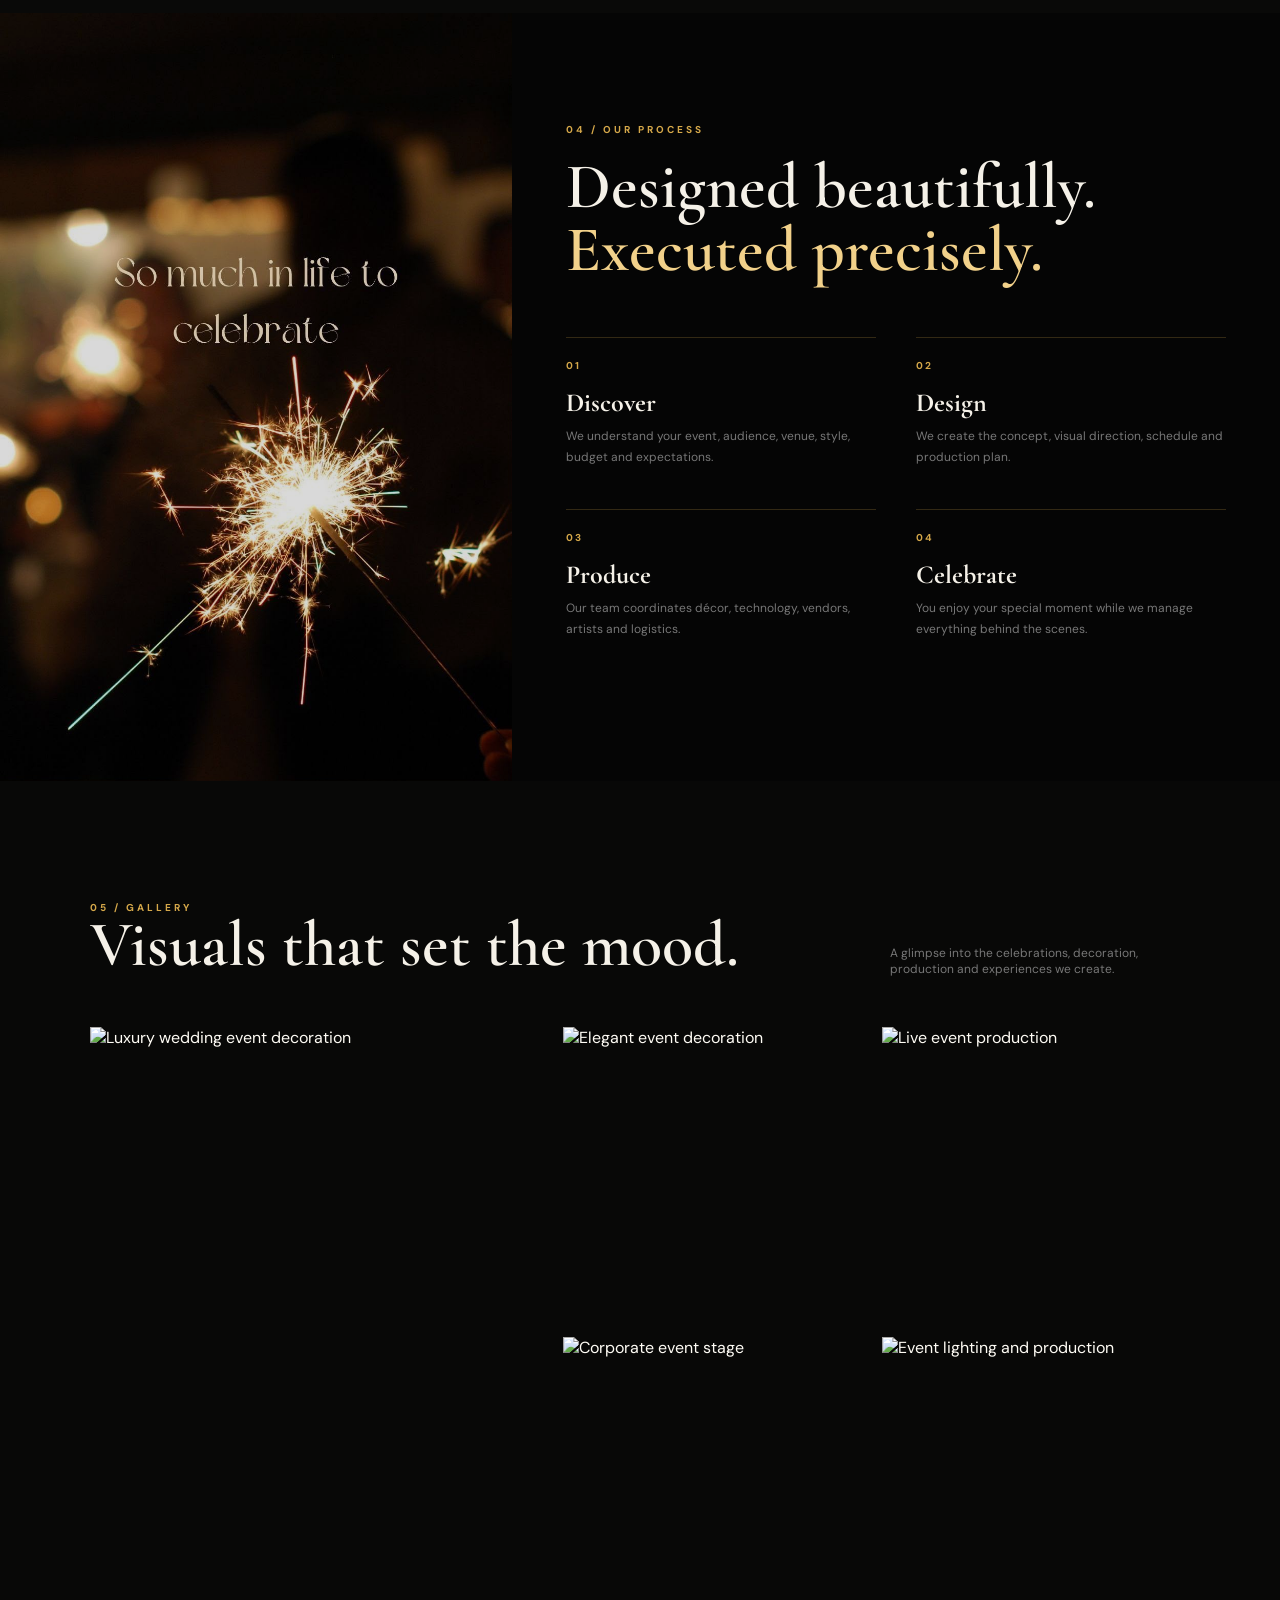
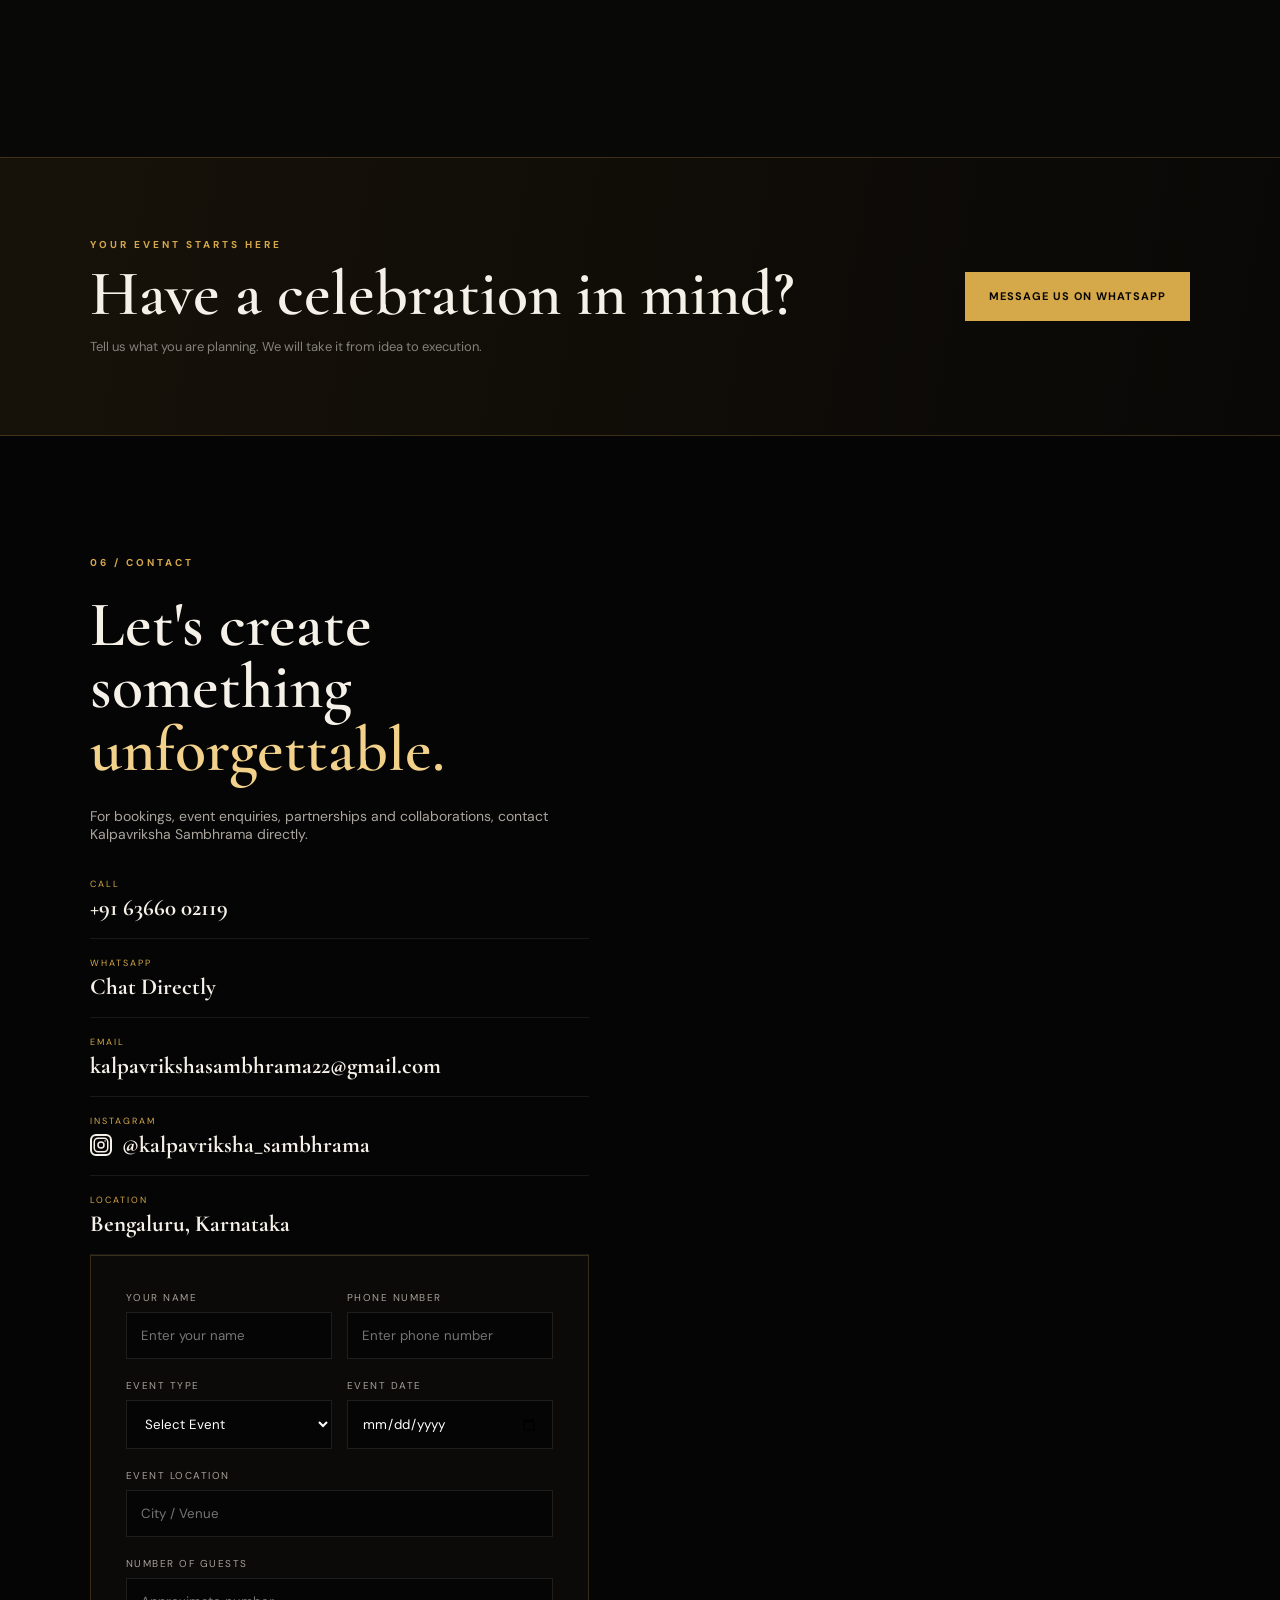
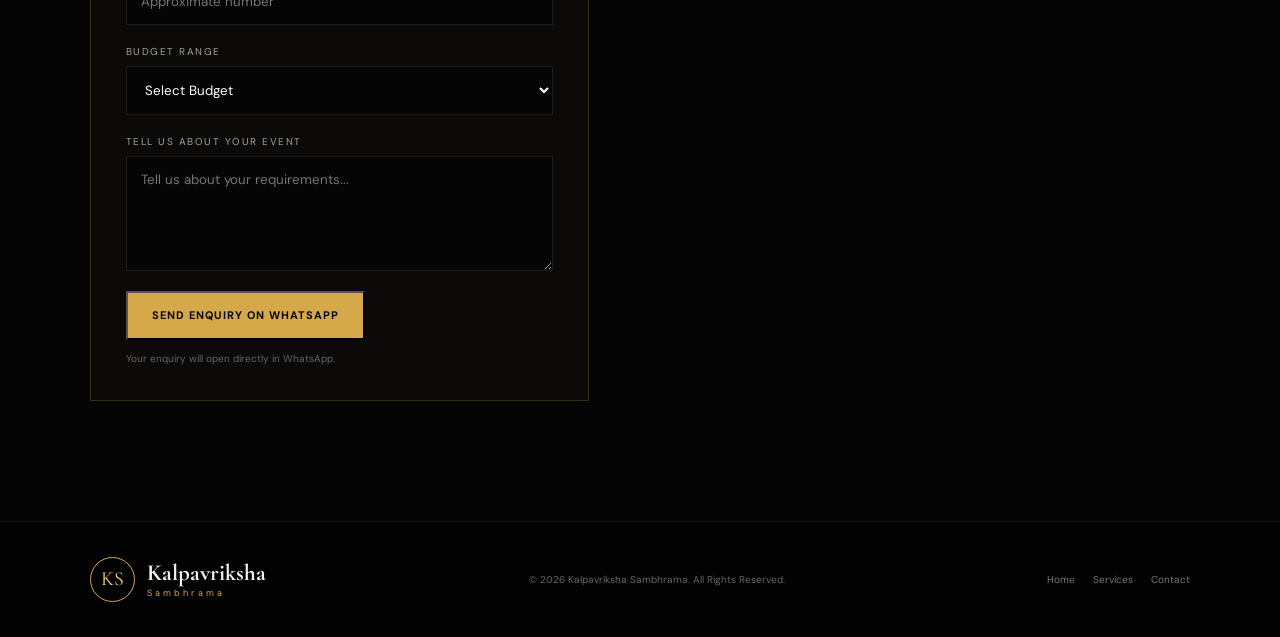
==== commit 333aebb8: "Update index.html" ====
--- a/index.html
+++ b/index.html
@@ -1396,14 +1396,14 @@
     </a>
 
 
-    <a href="mailto:darshankgowda22@gmail.com">
+    <a href="mailto:kalpavrikshasambhrama22@gmail.com">
 
         <small>
             EMAIL
         </small>
 
         <strong>
-            darshankgowda22@gmail.com
+            kalpavrikshasambhrama22@gmail.com
         </strong>
 
     </a>
--- a/style.css
+++ b/style.css
@@ -2047,3 +2047,24 @@
 .instagram-link:hover {
     opacity: 0.75;
 }
+
+.instagram-name {
+
+    display: flex;
+
+    align-items: center;
+
+    gap: 10px;
+
+}
+
+
+.instagram-icon {
+
+    width: 22px;
+
+    height: 22px;
+
+    flex-shrink: 0;
+
+}
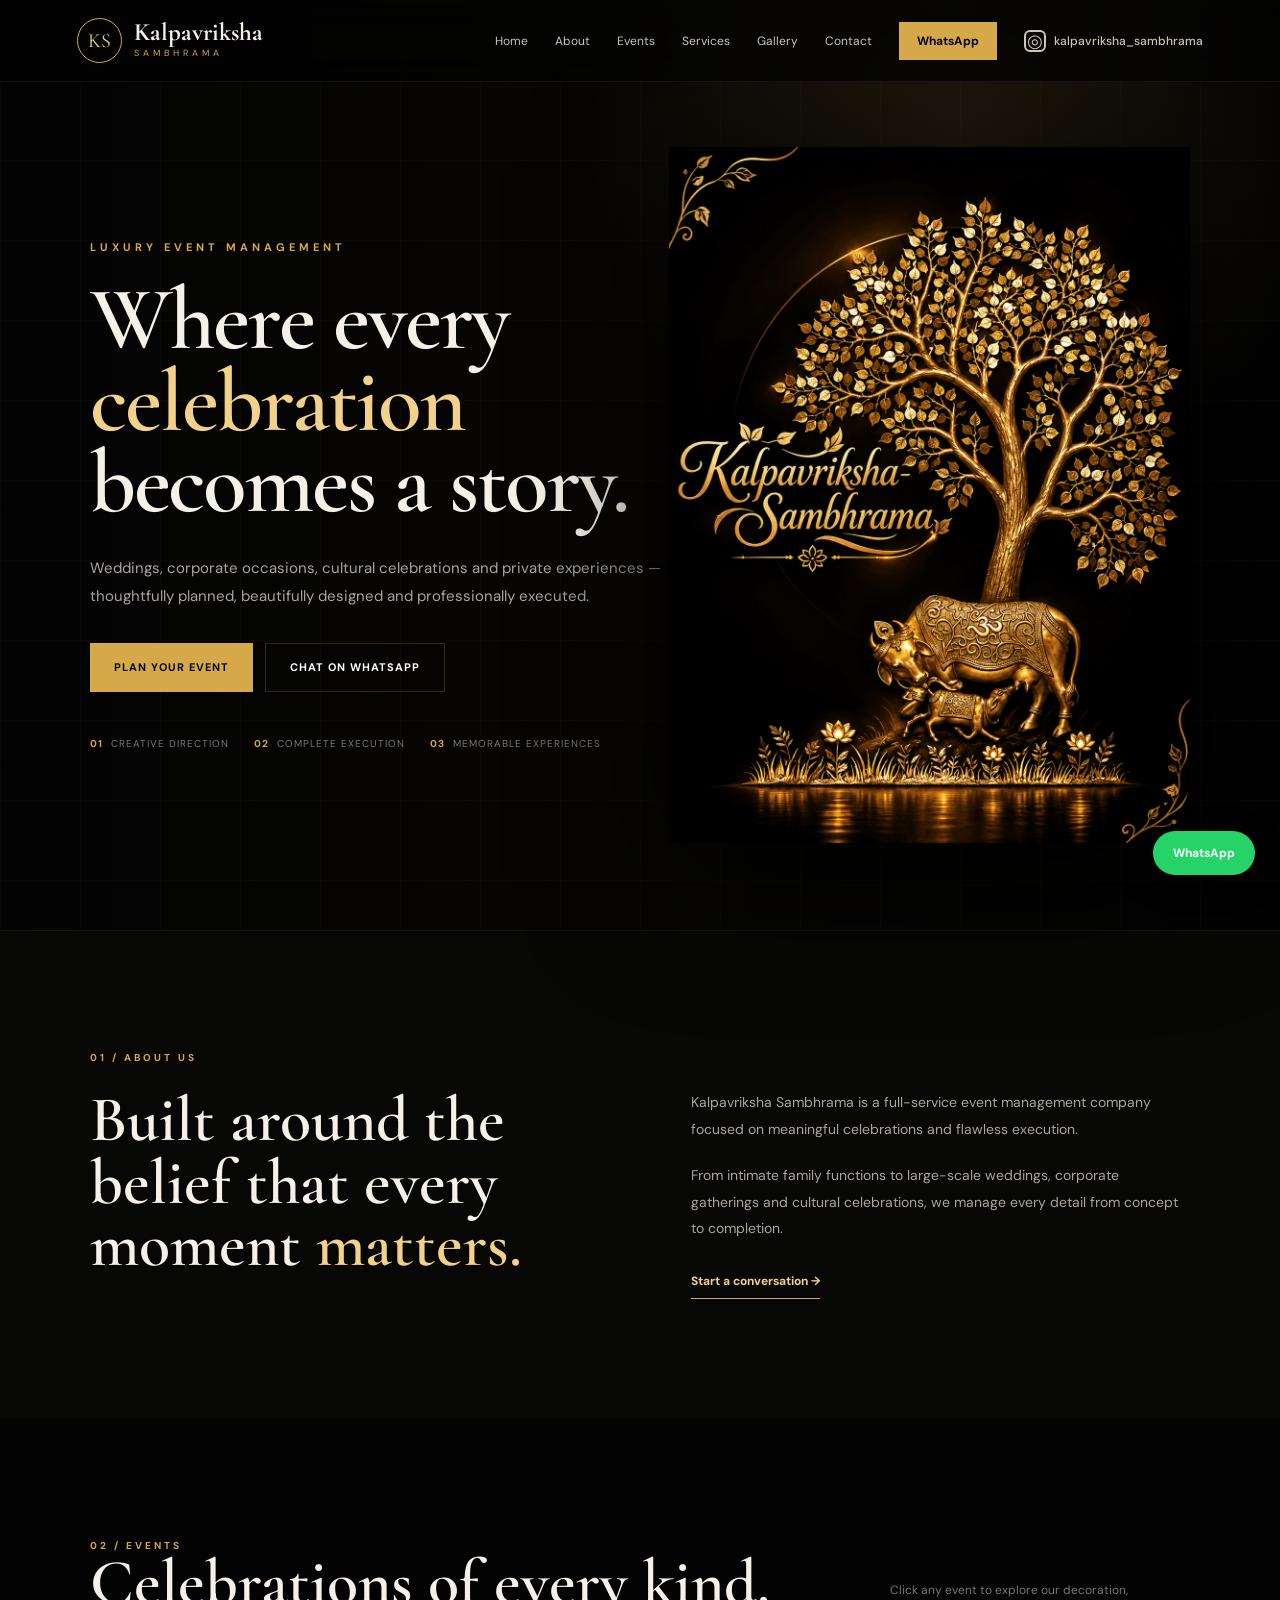
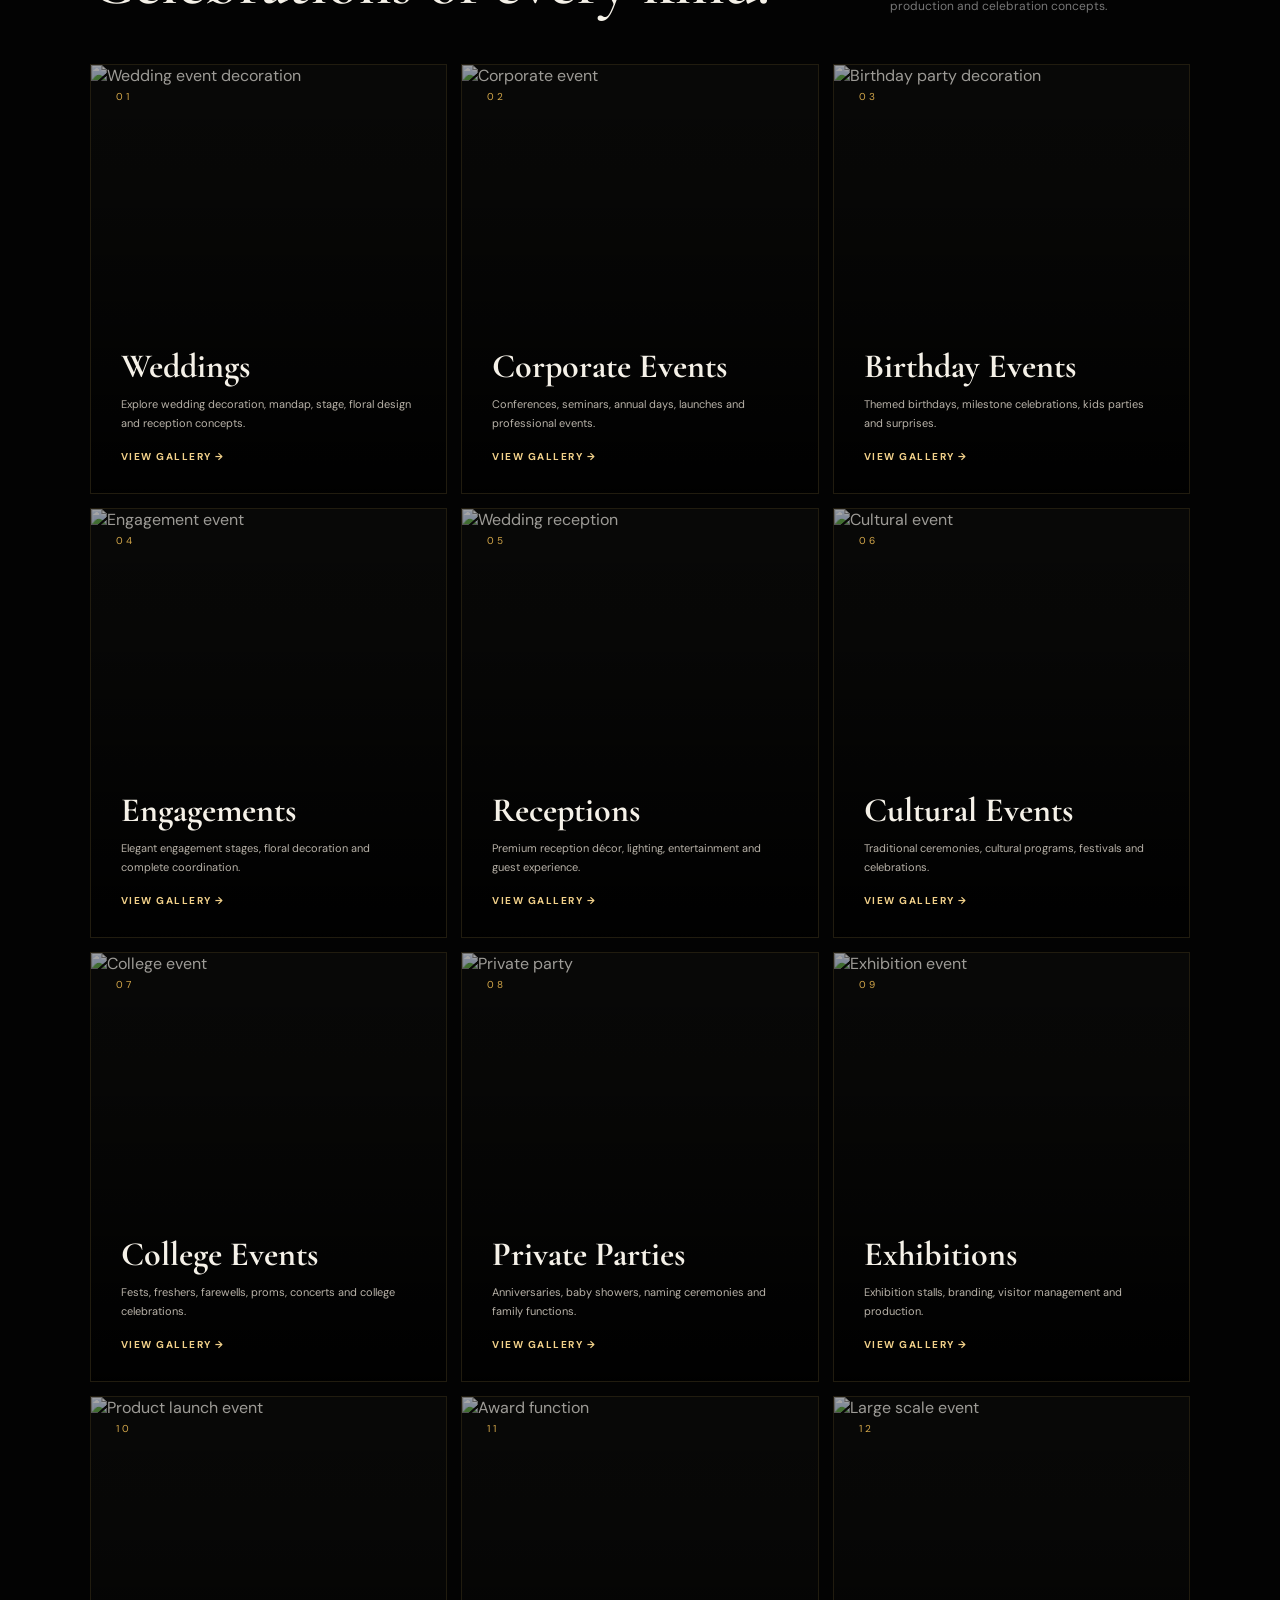
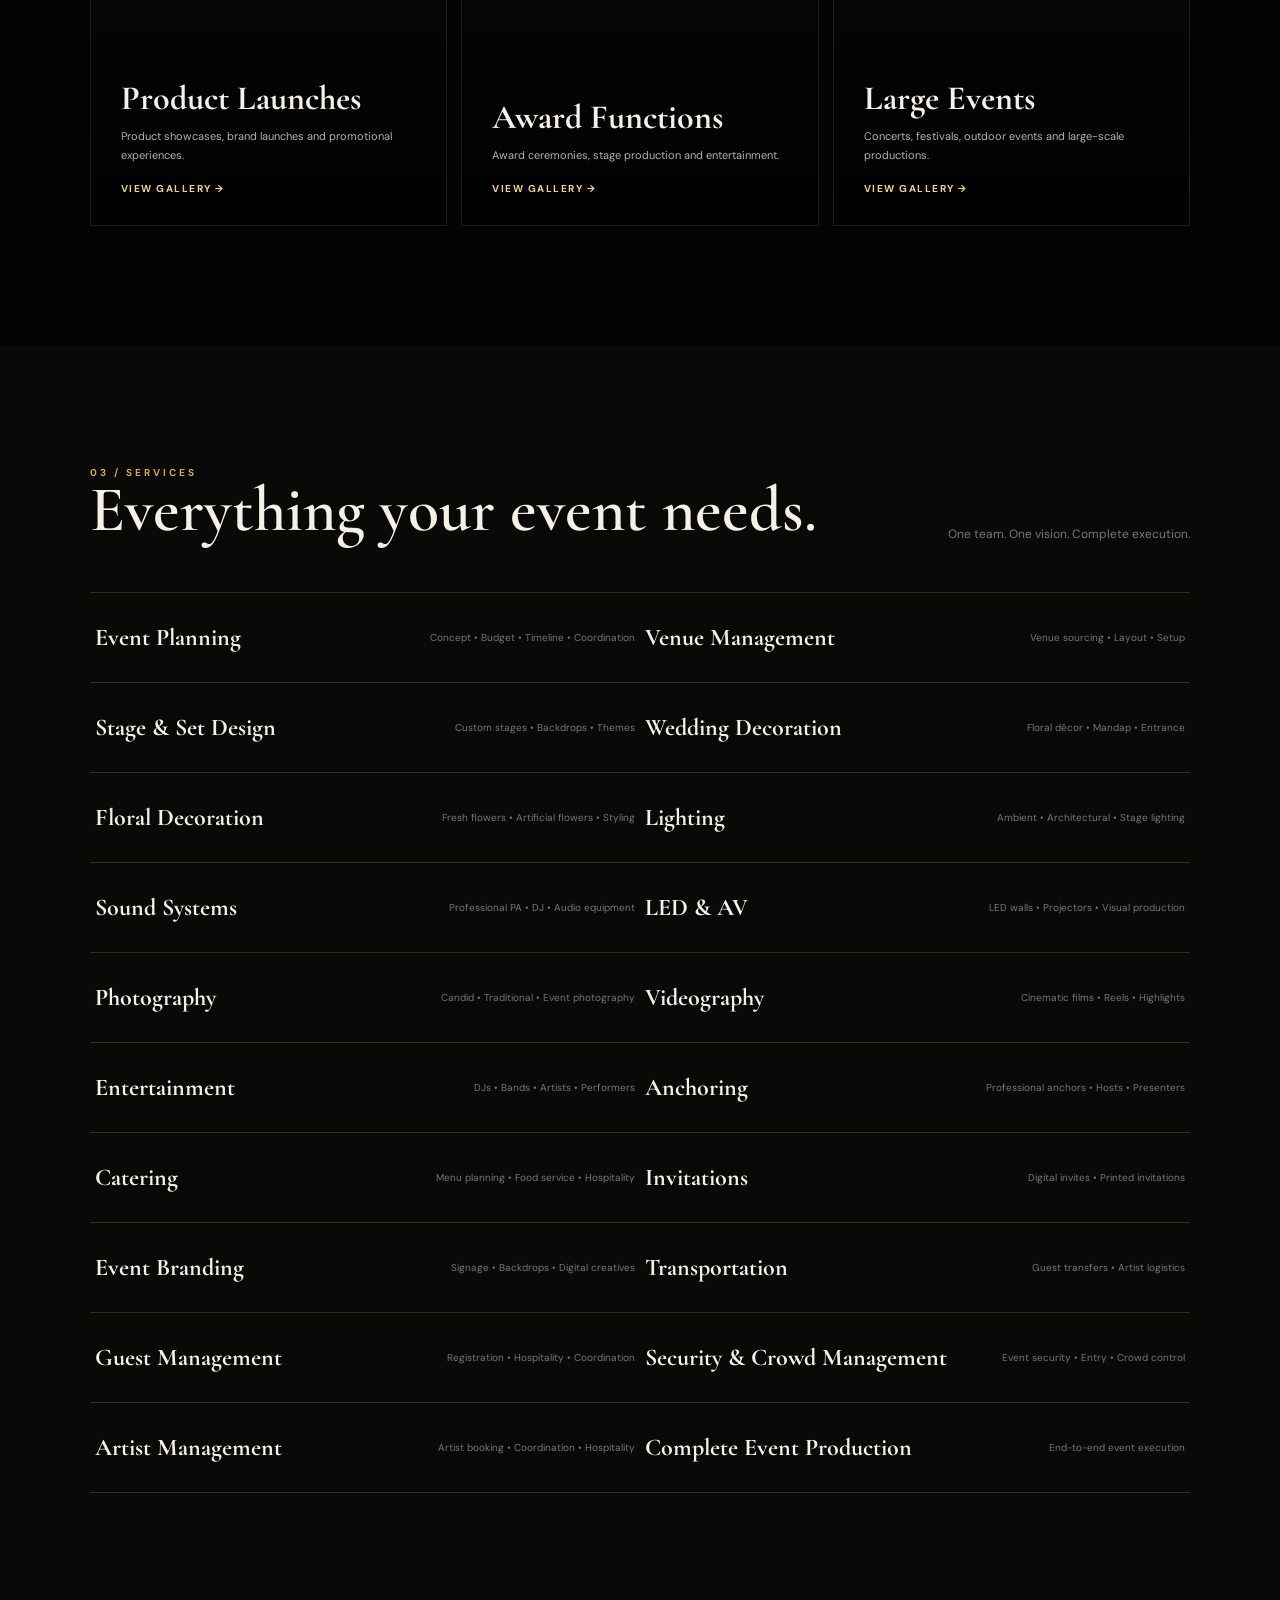
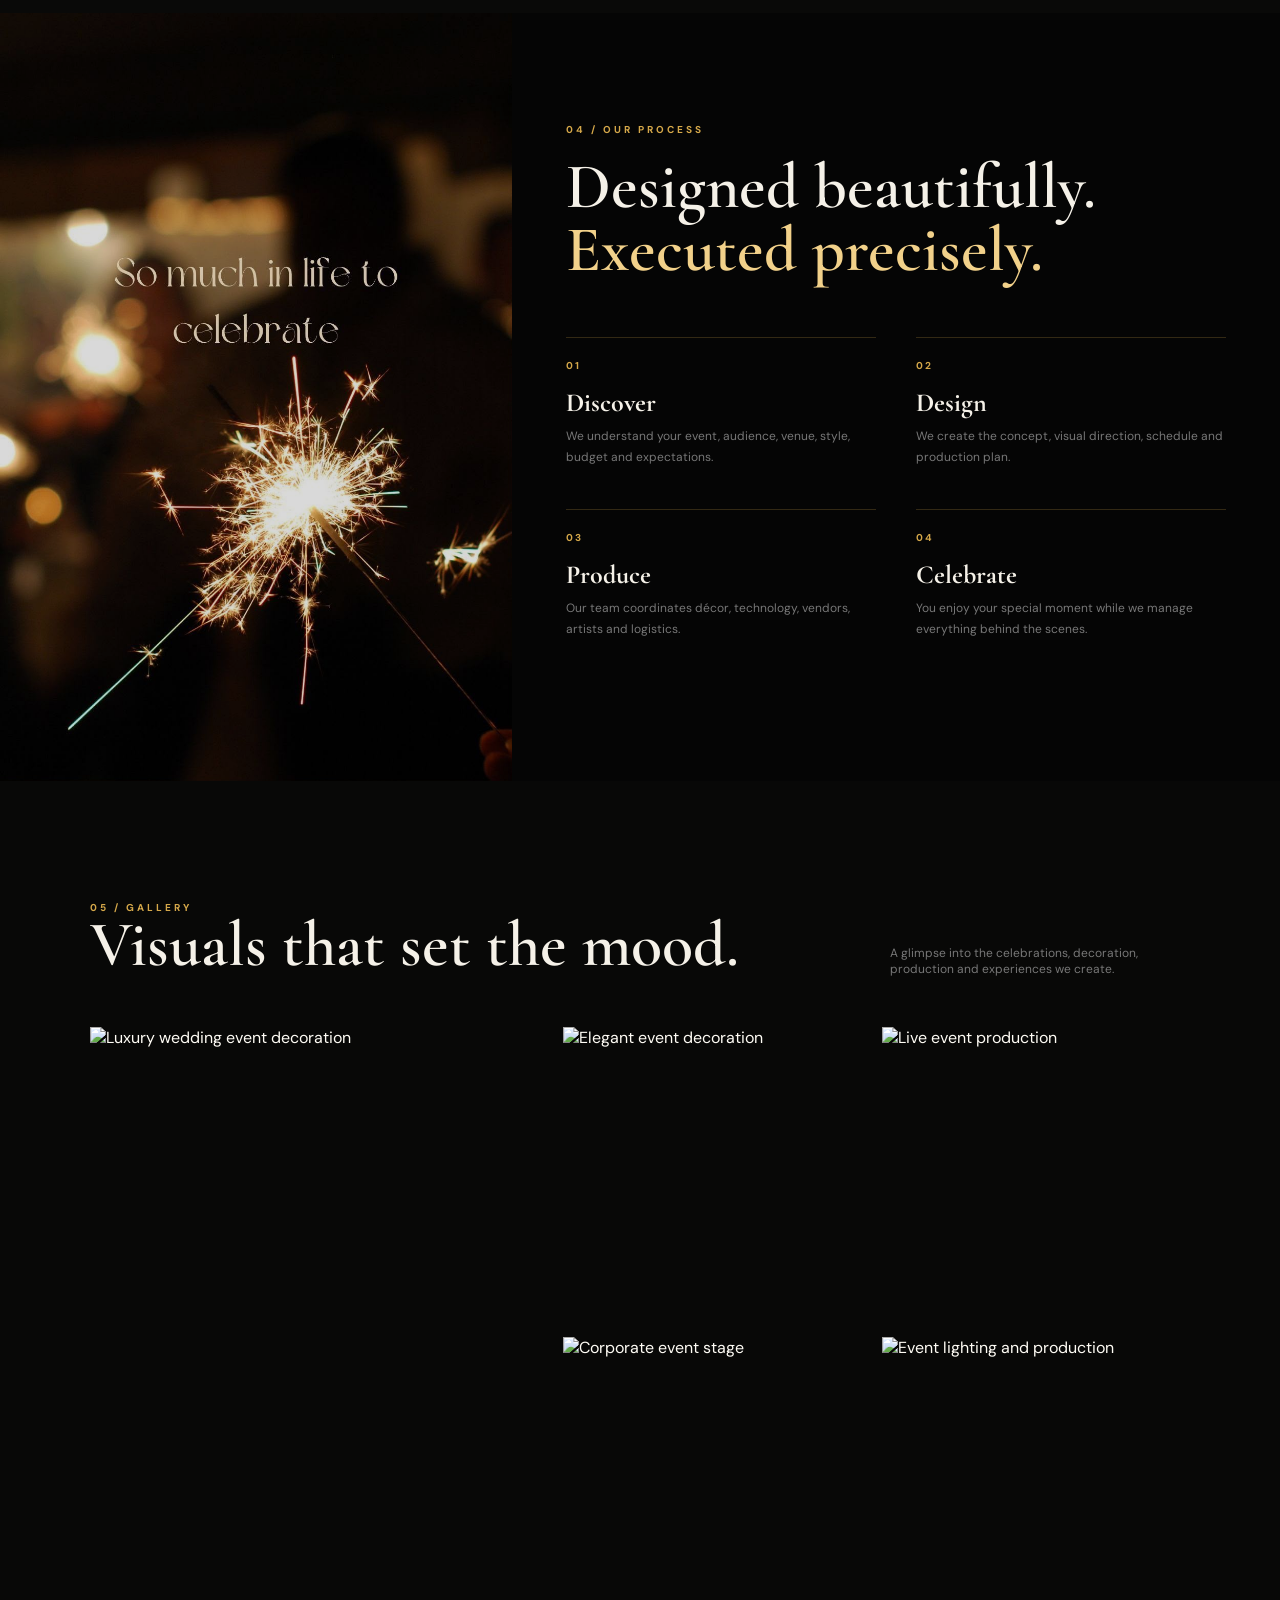
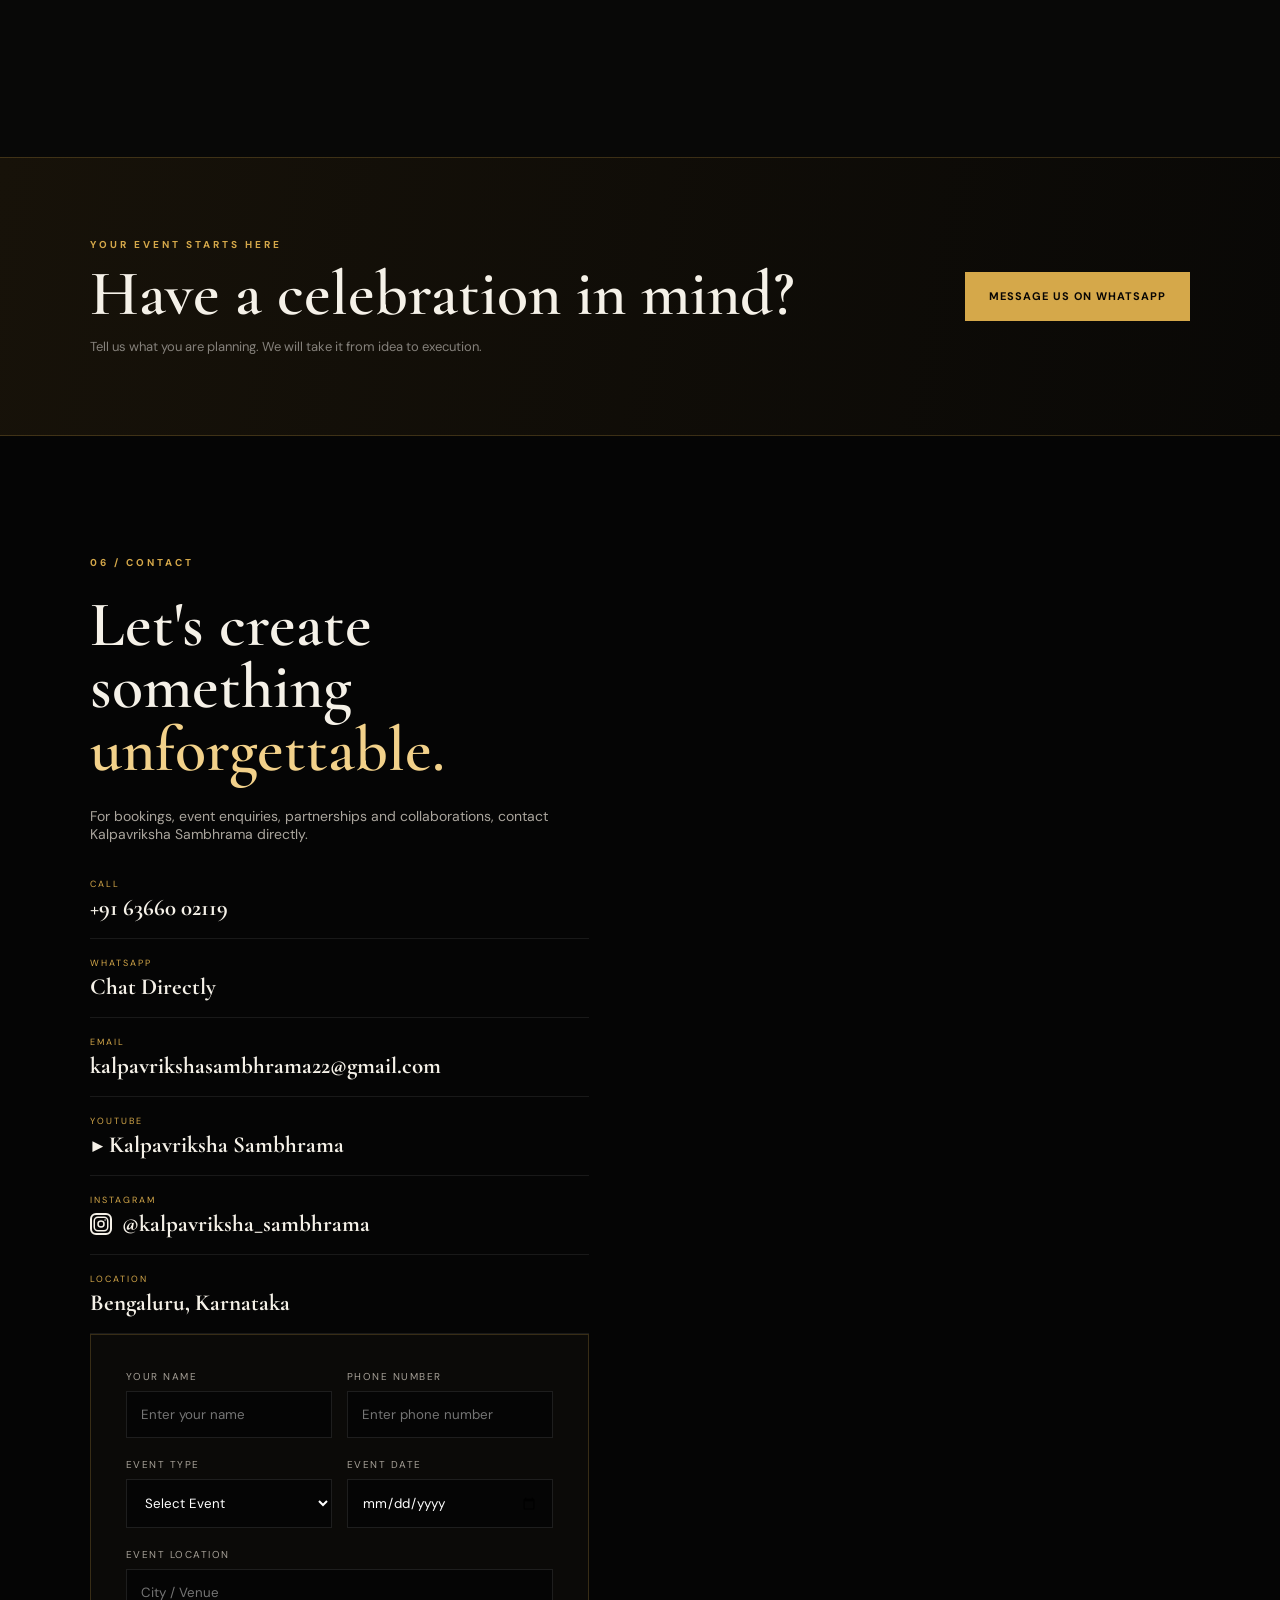
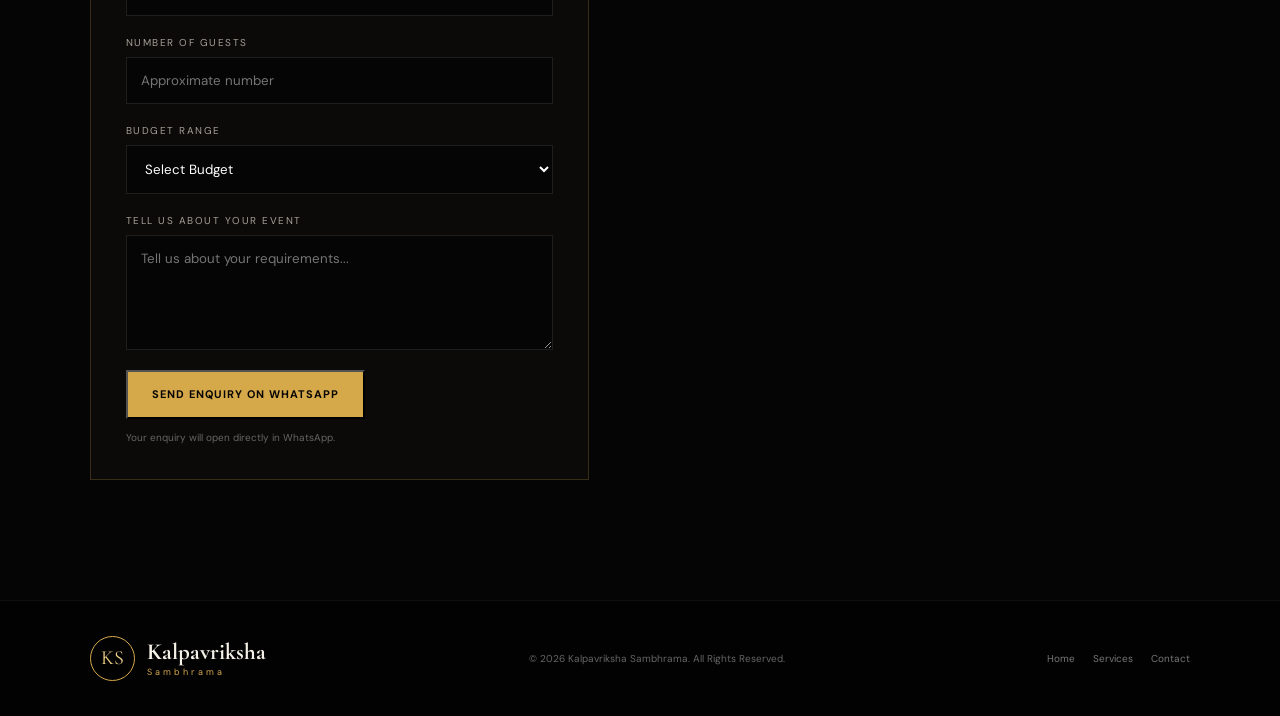
==== commit d3c47b8c: "Update index.html" ====
--- a/index.html
+++ b/index.html
@@ -1396,19 +1396,34 @@
     </a>
 
 
-    <a href="mailto:kalpavrikshasambhrama22@gmail.com">
-
-        <small>
-            EMAIL
-        </small>
-
-        <strong>
-            kalpavrikshasambhrama22@gmail.com
-        </strong>
-
-    </a>
-
-
+   <a href="https://mail.google.com/mail/?view=cm&fs=1&to=kalpavrikshasambhrama22@gmail.com"
+   target="_blank"
+   rel="noopener noreferrer">
+
+    <small>
+        EMAIL
+    </small>
+
+    <strong>
+        kalpavrikshasambhrama22@gmail.com
+    </strong>
+
+</a>
+
+<a
+    href="https://www.youtube.com/channel/UCcFTrOm3eQKIkVBJwNj8VJA"
+    target="_blank"
+    rel="noopener noreferrer"
+    class="youtube-link"
+>
+    <small>YOUTUBE</small>
+
+    <strong class="youtube-name">
+        <span class="youtube-icon">▶</span>
+        Kalpavriksha Sambhrama
+    </strong>
+</a>
+              
     <!-- INSTAGRAM -->
 
     <a href="https://www.instagram.com/kalpavriksha_sambhrama/"
--- a/style.css
+++ b/style.css
@@ -284,7 +284,7 @@
     background:
 
         radial-gradient(
-            circle at 75% 45%,
+            circle at 75% 15%,
             rgba(213,168,74,.13),
             transparent 30%
         ),
@@ -545,23 +545,7 @@
 
 
 .gold-circle {
-
-    position: absolute;
-
-    width: 75%;
-
-    aspect-ratio: 1;
-
-    border:
-        1px solid
-        rgba(213,168,74,.2);
-
-    border-radius: 50%;
-
-    box-shadow:
-        0 0 80px
-        rgba(213,168,74,.08);
-
+    display: none;
 }
 
 
